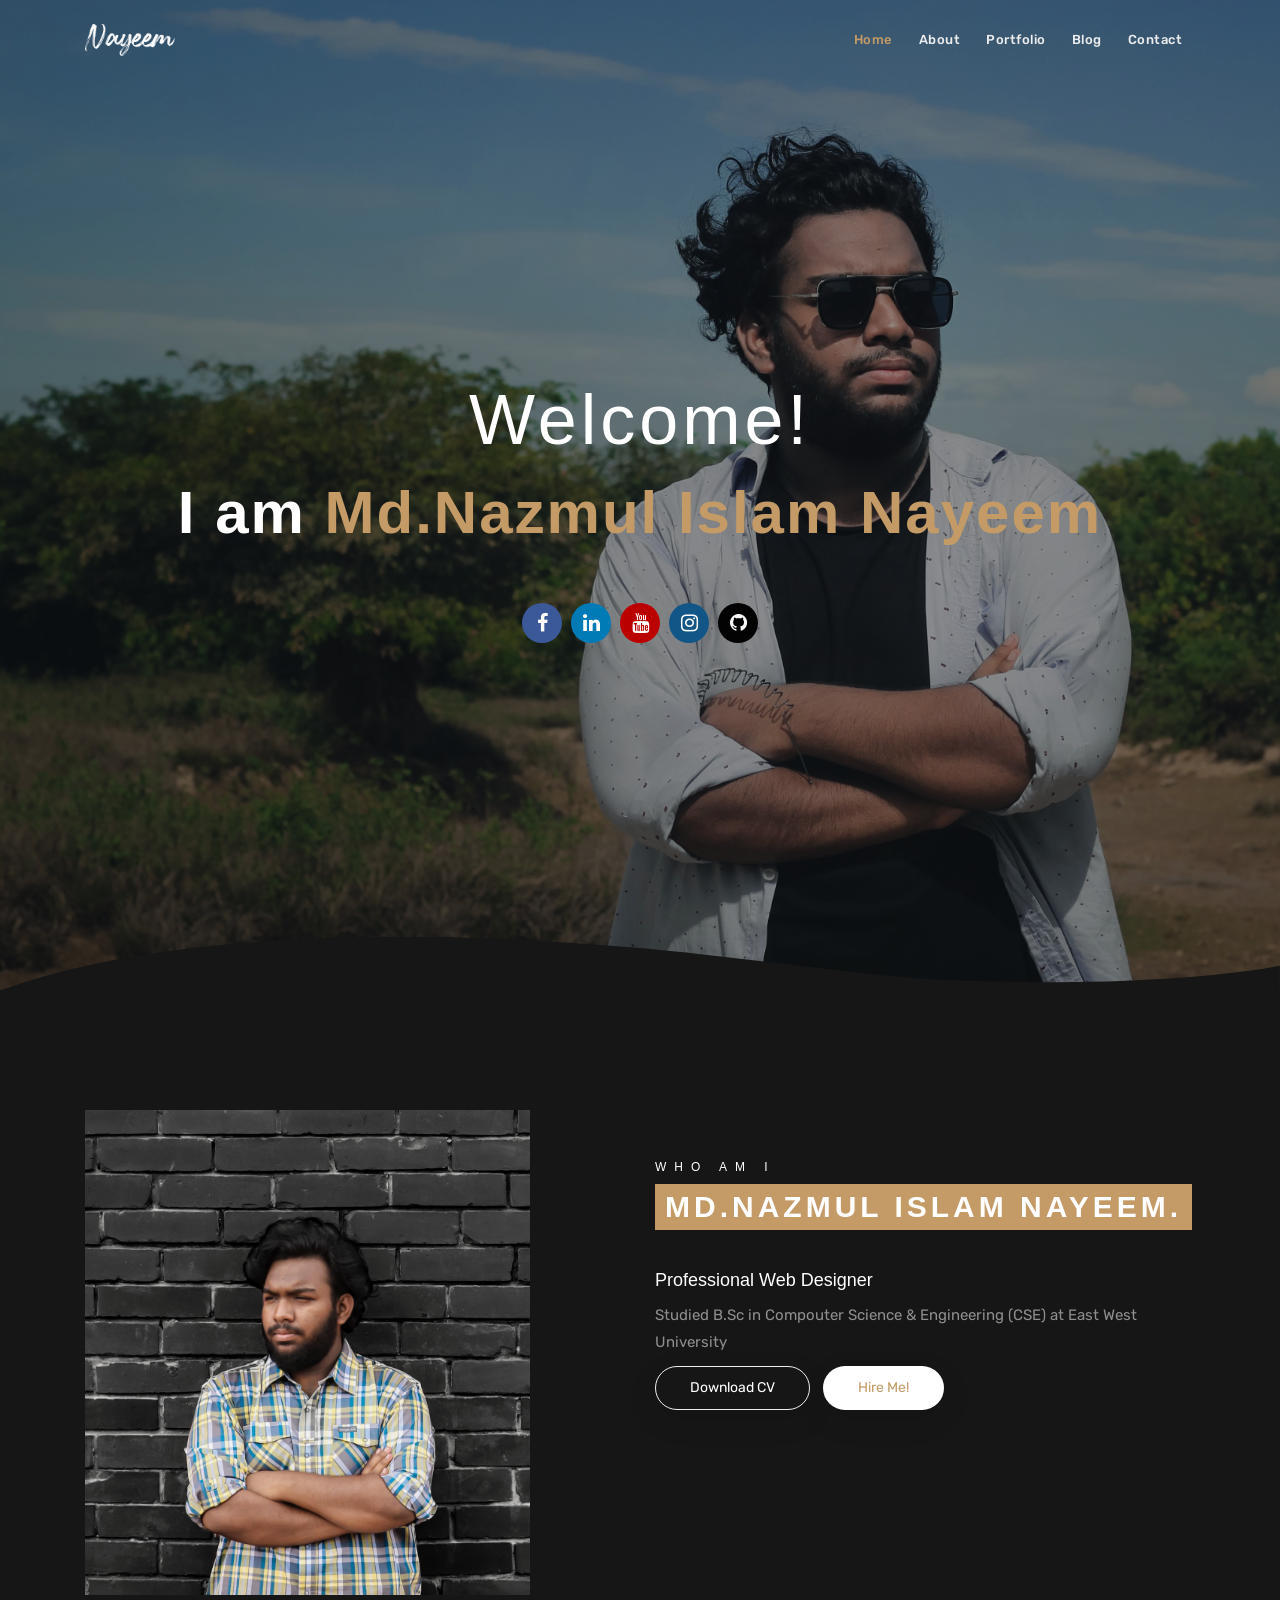
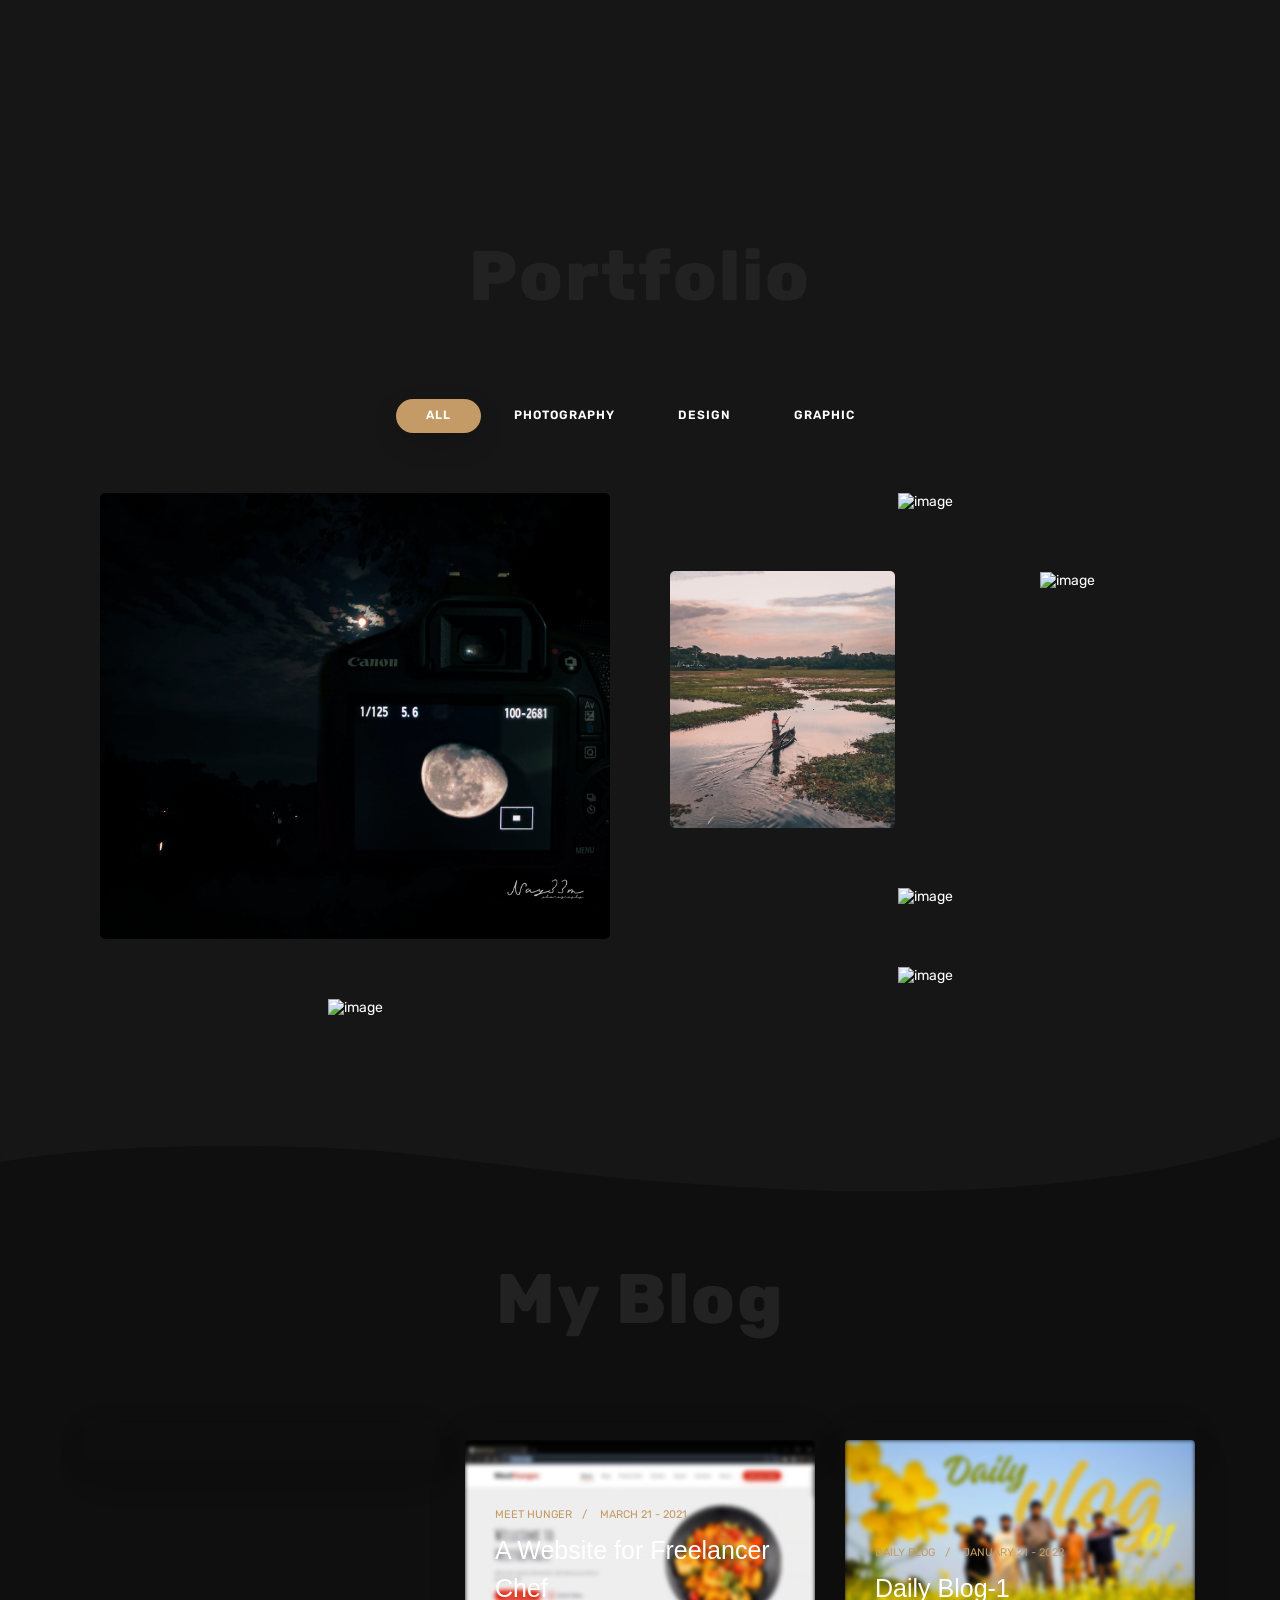
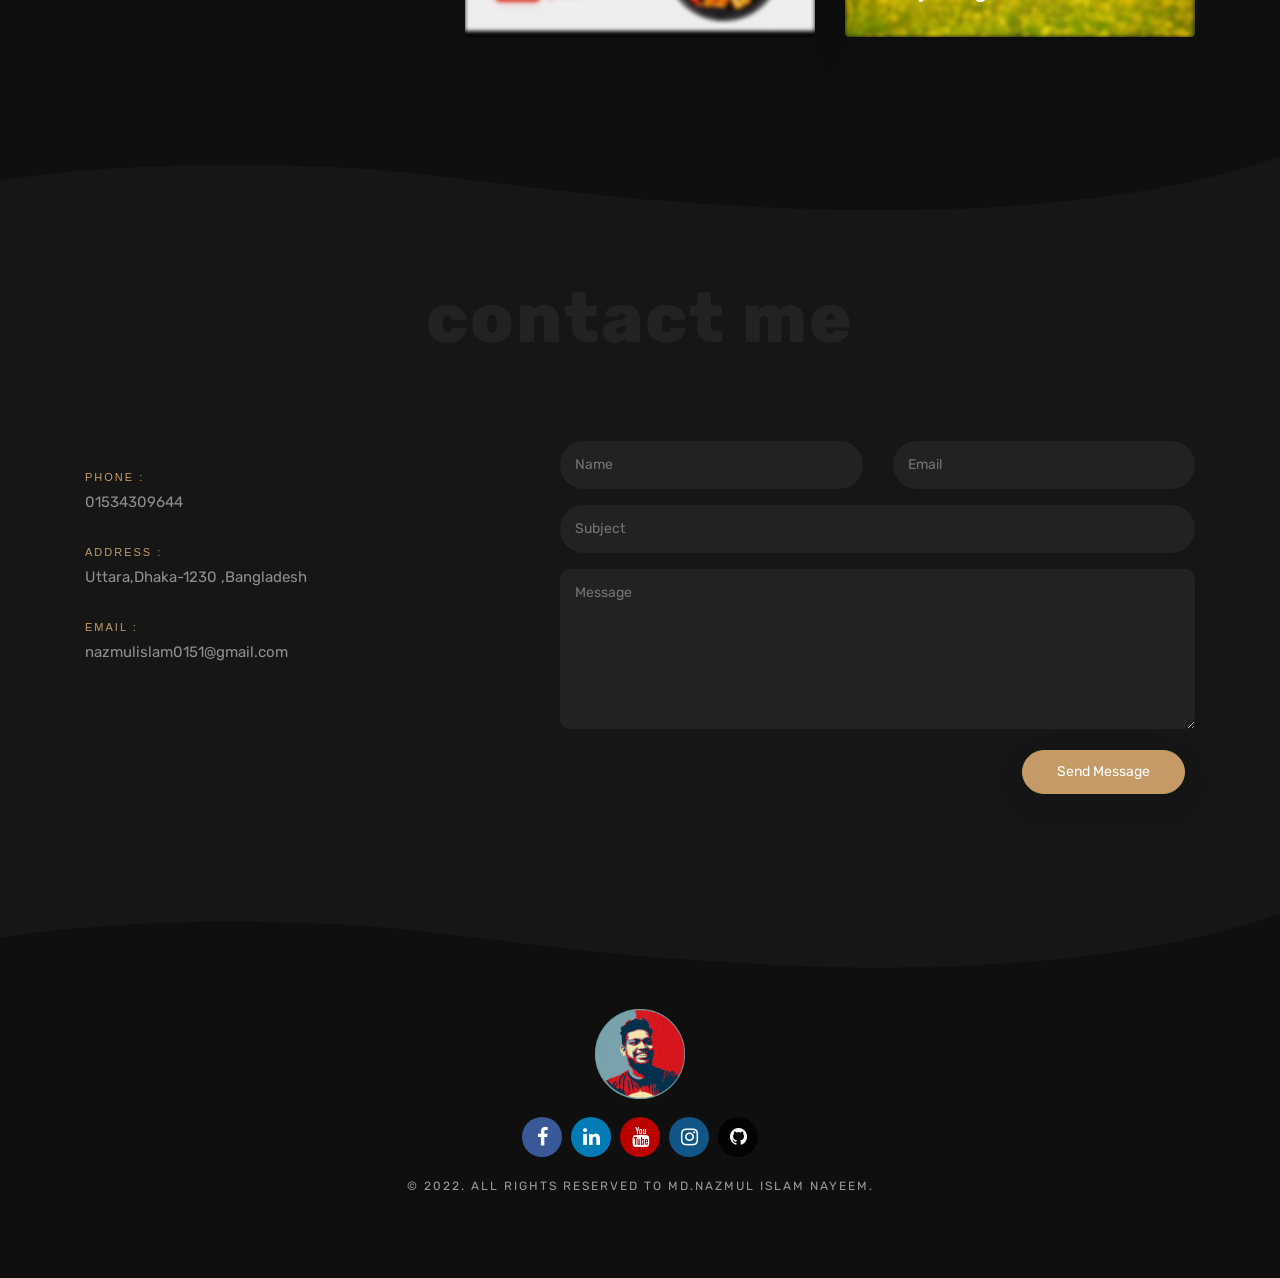
==== index.html @ 1ab44bba "Update and rename nayeem.html to index.html" ====
<!DOCTYPE html>
<html lang="zxx">

   <head>

       <!-- Metas -->
       <meta charset="utf-8">
       <meta http-equiv="X-UA-Compatible" content="IE=edge" />
       <meta name="viewport" content="width=device-width, initial-scale=1, maximum-scale=1" />
       
       <meta name="author" content="" />

       <!-- Title  -->
       <title>Md.Nazmul Islam Nayeem</title>

       <!-- Favicon -->
       <link rel="shortcut icon" href="img/logo.png" />

       <!-- Google Fonts -->
       <link href="https://fonts.googleapis.com/css?family=Raleway:200,300,400,500,600,700,800" rel="stylesheet">
       <link href="https://fonts.googleapis.com/css?family=Rubik:300,400,500,700,900" rel="stylesheet">

       <!-- Plugins -->
       <link rel="stylesheet" href="css/plugins.css" />

       <!-- Core Style Css -->
       <link rel="stylesheet" href="css/style.css" />

       <meta name="viewport" content="width=device-width, initial-scale=1">
       <link rel="stylesheet" href="https://cdnjs.cloudflare.com/ajax/libs/font-awesome/4.7.0/css/font-awesome.min.css">



       <!-- social media css-->
       <style>

       .fa {
        padding: 10px;
        font-size: 20px;
        width: 40px;
        text-align: center;
        text-decoration: none;
        margin: 3px 3px;
        border-radius: 50%;
      }
      
      .fa:hover {
          opacity: 0.7;
      }
      .fa-facebook {
        background: #3B5998;
        color: white;
      }
      
      .fa-linkedin {
        background: #007bb5;
        color: white;
      }
      
      .fa-youtube {
        background: #bb0000;
        color: white;
      }
      
      .fa-instagram {
        background: #125688;
        color: white;
      }
      .fa-github {
         background: #030303;
        color: rgba(255, 255, 255, 0.986);
}
    </style>



       

   </head>

   <body>

       <!-- =====================================
       ==== Start Loading -->

       <div class="loading">
           <div class="gooey">
             <span class="dot"></span>
             <div class="dots">
               <span></span>
               <span></span>
               <span></span>
             </div>
           </div>
       </div>
       
       <!-- End Loading ====
       ======================================= -->

      
       <!-- =====================================
       ==== Start Navbar -->

       <nav class="navbar navbar-expand-lg">
           <div class="container">

           <!-- Logo -->


           <a class="logo" href="#">
            <img src="img/signature-1.png" alt="logo" >  
           </a>

             <button class="navbar-toggler" type="button" data-toggle="collapse" data-target="#navbarSupportedContent" aria-controls="navbarSupportedContent" aria-expanded="false" aria-label="Toggle navigation">
               <span class="icon-bar"><i class="fas fa-bars"></i></span>
             </button>

             <!-- navbar links -->
             <div class="collapse navbar-collapse" id="navbarSupportedContent">
               <ul class="navbar-nav ml-auto">
                 <li class="nav-item">
                   <a class="nav-link active" href="#" data-scroll-nav="0">Home</a>
                 </li>
                 <li class="nav-item">
                   <a class="nav-link" href="#" data-scroll-nav="1">About</a>
                 </li>
                 
                 <li class="nav-item">
                   <a class="nav-link" href="#" data-scroll-nav="3">Portfolio</a>
                 </li>
                 <li class="nav-item">
                   <a class="nav-link" href="#" data-scroll-nav="4">Blog</a>
                 </li>
                 <li class="nav-item">
                   <a class="nav-link" href="#" data-scroll-nav="5">Contact</a>
                 </li>
               </ul>
             </div>
           </div>
       </nav>

       <!-- End Navbar ====
       ======================================= -->


       <!-- =====================================
       ==== Start Header -->

       <header class="header valign bg-img position-re" data-scroll-index="0" data-overlay-dark="4" data-background="img/1.jpeg" data-stellar-background-ratio="0.5">

           <div class="container">
               <div class="row">
                   <div class="full-width text-center caption mt-50">
                       <h2>Welcome!</h2>
                       <h1 class="cd-headline push">
                           <span class="blc">I am</span>
                           <span class="cd-words-wrapper">
                             <b class="is-visible">Md.Nazmul Islam Nayeem</b>
                             <b>Web Designer</b>
                             <b>Photographer</b>
                           </span>
                       </h1><br> <br>


                       <div class="social_profile">
                        <ul>
                            <a href="https://www.facebook.com/nazmulislam.official/" class="fa fa-facebook"></a>
                            <a href="https://bd.linkedin.com/in/md-nazmul-islam-nayeem-6153521b5?original_referer=https%3A%2F%2Fwww.google.com%2F" class="fa fa-linkedin"></a>
                            <a href="https://www.youtube.com/channel/UCap7Z4wvBPZeysIOkpzOXEA?app=desktop" class="fa fa-youtube"></a>
                            <a href="https://www.instagram.com/nazmulislam.official/?hl=en" class="fa fa-instagram"></a>
                            <a href="https://github.com/scorpionn69" class="fa fa-github"></a>
                        </ul>
                    </div>
                       
                   </div>
               </div>
           </div>
       </header>

       <!-- End Header ====
       ======================================= -->



       <!-- =====================================
       ==== Start Hero -->

       <section class="hero section-padding position-re" data-scroll-index="1">
           <div class="container">
               <div class="row">
                   
                   <div class="col-lg-5">
                       <div class="hero-img">
                           <img src="img/me.jpeg" alt="">
                       </div>
                   </div>

                   <div class="offset-lg-1 col-lg-6">
                       <div class="content">
                           <h6>Who am i</h6>
                           <h4>Md.Nazmul Islam Nayeem.</h4>
                           <h5>Professional Web Designer</h5>
                           <p class="mb-10">Studied B.Sc in Compouter Science & Engineering (CSE) at East West University</p>

                           <a href="nayeem.html" class="butn butn-bord" target="_blank">
                               <span>Download CV</span>
                           </a>
                           <a href="#0" class="butn butn-light" data-scroll-nav="5">
                               <span>Hire Me!</span>
                           </a>
                       </div>
                   </div>

               </div>
           </div>

           <svg class="wave" version="1.1" xmlns="http://www.w3.org/2000/svg" xmlns:xlink="http://www.w3.org/1999/xlink" x="0px" y="0px" viewBox="0 0 1920 81.717" enable-background="new 0 0 1920 81.717" xml:space="preserve"><path style="" d="M1920,0c0,0-109.246,46.107-316.333,67.334C1343.5,94,1137.095,77.238,999.167,67.5C854,57.25,637.662,24.697,541.709,18.834C375.334,8.666,147,11,0,37.875V0H1920L1920,0z"></path></svg>
       </section>

       <!-- End Hero ====
       ======================================= -->

       <!-- =====================================
       ==== Start Portfolio -->

       <section class="portfolio section-padding position-re" data-scroll-index="3">
           <div class="container">
               <div class="row">

                   <div class="section-head text-center col-lg-8 offset-lg-2 col-md-10 offset-md-1">
                       <h4>Portfolio</h4>
                   </div>

                   <!-- filter links -->
                   <div class="filtering text-center col-sm-12">
                       <span data-filter='*' class="active">All</span>
                       <span data-filter='.brand'>Photography</span>
                       <span data-filter='.web'>Design</span>
                       <span data-filter='.graphic'>Graphic</span>
                   </div>

                   <div class="clearfix"></div>

                   <!-- gallery -->
                   <div class="gallery text-center full-width">

                       <!-- gallery item -->
                       <div class="items graphic">
                           <div class="item-img">
                               <img src="img/n8.jpg" alt="image">
                               <div class="item-img-overlay valign">
                                   <div class="overlay-info full-width vertical-center">
                                       <h6>My Photography</h6>
                                       <p>All Rights Reserved To Md.Nazmul Islam Nayeem.</p>
                                   </div>
                                   <a href="img/n7.jpg" class="popimg">
                                       <i class="icofont icofont-image"></i>
                                   </a>
                               </div>
                           </div>
                       </div>

                       <!-- gallery item -->
                       <div class="items web">
                           <div class="item-img">
                               <img src="img/n6.jpg" alt="image">
                               <div class="item-img-overlay valign">
                                   <div class="overlay-info full-width vertical-center">
                                       <h6>My Photography</h6>
                                       <p>All Rights Reserved To Md.Nazmul Islam Nayeem.</p>
                                   </div>
                                   <a href="img/n5.jpg" class="popimg">
                                       <i class="icofont icofont-image"></i>
                                   </a>
                               </div>
                           </div>
                       </div>

                       <!-- gallery item -->
                       <div class="items width2 graphic">
                           <div class="item-img">
                               <img src="img/n4.jpg" alt="image">
                               <div class="item-img-overlay valign">
                                   <div class="overlay-info full-width vertical-center">
                                       <h6>My Photography</h6>
                                       <p>All Rights Reserved To Md.Nazmul Islam Nayeem.</p>
                                   </div>
                                   <a href="img/n3.jpg" class="popimg">
                                       <i class="icofont icofont-image"></i>
                                   </a>
                               </div>
                           </div>
                       </div>

                       <!-- gallery item -->
                       <div class="items width2 brand">
                           <div class="item-img">
                               <img src="img/n2.jpg" alt="image">
                               <div class="item-img-overlay valign">
                                   <div class="overlay-info full-width vertical-center">
                                       <h6>My Photography</h6>
                                       <p>All Rights Reserved To Md.Nazmul Islam Nayeem.</p>
                                   </div>
                                   <a href="img/n1.jpg" class="popimg">
                                       <i class="icofont icofont-image"></i>
                                   </a>
                               </div>
                           </div>
                       </div>

                       <!-- gallery item -->
                       <div class="items brand">
                           <div class="item-img">
                               <img src="img/n10.jpg" alt="image">
                               <div class="item-img-overlay valign">
                                   <div class="overlay-info full-width vertical-center">
                                       <h6>My Photography</h6>
                                       <p>All Rights Reserved To Md.Nazmul Islam Nayeem.</p>
                                   </div>
                                   <a href="img/n11.jpg class="popimg">
                                       <i class="icofont icofont-image"></i>
                                   </a>
                               </div>
                           </div>
                       </div>

                       <!-- gallery item -->
                       <div class="items web">
                           <div class="item-img">
                               <img src="img/n12.jpg" alt="image">
                               <div class="item-img-overlay valign">
                                   <div class="overlay-info full-width vertical-center">
                                       <h6>My Photography</h6>
                                       <p>All Rights Reserved To Md.Nazmul Islam Nayeem.</p>
                                   </div>
                                   <a href="img/n9.jpg" class="popimg">
                                       <i class="icofont icofont-image"></i>
                                   </a>
                               </div>
                           </div>
                       </div>

                       <!-- gallery item -->
                       <div class="items brand">
                           <div class="item-img">
                               <img src="img/n.jpg" alt="image">
                               <div class="item-img-overlay valign">
                                <div class="overlay-info full-width vertical-center">
                                    <h6>My Photography</h6>
                                    <p>All Rights Reserved To Md.Nazmul Islam Nayeem.</p>
                                </div>
                                <a href="img/Nayeem_Logo.png" class="popimg">
                                    <i class="icofont icofont-image"></i>
                                </a>
                           </div>
                       </div>

                   </div>

               </div>
           </div>
           
       </section>

       <!-- End Portfolio ====
       ======================================= -->



       <!-- =====================================
       ==== Start Blog -->

       <section class="blog section-padding bg-dark position-re" data-scroll-index="4">
           <div class="container">
               <div class="row">
                   
                   <div class="section-head text-center col-lg-8 offset-lg-2 col-md-10 offset-md-1">
                       <h4>My Blog</h4>
                   </div>
                   <div class="clearfix full-width"></div>

                   <div class="col-lg-4">
                       <div class="item mb-md50">
                           <div class="post-img position-re o-hidden">
                               <img src="img/Arial Bil Blog thumbnail.jpg" alt="">
                           </div>
                           <div class="content">
                               <span class="data">
                                   <a href="https://youtu.be/TaSiWWqMAgs" class="undecro">Arial Beel (আড়িয়াল বিল)</a>
                                   <a href="https://youtu.be/TaSiWWqMAgs" class="undecro">July 10,2022</a>
                               </span>
                               <h5><a href="https://youtu.be/TaSiWWqMAgs" class="undecro">A Tour to Arial Beel</a></h5>

                               <a href="https://youtu.be/TaSiWWqMAgs" class="more mt-30">
                                   <span>Read More</span>
                               </a>
                           </div>
                       </div>
                   </div>

                   <div class="col-lg-4">
                       <div class="item mb-md50">
                           <div class="post-img position-re o-hidden">
                               <img src="img/FINAL .jpg" alt="">
                           </div>
                           <div class="content">
                               <span class="data">
                                   <a href="https://youtu.be/hETws1rPIH4" class="undecro">Tour De Sylhet</a>
                                   <a href="https://youtu.be/hETws1rPIH4" class="undecro">May 28, 2023</a>
                               </span>
                               <h5><a href="https://youtu.be/hETws1rPIH4" class="undecro">A tour with my Friends</a></h5>

                               <a href="https://youtu.be/hETws1rPIH4" class="more mt-30">
                                   <span>Read More</span>
                               </a>
                           </div>
                       </div>
                   </div>

                   <div class="col-lg-4">
                       <div class="item">
                           <div class="post-img position-re o-hidden">
                               <img src="img/Shitakundo.jpg" alt="">
                           </div>
                           <div class="content">
                               <span class="data">
                                   <a href="https://youtu.be/QRCoRY2yldY" class="undecro">Shitakundo Tour</a>
                                   <a href="https://youtu.be/QRCoRY2yldY" class="undecro">November 26, 2022</a>
                               </span>
                               <h5><a href="https://youtu.be/QRCoRY2yldY" class="undecro">Chandranath Hill Tracking</a></h5>

                               <a href="https://youtu.be/QRCoRY2yldY" class="more mt-30">
                                   <span>Read More</span>
                               </a>
                           </div>
                       </div>
                   </div>
                   
                   <div class="col-lg-4">
                    <div class="item mb-md50">
                        <div class="post-img position-re o-hidden">
                            <img src="img/Sylhet.jpg" alt="">
                        </div>
                        <div class="content">
                            <span class="data">
                                <a href="https://youtu.be/AbqbV3fk6go" class="undecro">A Tour with University frinds cirle</a>
                                <a href="https://youtu.be/AbqbV3fk6go" class="undecro">october 26 -2021</a>
                            </span>
                            <h5><a href="https://youtu.be/AbqbV3fk6go" class="undecro">A Tour to Sylhet</a></h5>

                            <a href="https://youtu.be/AbqbV3fk6go" class="more mt-30">
                                <span>Read More</span>
                            </a>
                        </div>
                    </div>
                </div>

                <div class="col-lg-4">
                    <div class="item mb-md50">
                        <div class="post-img position-re o-hidden">
                            <img src="img/MeetHunger.png" alt="">
                        </div>
                        <div class="content">
                            <span class="data">
                                <a href="https://youtu.be/YZcbgRwLXJ8" class="undecro">Meet Hunger</a>
                                <a href="https://youtu.be/YZcbgRwLXJ8" class="undecro">March 21 - 2021</a>
                            </span>
                            <h5><a href="https://youtu.be/YZcbgRwLXJ8" class="undecro">A Website for Freelancer Chef</a></h5>

                            <a href="https://youtu.be/YZcbgRwLXJ8" class="more mt-30">
                                <span>Read More</span>
                            </a>
                        </div>
                    </div>
                </div>

                <div class="col-lg-4">
                    <div class="item">
                        <div class="post-img position-re o-hidden">
                            <img src="img/daily blog.jpg" alt="">
                        </div>
                        <div class="content">
                            <span class="data">
                                <a href="https://youtu.be/hViN5M0K7pY" class="undecro">Daily Blog</a>
                                <a href="https://youtu.be/hViN5M0K7pY" class="undecro">january 21 - 2022</a>
                            </span>
                            <h5><a href="https://youtu.be/hViN5M0K7pY" class="undecro">Daily Blog-1</a></h5>

                            <a href="https://youtu.be/hViN5M0K7pY" class="more mt-30">
                                <span>Read More</span>
                            </a>
                        </div>
                    </div>
                </div>

               </div>
           </div>
           
           <svg class="wave" version="1.1" xmlns="http://www.w3.org/2000/svg" xmlns:xlink="http://www.w3.org/1999/xlink" x="0px" y="0px" viewBox="0 0 1920 81.717" enable-background="new 0 0 1920 81.717" xml:space="preserve"><path style="" d="M1920,0c0,0-109.246,46.107-316.333,67.334C1343.5,94,1137.095,77.238,999.167,67.5C854,57.25,637.662,24.697,541.709,18.834C375.334,8.666,147,11,0,37.875V0H1920L1920,0z"></path></svg>
       </section>

       <!-- End Blog ====
       ======================================= -->



       <!-- =====================================
       ==== Start Contact -->

    

       <section class="contact section-padding position-re" data-scroll-index="5">
           <div class="container">
               <div class="row">

                   <div class="section-head text-center col-lg-8 offset-lg-2 col-md-10 offset-md-1">
                       <h4>contact me</h4>
                   </div>

                   <div class="col-lg-5">
                       <div class="info bg-img mb-md50" data-background="map.png">
                           <div class="item">
                               <div class="cont">
                                   <h6>Phone : </h6>
                                   <p>01534309644</p>
                               </div>
                           </div>
                           <div class="item">
                               <div class="cont">
                                   <h6>Address : </h6>
                                   <p>Uttara,Dhaka-1230 ,Bangladesh</p>
                               </div>
                           </div>
                           <div class="item">
                               <div class="cont">
                                   <h6>Email : </h6>
                                   <p>nazmulislam0151@gmail.com</p>
                               </div>
                           </div>
                       </div>
                   </div>
                   
                   <div class="col-lg-7">

                       <form class="form" id="contact-form" method="post" action="contact.php">

                           <div class="messages"></div>

                           <div class="controls">

                               <div class="row">

                                   <div class="col-md-6">
                                       <div class="form-group">
                                           <input id="form_name" type="text" name="name" placeholder="Name" required="required">
                                       </div>
                                   </div>
                                   <div class="col-md-6">
                                       <div class="form-group">
                                           <input id="form_email" type="email" name="email" placeholder="Email" required="required">
                                       </div>
                                   </div>
                                   <div class="col-md-12">
                                       <div class="form-group">
                                           <input id="form_subject" type="text" name="subject" placeholder="Subject">
                                       </div>
                                   </div>
                                   <div class="col-md-12">
                                       <div class="form-group">
                                           <textarea id="form_message" name="message" placeholder="Message" rows="4" required="required"></textarea>
                                       </div>
                                   </div>

                                   <div class="col-md-12 text-center">
                                       <button type="submit" class="butn butn-bg"><span>Send Message</span></button>
                                   </div>

                               </div>                             
                           </div>
                       </form>
                   </div>

               </div>
           </div>
           
           <svg class="wave dark" version="1.1" xmlns="http://www.w3.org/2000/svg" xmlns:xlink="http://www.w3.org/1999/xlink" x="0px" y="0px" viewBox="0 0 1920 81.717" enable-background="new 0 0 1920 81.717" xml:space="preserve"><path style="" d="M1920,0c0,0-109.246,46.107-316.333,67.334C1343.5,94,1137.095,77.238,999.167,67.5C854,57.25,637.662,24.697,541.709,18.834C375.334,8.666,147,11,0,37.875V0H1920L1920,0z"></path></svg>
       </section>

       <!-- End Contact ====
       ======================================= -->


       <!-- =====================================
       ==== Start Footer -->

       <footer class="text-center bg-dark position-re">
           <div class="container">

               <!-- Logo -->
               <a class="logo" href="nayeem.html">
                   <img src="img/Nayeem_Logo.png" alt="logo">          
               </a>
               
               <div class="social_profile">
                <ul>
                    <a href="https://www.facebook.com/nazmulislam.official/" class="fa fa-facebook"></a>
                    <a href="https://bd.linkedin.com/in/md-nazmul-islam-nayeem-6153521b5?original_referer=https%3A%2F%2Fwww.google.com%2F" class="fa fa-linkedin"></a>
                    <a href="https://www.youtube.com/channel/UCap7Z4wvBPZeysIOkpzOXEA?app=desktop" class="fa fa-youtube"></a>
                    <a href="https://www.instagram.com/nazmulislam.official/?hl=en" class="fa fa-instagram"></a>
                    <a href="https://github.com/scorpionn69" class="fa fa-github"></a>
                </ul>
            </div>

               <p>&copy; 2022. All Rights Reserved To Md.Nazmul Islam Nayeem.</p>

           </div>

           <svg class="wave" version="1.1" xmlns="http://www.w3.org/2000/svg" xmlns:xlink="http://www.w3.org/1999/xlink" x="0px" y="0px" viewBox="0 0 1920 81.717" enable-background="new 0 0 1920 81.717" xml:space="preserve"><path style="" d="M1920,0c0,0-109.246,46.107-316.333,67.334C1343.5,94,1137.095,77.238,999.167,67.5C854,57.25,637.662,24.697,541.709,18.834C375.334,8.666,147,11,0,37.875V0H1920L1920,0z"></path></svg>
       </footer>

       <!-- End Footer ====
       ======================================= -->




      
       <!-- jQuery -->
       <script src="js/jquery-3.0.0.min.js"></script>
       <script src="js/jquery-migrate-3.0.0.min.js"></script>

       <!-- popper.min -->
       <script src="js/popper.min.js"></script>

       <!-- bootstrap -->
       <script src="js/bootstrap.min.js"></script>

       <!-- scrollIt -->
       <script src="js/scrollIt.min.js"></script>

       <!-- animated.headline -->
       <script src="js/animated.headline.js"></script>

       <!-- jquery.magnific-popup js -->
       <script src="js/jquery.magnific-popup.min.js"></script>

       <!-- stellar js -->
       <script src="js/jquery.stellar.min.js"></script>

       <!-- isotope.pkgd.min js -->
       <script src="js/isotope.pkgd.min.js"></script>

       <!-- validator js -->
       <script src="js/validator.js"></script>

       <!-- custom scripts -->
       <script src="js/scripts.js"></script>

   </body>
</html>
---- css/plugins.css ----
/*-----------------------------------------------------------------------------------

	Theme Name: Zain
	Theme URI: http://
	Description: The Multi-Purpose Onepage Template
	Author: ui-themez
	Author URI: http://themeforest.net/user/ui-themez
	Version: 1.0

-----------------------------------------------------------------------------------*/

/* ----------------------------------------------------------------
			[ All Css Plugins & Helper Classes File ]
-----------------------------------------------------------------*/

/* == bootstrap == */
@import url("plugins/bootstrap.min.css");

/* == animate Headline == */
@import url("plugins/animate.min.css");

/* == icofont icon font == */
@import url("plugins/icofont.css");

/* == fontawesome icon font == */
@import url("plugins/fontawesome-all.min.css");

/* == magnific-popup == */
@import url("plugins/magnific-popup.css");

/* == helper classes == */
@import url("plugins/helper.css");
---- css/style.css ----
/*-----------------------------------------------------------------------------------

 Theme Name: Zain
 Theme URI: http://
 Description: The Multi-Purpose Onepage Template
 Author: ui-themez
 Author URI: http://themeforest.net/user/ui-themez
 Version: 1.0

 Main Color   : #f1c30f
 main Font    : Rubik , Raleway

-----------------------------------------------------------------------------------*/
/* ----------------------------------------------------------------

 == Table Of Content

	01 Basics
	02 Buttons
	03 Navbar
	04 Header
	05 Hero
	06 Services
	07 Portfolio
	08 Blog
	09 Contact
	10 Footer
	11 Responsive
 

---------------------------------------------------------------- */
/* ----------------------------------------------------------------
     [ 01 Start Basics ]
-----------------------------------------------------------------*/
* {
  margin: 0;
  padding: 0;
  -webkit-box-sizing: border-box;
          box-sizing: border-box;
  outline: none;
  list-style: none;
  word-wrap: break-word;
}

body {
  color: #fff;
  background: #161617;
  line-height: 1.3;
  font-weight: 400;
  font-size: 14px;
  font-family: 'Rubik', sans-serif;
  overflow-x: hidden !important;
}

h1, h2, h3, h4, h5, h6 {
  font-family: 'Josefin Sans', sans-serif;
}

p {
  font-size: 15px;
  color: #8f8f8f;
  line-height: 1.8;
  margin: 0;
}

img {
  width: 100%;
  height: auto;
}

span, a, a:hover {
  display: inline-block;
  text-decoration: none;
  color: inherit;
}

.section-padding {
  padding: 120px 0;
}

.section-head {
  margin-bottom: 80px;
  position: relative;
}
.section-head h4 {
  font-size: 70px;
  font-weight: 800;
  font-family: inherit;
  letter-spacing: 2px;
  color: #222;
  -webkit-transition: all .4s;
  transition: all .4s;
}

section:hover .section-head h4 {
  color: transparent;
  -webkit-text-stroke: 1px #333;
}

.wave {
  position: absolute;
  width: 100%;
  left: 0;
  top: -1px;
  fill: #161617;
}
.wave.dark {
  fill: #0F0F0F;
}

.bg-dark {
  background: #0F0F0F !important;
}

.o-hidden {
  overflow: hidden;
}

.position-re {
  position: relative;
}

.full-width {
  width: 100% !important;
}

.lg-line-height {
  line-height: 1.5;
}

.bg-img {
  background-size: cover;
  background-repeat: no-repeat;
}

.bg-fixed {
  background-attachment: fixed;
}

.valign {
  display: -webkit-box;
  display: -ms-flexbox;
  display: flex;
  -webkit-box-align: center;
  -ms-flex-align: center;
  align-items: center;
}

.v-middle {
  position: absolute;
  width: 100%;
  top: 50%;
  left: 0;
  -webkit-transform: translate(0%, -50%);
  transform: translate(0%, -50%);
}

.cd-headline {
  line-height: 1.2;
}

.cd-words-wrapper {
  display: inline-block;
  position: relative;
  text-align: center;
}

.cd-words-wrapper b {
  font-weight: inherit;
  color: #c49b66;
  display: inline-block;
  position: absolute;
  white-space: nowrap;
  left: 0;
  top: 0;
}

.cd-words-wrapper b.is-visible {
  position: relative;
}

.no-js .cd-words-wrapper b {
  opacity: 0;
}

.no-js .cd-words-wrapper b.is-visible {
  opacity: 1;
}

.cd-headline.push b {
  opacity: 0;
}

.cd-headline.push b.is-visible {
  opacity: 1;
  -webkit-animation: push-in 0.6s;
  animation: push-in 0.6s;
}

.cd-headline.push b.is-hidden {
  -webkit-animation: push-out 0.6s;
  animation: push-out 0.6s;
}

@-webkit-keyframes push-in {
  0% {
    opacity: 0;
    -webkit-transform: translateX(-100%);
  }
  60% {
    opacity: 1;
    -webkit-transform: translateX(10%);
  }
  100% {
    opacity: 1;
    -webkit-transform: translateX(0);
  }
}
@keyframes push-in {
  0% {
    opacity: 0;
    -webkit-transform: translateX(-100%);
    transform: translateX(-100%);
  }
  60% {
    opacity: 1;
    -webkit-transform: translateX(10%);
    transform: translateX(10%);
  }
  100% {
    opacity: 1;
    -webkit-transform: translateX(0);
    transform: translateX(0);
  }
}
@-webkit-keyframes push-out {
  0% {
    opacity: 1;
    -webkit-transform: translateX(0);
  }
  60% {
    opacity: 0;
    -webkit-transform: translateX(110%);
  }
  100% {
    opacity: 0;
    -webkit-transform: translateX(100%);
  }
}
@keyframes push-out {
  0% {
    opacity: 1;
    -webkit-transform: translateX(0);
    transform: translateX(0);
  }
  60% {
    opacity: 0;
    -webkit-transform: translateX(110%);
    transform: translateX(110%);
  }
  100% {
    opacity: 0;
    -webkit-transform: translateX(100%);
    transform: translateX(100%);
  }
}
/* ----------------------------------------------------------------
     [ End Basics ]
-----------------------------------------------------------------*/
/* ----------------------------------------------------------------
     [ 02 Start Buttons ]
-----------------------------------------------------------------*/
.butn {
  padding: 12px 34px;
  background: #fff;
  border-radius: 30px;
  border: 1px solid transparent;
  position: relative;
  z-index: 3;
  margin-left: 10px;
  margin-right: 10px;
  -webkit-box-shadow: 0px 10px 30px rgba(0, 0, 0, 0.1);
          box-shadow: 0px 10px 30px rgba(0, 0, 0, 0.1);
  -webkit-transition: all .4s;
  transition: all .4s;
  cursor: pointer;
  outline: none !important;
  overflow: hidden;
}
.butn span {
  position: relative;
  z-index: 2;
  -webkit-transition-delay: 0s;
          transition-delay: 0s;
}
.butn:before, .butn:after {
  content: '';
  width: 0;
  height: 100%;
  background: #fff;
  position: absolute;
  left: 0;
  top: 0;
  -webkit-transition: width 0.4s;
  transition: width 0.4s;
  z-index: 1;
  opacity: .4;
}
.butn:after {
  -webkit-transition-delay: 0s;
          transition-delay: 0s;
  background: #fff;
  opacity: 1;
}
.butn:hover:before, .butn:hover:after {
  width: 100%;
}
.butn:hover:after {
  -webkit-transition-delay: .2s;
          transition-delay: .2s;
}
.butn:hover span {
  -webkit-transition-delay: .2s;
          transition-delay: .2s;
}

.butn-bg {
  background: #c49b66;
  border-color: #c49b66;
  color: #fff;
}
.butn-bg:hover span {
  color: #c49b66;
}

.butn-light {
  background: #fff;
}
.butn-light:before, .butn-light:after {
  background: #c49b66;
}
.butn-light:hover span {
  color: #fff;
}
.butn-light span {
  color: #c49b66;
}

.butn-bord {
  background: transparent;
  border: 1px solid #eee;
}
.butn-bord:before, .butn-bord:after {
  background: #c49b66;
}
.butn-bord:hover {
  border-color: #c49b66;
}
.butn-bord:hover span {
  color: #fff;
}

/* ----------------------------------------------------------------
     [ End Buttons ]
-----------------------------------------------------------------*/
/* ----------------------------------------------------------------
     [ 03 Start Navbar ]
-----------------------------------------------------------------*/
.navbar {
  position: absolute;
  left: 0;
  top: 0;
  width: 100%;
  background: transparent;
  z-index: 9;
  min-height: 80px;
}
.navbar .icon-bar {
  color: #fff;
}
.navbar .navbar-nav .nav-link {
  font-size: 13px;
  font-weight: 500;
  color: #eee;
  letter-spacing: .5px;
  margin: 15px 5px;
  -webkit-transition: all .5s;
  transition: all .5s;
}
.navbar .navbar-nav .active {
  color: #c49b66 !important;
}

.nav-scroll {
  background: #222;
  padding: 0;
  position: fixed;
  top: -100px;
  left: 0;
  width: 100%;
  -webkit-transition: -webkit-transform .5s;
  transition: -webkit-transform .5s;
  transition: transform .5s;
  transition: transform .5s, -webkit-transform .5s;
  -webkit-transform: translateY(100px);
          transform: translateY(100px);
}

.logo {
  padding: 15px 0;
  width: 90px;
}

/* ----------------------------------------------------------------
     [ End Navbar ]
-----------------------------------------------------------------*/
/* ----------------------------------------------------------------
     [ 04 Start Header ]
-----------------------------------------------------------------*/
.header {
  min-height: 110vh;
}
.header .caption .o-hidden {
  display: inline-block;
}
.header .caption h2 {
  font-size: 70px;
  font-weight: 300;
  letter-spacing: 4px;
}
.header .caption h1 {
  margin: 15px 0;
  font-size: 60px;
  font-weight: 700;
  letter-spacing: 2px;
}
.header .caption .social {
  display: inline-block;
  padding: 10px 20px;
  border-radius: 30px;
  background-color: rgba(200, 200, 200, 0.05);
}
.header .caption .social a {
  padding: 0 15px;
  font-size: 14px;
}
.header .caption .social a:hover {
  color: #c49b66;
}

/* ----------------------------------------------------------------
     [ End Header ]
-----------------------------------------------------------------*/
/* ----------------------------------------------------------------
     [ 05 Start Hero ]
-----------------------------------------------------------------*/
.about .skills {
  padding: 100px 0;
}
.about .skills h6 {
  font-size: 14px;
  font-weight: 400;
  margin-bottom: 10px;
}
.about .skills .skill-progress {
  height: 8px;
  width: 100%;
  background-color: #333;
  border-radius: 20px;
  position: relative;
}
.about .skills .skill-progress .progres {
  width: 10%;
  height: 100%;
  position: absolute;
  top: 0;
  left: 0;
  border-radius: 20px;
  background-color: #c49b66;
  -webkit-transition: all 1.5s;
  transition: all 1.5s;
}
.about .skills .skill-progress .progres:after {
  content: attr(data-value);
  position: absolute;
  top: -15px;
  right: 0;
  font-size: 10px;
}
.about .hero-img {
  background-position: 50% 50%;
}
.about .content {
  padding: 100px 0;
}
.about .content h6 {
  font-size: 12px;
  font-weight: 300;
  text-transform: uppercase;
  letter-spacing: 8px;
  margin-bottom: 10px;
}
.about .content h4 {
  display: inline-block;
  font-size: 30px;
  font-weight: 600;
  text-transform: uppercase;
  letter-spacing: 4px;
  color: #fff;
  background: #c49b66;
  padding: 5px 10px;
  margin-bottom: 40px;
}
.about .content h5 {
  font-size: 18px;
  margin-bottom: 10px;
}
.about .content .social span {
  position: relative;
  padding-right: 50px;
  color: #c49b66;
  font-size: 12px;
}
.about .content .social span:after {
  content: '';
  width: 40px;
  height: 1px;
  background-color: #eee;
  position: absolute;
  right: 0;
  top: 50%;
}
.about .content .social a {
  font-size: 12px;
  margin: 0 10px;
}
.about .content .social a:hover {
  color: #c49b66;
}

.hero {
  z-index: 3;
}
.hero .wave {
  -webkit-transform: rotate(180deg) translateY(100%);
          transform: rotate(180deg) translateY(100%);
  top: 1px;
}
.hero .content {
  padding-top: 50px;
}
.hero .content h6 {
  font-size: 12px;
  font-weight: 300;
  text-transform: uppercase;
  letter-spacing: 8px;
  margin-bottom: 10px;
}
.hero .content h4 {
  display: inline-block;
  font-size: 30px;
  font-weight: 600;
  text-transform: uppercase;
  letter-spacing: 4px;
  color: #fff;
  background: #c49b66;
  padding: 5px 10px;
  margin-bottom: 40px;
}
.hero .content h5 {
  font-size: 18px;
  margin-bottom: 10px;
}
.hero .content .social span {
  position: relative;
  padding-right: 50px;
  color: #c49b66;
  font-size: 12px;
}
.hero .content .social span:after {
  content: '';
  width: 40px;
  height: 1px;
  background-color: #eee;
  position: absolute;
  right: 0;
  top: 50%;
}
.hero .content .social a {
  font-size: 12px;
  margin: 0 10px;
}
.hero .content .social a:hover {
  color: #c49b66;
}
.hero .content .butn {
  margin-left: 0;
}

/* ----------------------------------------------------------------
     [ End Hero ]
-----------------------------------------------------------------*/
/* ----------------------------------------------------------------
     [ 06 Start Services ]
-----------------------------------------------------------------*/
.services .item {
  text-align: center;
  padding: 50px 20px;
  background: #0a0a0c;
}
.services .item:hover .icon {
  color: #fff;
}
.services .item:hover .icon:after {
  background: #c49b66;
  -webkit-transform: rotate(0deg);
          transform: rotate(0deg);
}
.services .item .icon {
  display: inline-block;
  color: #c49b66;
  font-size: 45px;
  width: 85px;
  height: 85px;
  line-height: 85px;
  margin-bottom: 30px;
  position: relative;
  -webkit-transition: all .4s;
  transition: all .4s;
  z-index: 3;
}
.services .item .icon:after {
  content: '';
  width: 100%;
  height: 100%;
  top: 0;
  left: 0;
  position: absolute;
  border-radius: 30px;
  background: rgba(200, 200, 200, 0.05);
  z-index: -1;
  -webkit-transform: rotate(45deg);
          transform: rotate(45deg);
  -webkit-transition: all .4s;
  transition: all .4s;
}
.services .item h6 {
  font-weight: 400;
  font-size: 16px;
  margin-bottom: 15px;
}
.services .item p {
  font-size: 14px;
}

/* ----------------------------------------------------------------
     [ End Services ]
-----------------------------------------------------------------*/
/* ----------------------------------------------------------------
     [ 07 Start Portfolio ]
-----------------------------------------------------------------*/
.portfolio {
  overflow: hidden;
}
.portfolio .filtering span {
  padding: 9px 30px;
  border-radius: 30px;
  letter-spacing: 1px;
  font-weight: 600;
  font-size: 12px;
  text-transform: uppercase;
  cursor: pointer;
}
.portfolio .filtering .active {
  background: #c49b66;
  color: #fff;
  -webkit-box-shadow: 0px 10px 30px -4px rgba(0, 0, 0, 0.2);
          box-shadow: 0px 10px 30px -4px rgba(0, 0, 0, 0.2);
}
.portfolio .items {
  padding: 0 30px;
  margin-top: 60px;
  width: 50%;
}
.portfolio .items.width2 {
  width: 25%;
}
.portfolio .item-img {
  position: relative;
  overflow: hidden;
  border-radius: 5px;
  overflow: hidden;
}
.portfolio .item-img:hover .item-img-overlay {
  opacity: 1;
  -webkit-transform: translateY(0);
          transform: translateY(0);
}
.portfolio .item-img:hover h6 {
  -webkit-transform: translateY(0);
          transform: translateY(0);
}
.portfolio .item-img h6 {
  position: relative;
  margin-bottom: 8px;
  -webkit-transform: translateY(-15px);
          transform: translateY(-15px);
  -webkit-transition: all .5s;
  transition: all .5s;
}
.portfolio .item-img-overlay {
  position: absolute;
  top: 5px;
  left: 5px;
  right: 5px;
  bottom: 5px;
  background: rgba(0, 0, 0, 0.9);
  color: #fff;
  opacity: 0;
  -webkit-transition: all .5s;
  transition: all .5s;
  z-index: 2;
  -webkit-transform: translateY(10px);
          transform: translateY(10px);
}
.portfolio .item-img-overlay a {
  font-size: 30px;
  position: absolute;
  bottom: 15px;
  right: 15px;
  color: #c49b66;
}

/* ----------------------------------------------------------------
     [ End Portfolio ]
-----------------------------------------------------------------*/
/* ----------------------------------------------------------------
     [ 08 Start Blog ]
-----------------------------------------------------------------*/
.blog .item {
  -webkit-box-shadow: 0px 15px 40px rgba(0, 0, 0, 0.1);
          box-shadow: 0px 15px 40px rgba(0, 0, 0, 0.1);
  position: relative;
  border-radius: 4px;
  overflow: hidden;
}
.blog .item:hover img {
  -webkit-filter: none;
  filter: none;
  -webkit-transform: scale(1.05, 1.05);
          transform: scale(1.05, 1.05);
}
.blog .item:hover .content {
  bottom: 0;
}
.blog .item img {
  filter: blur(2px);
  -webkit-filter: blur(2px);
  -webkit-transition: all .5s;
  transition: all .5s;
}
.blog .item .content {
  padding: 30px;
  position: absolute;
  bottom: -60px;
  left: 0;
  width: 100%;
  -webkit-transition: all .3s;
  transition: all .3s;
}
.blog .item .content .data {
  color: #c49b66;
  font-size: 11px;
  text-transform: uppercase;
  margin-bottom: 10px;
}
.blog .item .content .data a {
  margin-right: 10px;
  position: relative;
}
.blog .item .content .data a:after {
  content: '/';
  position: relative;
  margin-left: 10px;
}
.blog .item .content .data a:last-child {
  margin-right: 0;
}
.blog .item .content .data a:last-child:after {
  display: none;
}
.blog .item .content h5 {
  font-weight: 500;
  line-height: 1.5;
  color: #fff;
}
.blog .item .content .more {
  letter-spacing: 2px;
  font-weight: 500;
  padding-bottom: 10px;
  border-bottom: 1px solid #c49b66;
}
.blog .item .content .more:hover {
  color: #c49b66;
}

.half-header {
  min-height: 70vh;
}
.half-header .caption a {
  margin: 15px;
}
.half-header .caption a:hover {
  color: #c49b66;
}

.posts .post {
  padding: 0 15px;
}
.posts .post:hover img {
  -webkit-transform: scale(1.05, 1.05);
          transform: scale(1.05, 1.05);
}
.posts .post-img {
  position: relative;
}
.posts .post-img .img {
  overflow: hidden;
}
.posts .post-img img {
  -webkit-transition: all .7s;
  transition: all .7s;
}
.posts .post-img .date {
  position: absolute;
  top: 25px;
  left: -25px;
  padding: 10px;
  background-color: #222;
  -webkit-transform: rotate(90deg);
          transform: rotate(90deg);
  font-size: 11px;
  text-transform: uppercase;
  letter-spacing: 2px;
  font-weight: 400;
}
.posts .post-img .date:after {
  content: '';
  width: 30px;
  height: 1px;
  position: absolute;
  bottom: 50%;
  right: -25px;
  background-color: #eee;
}
.posts .post-content {
  margin-top: 30px;
}
.posts .post-content h5 {
  font-size: 18px;
  margin-bottom: 15px;
}
.posts .post-content .tags a {
  font-size: 13px;
  color: #999;
}
.posts .post-content .more {
  margin-top: 30px;
  font-size: 12px;
  text-transform: uppercase;
  border-bottom: 1px solid #c49b66;
}
.posts .post-content .more:hover {
  color: #c49b66;
}

.posts-blog .item {
  -webkit-box-shadow: 0px 15px 40px -10px rgba(0, 0, 0, 0.1);
          box-shadow: 0px 15px 40px -10px rgba(0, 0, 0, 0.1);
  background-color: #fff;
}
.posts-blog .item .row {
  padding: 0;
  margin: 0 !important;
}
.posts-blog .item .cont {
  padding: 50px 30px;
}
.posts-blog .item .cont h6 {
  font-weight: 800;
  font-size: 22px;
  line-height: 1.5;
  margin-bottom: 10px;
}
.posts-blog .item .cont p {
  font-size: 14px;
}
.posts-blog .item .info {
  font-size: 10px;
  color: #999;
  font-style: italic;
  margin-bottom: 10px;
}
.posts-blog .item .info a {
  margin-right: 10px;
}
.posts-blog .item .info a:last-child {
  margin-right: 0;
}
.posts-blog .item .info .tag {
  padding: 4px;
  background-color: #c49b66;
  color: #fff;
  float: right;
  line-height: 1;
}
.posts-blog .item .more {
  font-size: 13px;
  font-weight: 600;
  color: #c49b66;
  margin-top: 15px;
}
.posts-blog .item .more:hover {
  color: #c49b66;
}
.posts-blog .item .more:hover i {
  opacity: 1;
  -webkit-transform: translateX(0);
          transform: translateX(0);
}
.posts-blog .item .more i {
  font-size: 10px;
  -webkit-transform: translateX(-15px);
          transform: translateX(-15px);
  opacity: 0;
  -webkit-transition: all .2s;
  transition: all .2s;
}

.posts-blog .item {
  margin-bottom: 30px;
}
.posts-blog .item .post-img {
  position: relative;
}
.posts-blog .item .tag {
  position: absolute;
  right: 15px;
  bottom: 15px;
  font-size: 10px;
  font-weight: 500;
  color: #fff;
}
.posts-blog .item .tag a {
  background-color: #c49b66;
  padding: 5px 10px;
  border-radius: 20px;
  -webkit-box-shadow: 0px 10px 20px rgba(0, 0, 0, 0.2);
          box-shadow: 0px 10px 20px rgba(0, 0, 0, 0.2);
}
.posts-blog .item .tag .icon {
  font-size: 8px;
}
.posts-blog .item .spical {
  margin: 15px;
  padding: 15px;
  border-left: 4px solid #c49b66;
}
.posts-blog .info {
  margin-top: 15px;
  padding-top: 15px;
  border-top: 1px solid #eee;
}
.posts-blog .info a {
  color: #999;
  font-weight: 600;
  font-size: 11px;
}
.posts-blog .info a .author {
  width: 20px;
  height: 20px;
  border-radius: 50%;
  overflow: hidden;
  margin: 0 5px -6px 0;
  position: relative;
}
.posts-blog .info a .icon {
  font-size: 12px;
  margin-right: 2px;
}
.posts-blog .info .right {
  float: right;
}
.posts-blog .title {
  font-size: 14px;
  padding-bottom: 10px;
  border-bottom: 1px solid #eee;
  margin-bottom: 30px;
}
.posts-blog .comments, .posts-blog .add-comment {
  padding: 30px 15px;
  -webkit-box-shadow: 0px 20px 30px rgba(0, 0, 0, 0.05);
          box-shadow: 0px 20px 30px rgba(0, 0, 0, 0.05);
  background: #fff;
  border-radius: 5px;
}
.posts-blog .comments .com, .posts-blog .add-comment .com {
  margin-bottom: 30px;
}
.posts-blog .comments .com:last-child, .posts-blog .add-comment .com:last-child {
  margin-bottom: 0;
}
.posts-blog .comments .com:nth-child(odd), .posts-blog .add-comment .com:nth-child(odd) {
  margin-left: 50px;
}
.posts-blog .comments .img, .posts-blog .add-comment .img {
  width: 60px;
  height: 60px;
  float: left;
  border-radius: 50%;
  border: 1px solid #eee;
  overflow: hidden;
}
.posts-blog .comments .cont, .posts-blog .add-comment .cont {
  margin-left: 75px;
}
.posts-blog .comments .cont h6, .posts-blog .add-comment .cont h6 {
  font-size: 12px;
  margin-bottom: 5px;
}
.posts-blog .comments .cont span, .posts-blog .add-comment .cont span {
  color: #999;
  font-size: 11px;
  font-style: italic;
  margin-bottom: 10px;
}
.posts-blog .comments .cont .reply, .posts-blog .add-comment .cont .reply {
  float: right;
  margin-right: 15px;
  margin-top: -15px;
}
.posts-blog .comments .cont .reply:hover, .posts-blog .add-comment .cont .reply:hover {
  color: #c49b66;
}
.posts-blog form input, .posts-blog form textarea {
  width: 100%;
  padding: 15px;
  background-color: #fafafa;
  border: 0;
}
.posts-blog form textarea {
  height: 140px;
  max-height: 140px;
  max-width: 100%;
  margin-bottom: 10px;
}
.posts-blog form .butn {
  margin: 30px 0 0 0;
  border: 0;
  cursor: pointer;
}

.pagination {
  text-align: center;
}
.pagination ul {
  margin: auto;
}
.pagination li {
  float: left;
  margin: 0 5px;
}
.pagination li a {
  width: 30px;
  height: 30px;
  line-height: 30px;
  border-radius: 50%;
  background-color: #fff;
}
.pagination .active a {
  background-color: #c49b66;
  color: #fff;
}

.side-bar .widget {
  padding: 30px 15px;
  border-radius: 5px;
  background-color: #fff;
  -webkit-box-shadow: 0px 20px 30px rgba(0, 0, 0, 0.05);
          box-shadow: 0px 20px 30px rgba(0, 0, 0, 0.05);
  margin-bottom: 30px;
  overflow: hidden;
}
.side-bar .widget ul {
  margin-bottom: 0;
}
.side-bar .widget ul li {
  margin-bottom: 10px;
  color: #444;
  font-size: 13px;
}
.side-bar .widget ul li:last-child {
  margin-bottom: 0;
}
.side-bar .widget ul li i {
  font-size: 10px;
  margin-right: 10px;
}
.side-bar .widget .recent li {
  display: block;
  overflow: hidden;
}
.side-bar .widget .recent .thum {
  width: 50px;
  height: 50px;
  border-radius: 50%;
  overflow: hidden;
  float: left;
}
.side-bar .widget .recent a {
  display: block;
  margin-left: 60px;
  line-height: 1.7;
}
.side-bar .widget-title {
  margin-bottom: 30px;
}
.side-bar .widget-title h6 {
  font-size: 12px;
  text-transform: uppercase;
  background-color: #fff;
  padding-bottom: 10px;
  border-bottom: 1px solid #eee;
}
.side-bar .search form {
  position: relative;
}
.side-bar .search form input {
  width: 100%;
  padding: 10px;
  border: 0;
  border-bottom: 1px solid #eee;
}
.side-bar .search form button {
  position: absolute;
  right: 0;
  top: 0;
  background-color: transparent;
  color: #999;
  border: 0;
  padding: 10px;
  cursor: pointer;
}
.side-bar .gallery li {
  width: 33.33333%;
  float: left;
  border: 5px solid #fff;
}
.side-bar .tags li {
  font-size: 12px;
  margin: 2px !important;
  padding: 5px 10px;
  background-color: #c49b66;
  color: #fff !important;
  border-radius: 4px;
  float: left;
}
.side-bar .tags li:hover {
  background-color: #222;
}

/* ----------------------------------------------------------------
     [ End Blog ]
-----------------------------------------------------------------*/
/* ----------------------------------------------------------------
     [ 09 Start Contact ]
-----------------------------------------------------------------*/
.contact .info {
  padding-top: 30px;
}
.contact .info .item {
  overflow-wrap: break-word;
  word-wrap: break-word;
  margin-bottom: 30px;
}
.contact .info .item .cont h6 {
  color: #c49b66;
  margin-bottom: 5px;
  font-size: 11px;
  font-weight: 400;
  text-transform: uppercase;
  letter-spacing: 2px;
}
.contact .form input, .contact .form textarea {
  color: #fff;
  width: 100%;
  padding: 15px;
  border: 0;
  background: #222;
  border-radius: 30px;
}
.contact .form textarea {
  height: 160px;
  max-height: 160px;
  max-width: 100%;
  border-radius: 10px;
}
.contact .form .butn {
  float: right;
  overflow: hidden;
  cursor: pointer;
}
.contact .form .butn:hover {
  border-color: #c49b66;
}

/* ----------------------------------------------------------------
     [ End Contact ]
-----------------------------------------------------------------*/
/* ----------------------------------------------------------------
     [ 10 Start Footer ]
-----------------------------------------------------------------*/
footer {
  padding: 80px 0;
}
footer .social a {
  color: #c49b66;
  width: 40px;
  height: 40px;
  line-height: 40px;
  margin: 15px 10px;
  position: relative;
  z-index: 2;
}
footer .social a:after {
  content: '';
  width: 100%;
  height: 100%;
  position: absolute;
  top: 0;
  left: 0;
  border-radius: 10px;
  -webkit-transform: rotate(45deg);
          transform: rotate(45deg);
  background-color: #222;
  z-index: -1;
  -webkit-transition: all .4s;
  transition: all .4s;
}
footer .social a:hover {
  color: #fff;
}
footer .social a:hover:after {
  background: #c49b66;
  -webkit-transform: rotate(0deg);
          transform: rotate(0deg);
}
footer p {
  color: #999;
  font-weight: 400;
  font-size: 12px;
  text-transform: uppercase;
  letter-spacing: 2px;
}

/* ----------------------------------------------------------------
     [ End Footer ]
-----------------------------------------------------------------*/
/* ----------------------------------------------------------------
 	 [ 11 Responsive ]
-----------------------------------------------------------------*/
@media screen and (max-width: 991px) {
  .mb-md50 {
    margin-bottom: 50px;
  }

  .mb-md30 {
    margin-bottom: 30px;
  }

  .mb-md0 {
    margin-bottom: 0;
  }

  .bg-fixed {
    background-attachment: scroll !important;
  }

  .navbar {
    padding-left: 15px;
  }
  .navbar .navbar-collapse {
    max-height: 340px;
    overflow: auto;
    background: #111;
    text-align: center;
    padding: 10px 0;
  }
  .navbar .nav-link {
    margin: 10px auto !important;
  }

  .nav-scroll .navbar-collapse .nav-link {
    color: #fff !important;
  }
  .nav-scroll .navbar-collapse .active {
    color: #c49b66 !important;
  }

  .header {
    background-attachment: scroll !important;
    background-position: 50% 0% !important;
  }
  .header .caption h2 {
    font-size: 30px;
  }
  .header .caption h1 {
    font-size: 45px;
    line-height: 1.4;
  }

  .about .section-head {
    text-align: center;
  }
  .about .hero-img {
    height: 400px;
  }

  .portfolio .items.width2 {
    width: 50%;
  }
}
@media screen and (max-width: 767px) {
  .mb-sm50 {
    margin-bottom: 50px;
  }

  .mb-sm30 {
    margin-bottom: 30px;
  }

  .section-head h4 {
    font-size: 40px;
  }

  .butn {
    margin: 0 2px;
  }

  .header .caption h4 {
    font-size: 20px;
  }
  .header .caption h1 {
    font-size: 25px;
    line-height: 1.4;
  }

  .portfolio .filtering span {
    padding: 9px 12px;
    font-weight: 400;
    margin: 0;
  }

  .portfolio .items.width2, .portfolio .items {
    width: 100%;
  }
}
@media screen and (max-width: 480px) {
  .header .caption h2 {
    font-size: 16px;
  }
  .header .caption h1 {
    font-size: 20px;
    line-height: 1.4;
  }

  .portfolio .filtering span {
    margin-bottom: 10px;
  }
}

/*# sourceMappingURL=style.css.map */
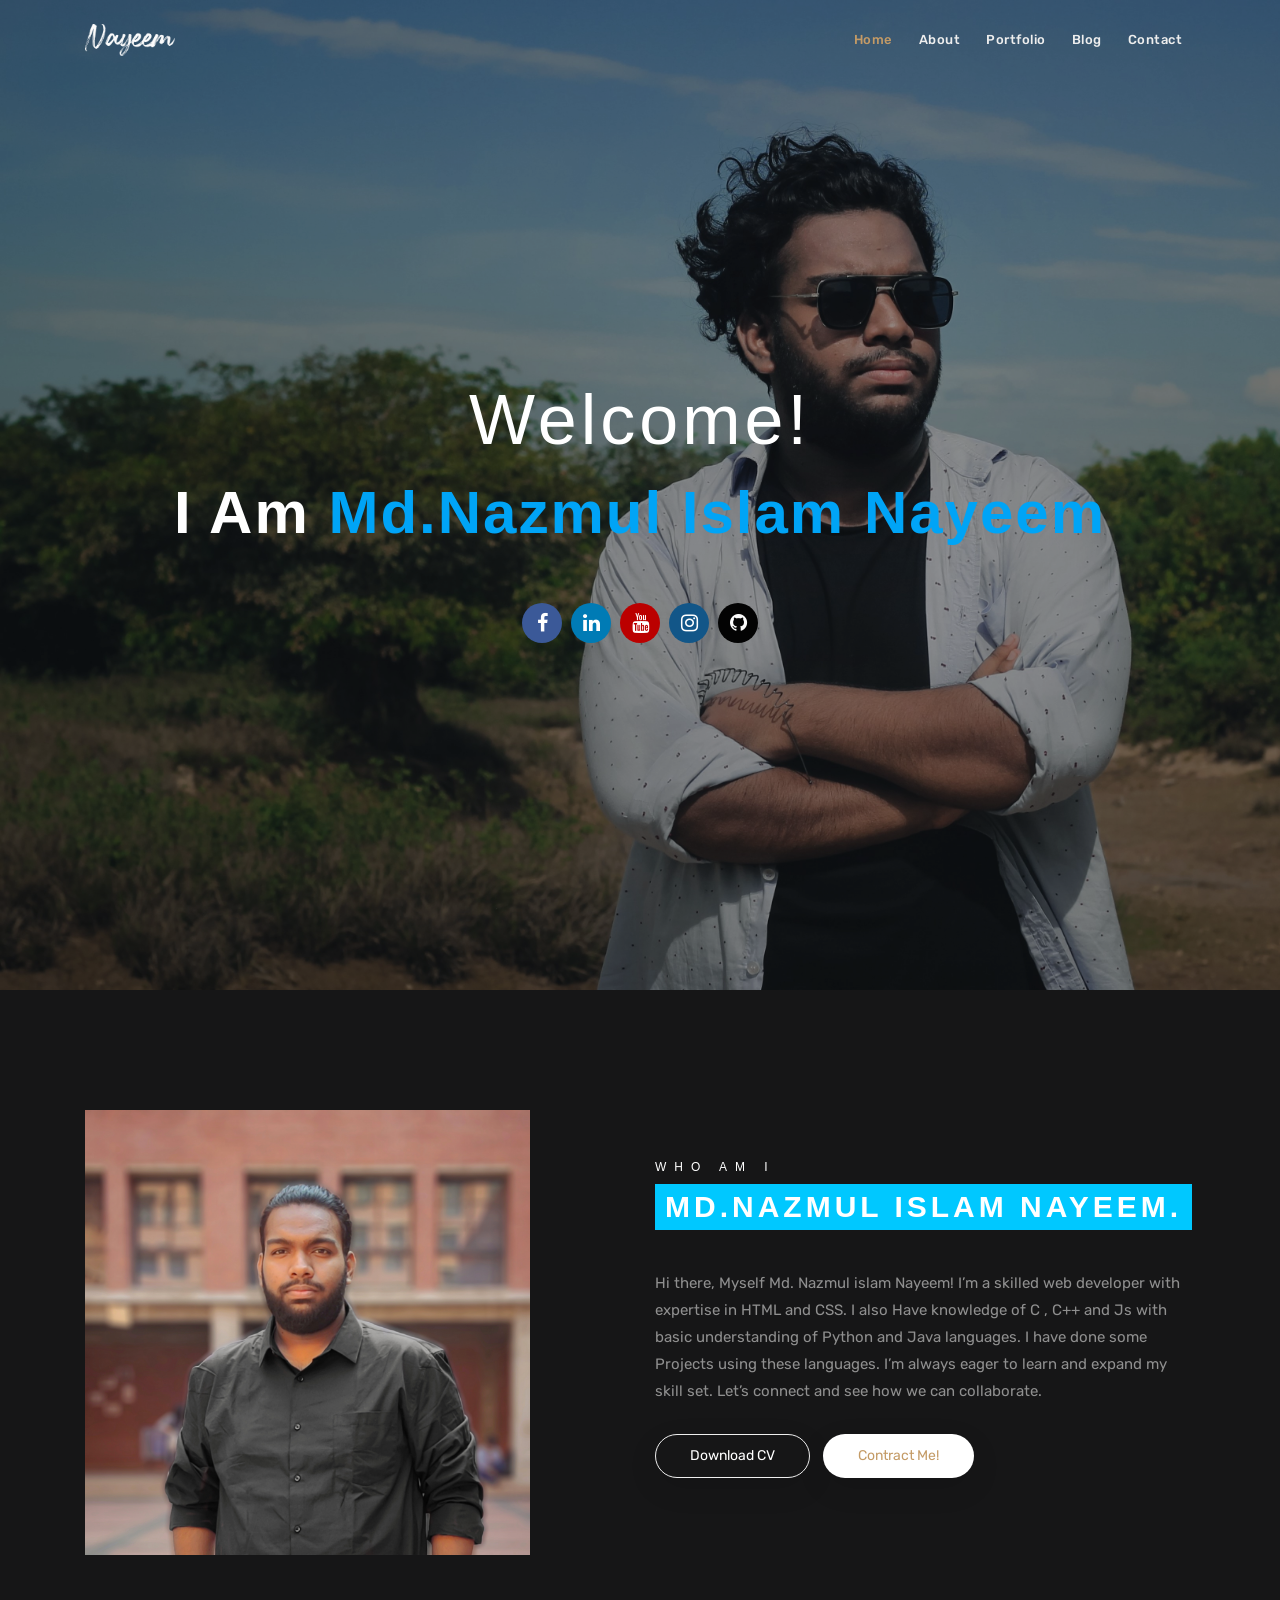
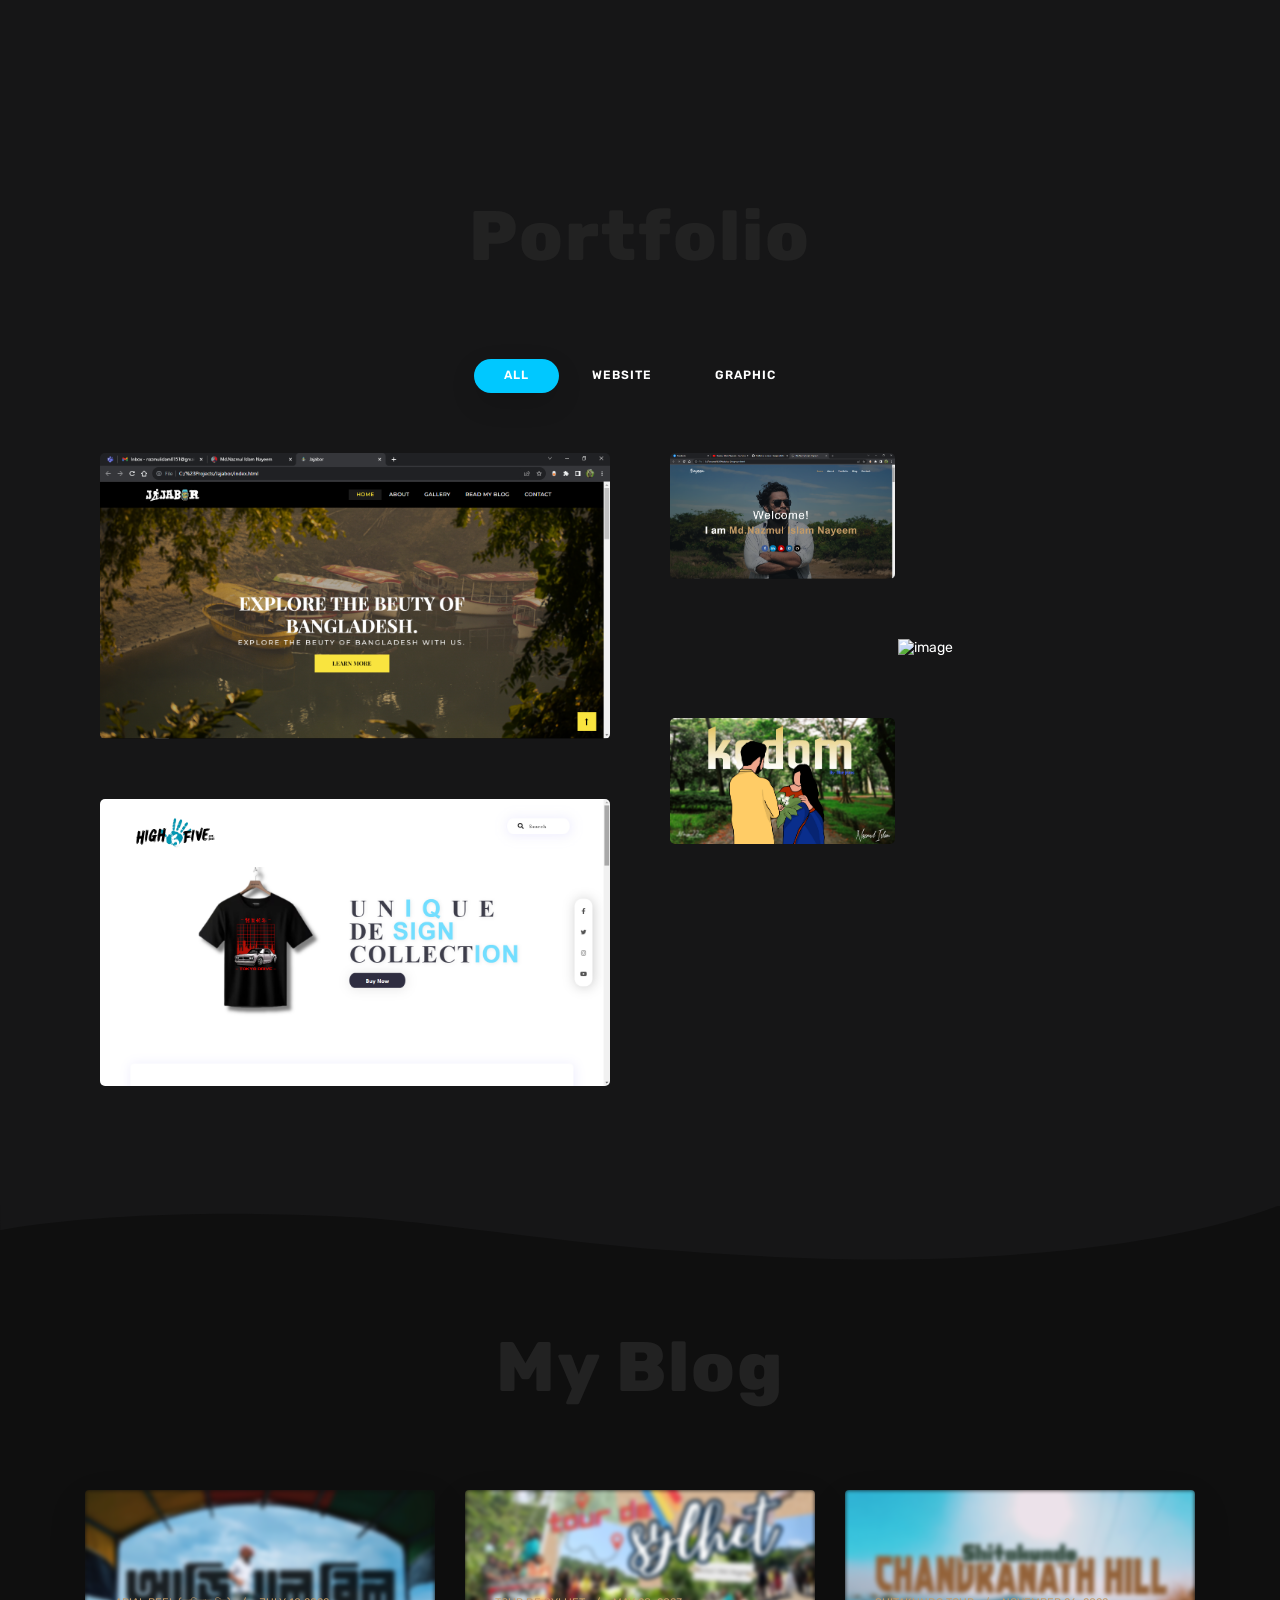
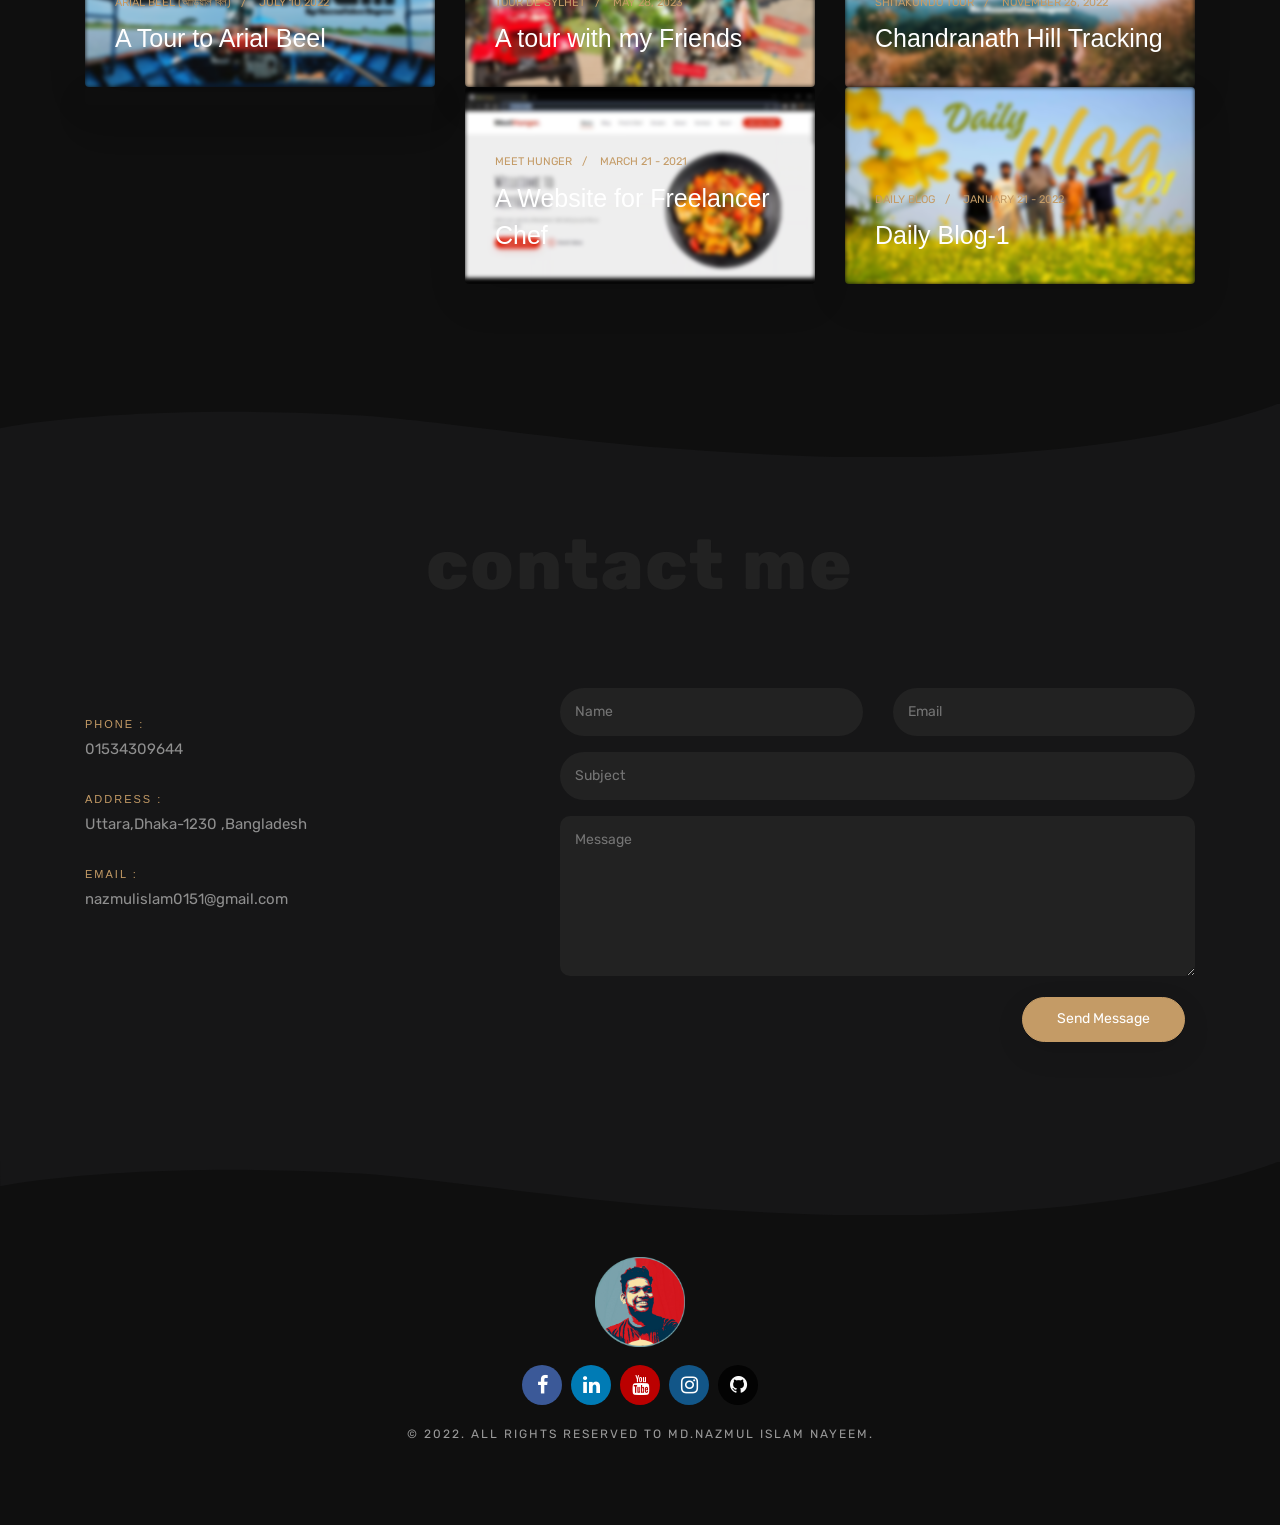
==== commit cb6353d1: "first commit" ====
--- a/index.html
+++ b/index.html
@@ -1,661 +1,697 @@
-
-<!DOCTYPE html>
-<html lang="zxx">
-
-   <head>
-
-       <!-- Metas -->
-       <meta charset="utf-8">
-       <meta http-equiv="X-UA-Compatible" content="IE=edge" />
-       <meta name="viewport" content="width=device-width, initial-scale=1, maximum-scale=1" />
-       
-       <meta name="author" content="" />
-
-       <!-- Title  -->
-       <title>Md.Nazmul Islam Nayeem</title>
-
-       <!-- Favicon -->
-       <link rel="shortcut icon" href="img/logo.png" />
-
-       <!-- Google Fonts -->
-       <link href="https://fonts.googleapis.com/css?family=Raleway:200,300,400,500,600,700,800" rel="stylesheet">
-       <link href="https://fonts.googleapis.com/css?family=Rubik:300,400,500,700,900" rel="stylesheet">
-
-       <!-- Plugins -->
-       <link rel="stylesheet" href="css/plugins.css" />
-
-       <!-- Core Style Css -->
-       <link rel="stylesheet" href="css/style.css" />
-
-       <meta name="viewport" content="width=device-width, initial-scale=1">
-       <link rel="stylesheet" href="https://cdnjs.cloudflare.com/ajax/libs/font-awesome/4.7.0/css/font-awesome.min.css">
-
-
-
-       <!-- social media css-->
-       <style>
-
-       .fa {
-        padding: 10px;
-        font-size: 20px;
-        width: 40px;
-        text-align: center;
-        text-decoration: none;
-        margin: 3px 3px;
-        border-radius: 50%;
-      }
-      
-      .fa:hover {
-          opacity: 0.7;
-      }
-      .fa-facebook {
-        background: #3B5998;
-        color: white;
-      }
-      
-      .fa-linkedin {
-        background: #007bb5;
-        color: white;
-      }
-      
-      .fa-youtube {
-        background: #bb0000;
-        color: white;
-      }
-      
-      .fa-instagram {
-        background: #125688;
-        color: white;
-      }
-      .fa-github {
-         background: #030303;
-        color: rgba(255, 255, 255, 0.986);
-}
-    </style>
-
-
-
-       
-
-   </head>
-
-   <body>
-
-       <!-- =====================================
-       ==== Start Loading -->
-
-       <div class="loading">
-           <div class="gooey">
-             <span class="dot"></span>
-             <div class="dots">
-               <span></span>
-               <span></span>
-               <span></span>
-             </div>
-           </div>
-       </div>
-       
-       <!-- End Loading ====
-       ======================================= -->
-
-      
-       <!-- =====================================
-       ==== Start Navbar -->
-
-       <nav class="navbar navbar-expand-lg">
-           <div class="container">
-
-           <!-- Logo -->
-
-
-           <a class="logo" href="#">
-            <img src="img/signature-1.png" alt="logo" >  
-           </a>
-
-             <button class="navbar-toggler" type="button" data-toggle="collapse" data-target="#navbarSupportedContent" aria-controls="navbarSupportedContent" aria-expanded="false" aria-label="Toggle navigation">
-               <span class="icon-bar"><i class="fas fa-bars"></i></span>
-             </button>
-
-             <!-- navbar links -->
-             <div class="collapse navbar-collapse" id="navbarSupportedContent">
-               <ul class="navbar-nav ml-auto">
-                 <li class="nav-item">
-                   <a class="nav-link active" href="#" data-scroll-nav="0">Home</a>
-                 </li>
-                 <li class="nav-item">
-                   <a class="nav-link" href="#" data-scroll-nav="1">About</a>
-                 </li>
-                 
-                 <li class="nav-item">
-                   <a class="nav-link" href="#" data-scroll-nav="3">Portfolio</a>
-                 </li>
-                 <li class="nav-item">
-                   <a class="nav-link" href="#" data-scroll-nav="4">Blog</a>
-                 </li>
-                 <li class="nav-item">
-                   <a class="nav-link" href="#" data-scroll-nav="5">Contact</a>
-                 </li>
-               </ul>
-             </div>
-           </div>
-       </nav>
-
-       <!-- End Navbar ====
-       ======================================= -->
-
-
-       <!-- =====================================
-       ==== Start Header -->
-
-       <header class="header valign bg-img position-re" data-scroll-index="0" data-overlay-dark="4" data-background="img/1.jpeg" data-stellar-background-ratio="0.5">
-
-           <div class="container">
-               <div class="row">
-                   <div class="full-width text-center caption mt-50">
-                       <h2>Welcome!</h2>
-                       <h1 class="cd-headline push">
-                           <span class="blc">I am</span>
-                           <span class="cd-words-wrapper">
-                             <b class="is-visible">Md.Nazmul Islam Nayeem</b>
-                             <b>Web Designer</b>
-                             <b>Photographer</b>
-                           </span>
-                       </h1><br> <br>
-
-
-                       <div class="social_profile">
-                        <ul>
-                            <a href="https://www.facebook.com/nazmulislam.official/" class="fa fa-facebook"></a>
-                            <a href="https://bd.linkedin.com/in/md-nazmul-islam-nayeem-6153521b5?original_referer=https%3A%2F%2Fwww.google.com%2F" class="fa fa-linkedin"></a>
-                            <a href="https://www.youtube.com/channel/UCap7Z4wvBPZeysIOkpzOXEA?app=desktop" class="fa fa-youtube"></a>
-                            <a href="https://www.instagram.com/nazmulislam.official/?hl=en" class="fa fa-instagram"></a>
-                            <a href="https://github.com/scorpionn69" class="fa fa-github"></a>
-                        </ul>
-                    </div>
-                       
-                   </div>
-               </div>
-           </div>
-       </header>
-
-       <!-- End Header ====
-       ======================================= -->
-
-
-
-       <!-- =====================================
-       ==== Start Hero -->
-
-       <section class="hero section-padding position-re" data-scroll-index="1">
-           <div class="container">
-               <div class="row">
-                   
-                   <div class="col-lg-5">
-                       <div class="hero-img">
-                           <img src="img/me.jpeg" alt="">
-                       </div>
-                   </div>
-
-                   <div class="offset-lg-1 col-lg-6">
-                       <div class="content">
-                           <h6>Who am i</h6>
-                           <h4>Md.Nazmul Islam Nayeem.</h4>
-                           <h5>Professional Web Designer</h5>
-                           <p class="mb-10">Studied B.Sc in Compouter Science & Engineering (CSE) at East West University</p>
-
-                           <a href="nayeem.html" class="butn butn-bord" target="_blank">
-                               <span>Download CV</span>
-                           </a>
-                           <a href="#0" class="butn butn-light" data-scroll-nav="5">
-                               <span>Hire Me!</span>
-                           </a>
-                       </div>
-                   </div>
-
-               </div>
-           </div>
-
-           <svg class="wave" version="1.1" xmlns="http://www.w3.org/2000/svg" xmlns:xlink="http://www.w3.org/1999/xlink" x="0px" y="0px" viewBox="0 0 1920 81.717" enable-background="new 0 0 1920 81.717" xml:space="preserve"><path style="" d="M1920,0c0,0-109.246,46.107-316.333,67.334C1343.5,94,1137.095,77.238,999.167,67.5C854,57.25,637.662,24.697,541.709,18.834C375.334,8.666,147,11,0,37.875V0H1920L1920,0z"></path></svg>
-       </section>
-
-       <!-- End Hero ====
-       ======================================= -->
-
-       <!-- =====================================
-       ==== Start Portfolio -->
-
-       <section class="portfolio section-padding position-re" data-scroll-index="3">
-           <div class="container">
-               <div class="row">
-
-                   <div class="section-head text-center col-lg-8 offset-lg-2 col-md-10 offset-md-1">
-                       <h4>Portfolio</h4>
-                   </div>
-
-                   <!-- filter links -->
-                   <div class="filtering text-center col-sm-12">
-                       <span data-filter='*' class="active">All</span>
-                       <span data-filter='.brand'>Photography</span>
-                       <span data-filter='.web'>Design</span>
-                       <span data-filter='.graphic'>Graphic</span>
-                   </div>
-
-                   <div class="clearfix"></div>
-
-                   <!-- gallery -->
-                   <div class="gallery text-center full-width">
-
-                       <!-- gallery item -->
-                       <div class="items graphic">
-                           <div class="item-img">
-                               <img src="img/n8.jpg" alt="image">
-                               <div class="item-img-overlay valign">
-                                   <div class="overlay-info full-width vertical-center">
-                                       <h6>My Photography</h6>
-                                       <p>All Rights Reserved To Md.Nazmul Islam Nayeem.</p>
-                                   </div>
-                                   <a href="img/n7.jpg" class="popimg">
-                                       <i class="icofont icofont-image"></i>
-                                   </a>
-                               </div>
-                           </div>
-                       </div>
-
-                       <!-- gallery item -->
-                       <div class="items web">
-                           <div class="item-img">
-                               <img src="img/n6.jpg" alt="image">
-                               <div class="item-img-overlay valign">
-                                   <div class="overlay-info full-width vertical-center">
-                                       <h6>My Photography</h6>
-                                       <p>All Rights Reserved To Md.Nazmul Islam Nayeem.</p>
-                                   </div>
-                                   <a href="img/n5.jpg" class="popimg">
-                                       <i class="icofont icofont-image"></i>
-                                   </a>
-                               </div>
-                           </div>
-                       </div>
-
-                       <!-- gallery item -->
-                       <div class="items width2 graphic">
-                           <div class="item-img">
-                               <img src="img/n4.jpg" alt="image">
-                               <div class="item-img-overlay valign">
-                                   <div class="overlay-info full-width vertical-center">
-                                       <h6>My Photography</h6>
-                                       <p>All Rights Reserved To Md.Nazmul Islam Nayeem.</p>
-                                   </div>
-                                   <a href="img/n3.jpg" class="popimg">
-                                       <i class="icofont icofont-image"></i>
-                                   </a>
-                               </div>
-                           </div>
-                       </div>
-
-                       <!-- gallery item -->
-                       <div class="items width2 brand">
-                           <div class="item-img">
-                               <img src="img/n2.jpg" alt="image">
-                               <div class="item-img-overlay valign">
-                                   <div class="overlay-info full-width vertical-center">
-                                       <h6>My Photography</h6>
-                                       <p>All Rights Reserved To Md.Nazmul Islam Nayeem.</p>
-                                   </div>
-                                   <a href="img/n1.jpg" class="popimg">
-                                       <i class="icofont icofont-image"></i>
-                                   </a>
-                               </div>
-                           </div>
-                       </div>
-
-                       <!-- gallery item -->
-                       <div class="items brand">
-                           <div class="item-img">
-                               <img src="img/n10.jpg" alt="image">
-                               <div class="item-img-overlay valign">
-                                   <div class="overlay-info full-width vertical-center">
-                                       <h6>My Photography</h6>
-                                       <p>All Rights Reserved To Md.Nazmul Islam Nayeem.</p>
-                                   </div>
-                                   <a href="img/n11.jpg class="popimg">
-                                       <i class="icofont icofont-image"></i>
-                                   </a>
-                               </div>
-                           </div>
-                       </div>
-
-                       <!-- gallery item -->
-                       <div class="items web">
-                           <div class="item-img">
-                               <img src="img/n12.jpg" alt="image">
-                               <div class="item-img-overlay valign">
-                                   <div class="overlay-info full-width vertical-center">
-                                       <h6>My Photography</h6>
-                                       <p>All Rights Reserved To Md.Nazmul Islam Nayeem.</p>
-                                   </div>
-                                   <a href="img/n9.jpg" class="popimg">
-                                       <i class="icofont icofont-image"></i>
-                                   </a>
-                               </div>
-                           </div>
-                       </div>
-
-                       <!-- gallery item -->
-                       <div class="items brand">
-                           <div class="item-img">
-                               <img src="img/n.jpg" alt="image">
-                               <div class="item-img-overlay valign">
-                                <div class="overlay-info full-width vertical-center">
-                                    <h6>My Photography</h6>
-                                    <p>All Rights Reserved To Md.Nazmul Islam Nayeem.</p>
-                                </div>
-                                <a href="img/Nayeem_Logo.png" class="popimg">
-                                    <i class="icofont icofont-image"></i>
-                                </a>
-                           </div>
-                       </div>
-
-                   </div>
-
-               </div>
-           </div>
-           
-       </section>
-
-       <!-- End Portfolio ====
-       ======================================= -->
-
-
-
-       <!-- =====================================
-       ==== Start Blog -->
-
-       <section class="blog section-padding bg-dark position-re" data-scroll-index="4">
-           <div class="container">
-               <div class="row">
-                   
-                   <div class="section-head text-center col-lg-8 offset-lg-2 col-md-10 offset-md-1">
-                       <h4>My Blog</h4>
-                   </div>
-                   <div class="clearfix full-width"></div>
-
-                   <div class="col-lg-4">
-                       <div class="item mb-md50">
-                           <div class="post-img position-re o-hidden">
-                               <img src="img/Arial Bil Blog thumbnail.jpg" alt="">
-                           </div>
-                           <div class="content">
-                               <span class="data">
-                                   <a href="https://youtu.be/TaSiWWqMAgs" class="undecro">Arial Beel (আড়িয়াল বিল)</a>
-                                   <a href="https://youtu.be/TaSiWWqMAgs" class="undecro">July 10,2022</a>
-                               </span>
-                               <h5><a href="https://youtu.be/TaSiWWqMAgs" class="undecro">A Tour to Arial Beel</a></h5>
-
-                               <a href="https://youtu.be/TaSiWWqMAgs" class="more mt-30">
-                                   <span>Read More</span>
-                               </a>
-                           </div>
-                       </div>
-                   </div>
-
-                   <div class="col-lg-4">
-                       <div class="item mb-md50">
-                           <div class="post-img position-re o-hidden">
-                               <img src="img/FINAL .jpg" alt="">
-                           </div>
-                           <div class="content">
-                               <span class="data">
-                                   <a href="https://youtu.be/hETws1rPIH4" class="undecro">Tour De Sylhet</a>
-                                   <a href="https://youtu.be/hETws1rPIH4" class="undecro">May 28, 2023</a>
-                               </span>
-                               <h5><a href="https://youtu.be/hETws1rPIH4" class="undecro">A tour with my Friends</a></h5>
-
-                               <a href="https://youtu.be/hETws1rPIH4" class="more mt-30">
-                                   <span>Read More</span>
-                               </a>
-                           </div>
-                       </div>
-                   </div>
-
-                   <div class="col-lg-4">
-                       <div class="item">
-                           <div class="post-img position-re o-hidden">
-                               <img src="img/Shitakundo.jpg" alt="">
-                           </div>
-                           <div class="content">
-                               <span class="data">
-                                   <a href="https://youtu.be/QRCoRY2yldY" class="undecro">Shitakundo Tour</a>
-                                   <a href="https://youtu.be/QRCoRY2yldY" class="undecro">November 26, 2022</a>
-                               </span>
-                               <h5><a href="https://youtu.be/QRCoRY2yldY" class="undecro">Chandranath Hill Tracking</a></h5>
-
-                               <a href="https://youtu.be/QRCoRY2yldY" class="more mt-30">
-                                   <span>Read More</span>
-                               </a>
-                           </div>
-                       </div>
-                   </div>
-                   
-                   <div class="col-lg-4">
-                    <div class="item mb-md50">
-                        <div class="post-img position-re o-hidden">
-                            <img src="img/Sylhet.jpg" alt="">
-                        </div>
-                        <div class="content">
-                            <span class="data">
-                                <a href="https://youtu.be/AbqbV3fk6go" class="undecro">A Tour with University frinds cirle</a>
-                                <a href="https://youtu.be/AbqbV3fk6go" class="undecro">october 26 -2021</a>
-                            </span>
-                            <h5><a href="https://youtu.be/AbqbV3fk6go" class="undecro">A Tour to Sylhet</a></h5>
-
-                            <a href="https://youtu.be/AbqbV3fk6go" class="more mt-30">
-                                <span>Read More</span>
-                            </a>
-                        </div>
-                    </div>
-                </div>
-
-                <div class="col-lg-4">
-                    <div class="item mb-md50">
-                        <div class="post-img position-re o-hidden">
-                            <img src="img/MeetHunger.png" alt="">
-                        </div>
-                        <div class="content">
-                            <span class="data">
-                                <a href="https://youtu.be/YZcbgRwLXJ8" class="undecro">Meet Hunger</a>
-                                <a href="https://youtu.be/YZcbgRwLXJ8" class="undecro">March 21 - 2021</a>
-                            </span>
-                            <h5><a href="https://youtu.be/YZcbgRwLXJ8" class="undecro">A Website for Freelancer Chef</a></h5>
-
-                            <a href="https://youtu.be/YZcbgRwLXJ8" class="more mt-30">
-                                <span>Read More</span>
-                            </a>
-                        </div>
-                    </div>
-                </div>
-
-                <div class="col-lg-4">
-                    <div class="item">
-                        <div class="post-img position-re o-hidden">
-                            <img src="img/daily blog.jpg" alt="">
-                        </div>
-                        <div class="content">
-                            <span class="data">
-                                <a href="https://youtu.be/hViN5M0K7pY" class="undecro">Daily Blog</a>
-                                <a href="https://youtu.be/hViN5M0K7pY" class="undecro">january 21 - 2022</a>
-                            </span>
-                            <h5><a href="https://youtu.be/hViN5M0K7pY" class="undecro">Daily Blog-1</a></h5>
-
-                            <a href="https://youtu.be/hViN5M0K7pY" class="more mt-30">
-                                <span>Read More</span>
-                            </a>
-                        </div>
-                    </div>
-                </div>
-
-               </div>
-           </div>
-           
-           <svg class="wave" version="1.1" xmlns="http://www.w3.org/2000/svg" xmlns:xlink="http://www.w3.org/1999/xlink" x="0px" y="0px" viewBox="0 0 1920 81.717" enable-background="new 0 0 1920 81.717" xml:space="preserve"><path style="" d="M1920,0c0,0-109.246,46.107-316.333,67.334C1343.5,94,1137.095,77.238,999.167,67.5C854,57.25,637.662,24.697,541.709,18.834C375.334,8.666,147,11,0,37.875V0H1920L1920,0z"></path></svg>
-       </section>
-
-       <!-- End Blog ====
-       ======================================= -->
-
-
-
-       <!-- =====================================
-       ==== Start Contact -->
-
-    
-
-       <section class="contact section-padding position-re" data-scroll-index="5">
-           <div class="container">
-               <div class="row">
-
-                   <div class="section-head text-center col-lg-8 offset-lg-2 col-md-10 offset-md-1">
-                       <h4>contact me</h4>
-                   </div>
-
-                   <div class="col-lg-5">
-                       <div class="info bg-img mb-md50" data-background="map.png">
-                           <div class="item">
-                               <div class="cont">
-                                   <h6>Phone : </h6>
-                                   <p>01534309644</p>
-                               </div>
-                           </div>
-                           <div class="item">
-                               <div class="cont">
-                                   <h6>Address : </h6>
-                                   <p>Uttara,Dhaka-1230 ,Bangladesh</p>
-                               </div>
-                           </div>
-                           <div class="item">
-                               <div class="cont">
-                                   <h6>Email : </h6>
-                                   <p>nazmulislam0151@gmail.com</p>
-                               </div>
-                           </div>
-                       </div>
-                   </div>
-                   
-                   <div class="col-lg-7">
-
-                       <form class="form" id="contact-form" method="post" action="contact.php">
-
-                           <div class="messages"></div>
-
-                           <div class="controls">
-
-                               <div class="row">
-
-                                   <div class="col-md-6">
-                                       <div class="form-group">
-                                           <input id="form_name" type="text" name="name" placeholder="Name" required="required">
-                                       </div>
-                                   </div>
-                                   <div class="col-md-6">
-                                       <div class="form-group">
-                                           <input id="form_email" type="email" name="email" placeholder="Email" required="required">
-                                       </div>
-                                   </div>
-                                   <div class="col-md-12">
-                                       <div class="form-group">
-                                           <input id="form_subject" type="text" name="subject" placeholder="Subject">
-                                       </div>
-                                   </div>
-                                   <div class="col-md-12">
-                                       <div class="form-group">
-                                           <textarea id="form_message" name="message" placeholder="Message" rows="4" required="required"></textarea>
-                                       </div>
-                                   </div>
-
-                                   <div class="col-md-12 text-center">
-                                       <button type="submit" class="butn butn-bg"><span>Send Message</span></button>
-                                   </div>
-
-                               </div>                             
-                           </div>
-                       </form>
-                   </div>
-
-               </div>
-           </div>
-           
-           <svg class="wave dark" version="1.1" xmlns="http://www.w3.org/2000/svg" xmlns:xlink="http://www.w3.org/1999/xlink" x="0px" y="0px" viewBox="0 0 1920 81.717" enable-background="new 0 0 1920 81.717" xml:space="preserve"><path style="" d="M1920,0c0,0-109.246,46.107-316.333,67.334C1343.5,94,1137.095,77.238,999.167,67.5C854,57.25,637.662,24.697,541.709,18.834C375.334,8.666,147,11,0,37.875V0H1920L1920,0z"></path></svg>
-       </section>
-
-       <!-- End Contact ====
-       ======================================= -->
-
-
-       <!-- =====================================
-       ==== Start Footer -->
-
-       <footer class="text-center bg-dark position-re">
-           <div class="container">
-
-               <!-- Logo -->
-               <a class="logo" href="nayeem.html">
-                   <img src="img/Nayeem_Logo.png" alt="logo">          
-               </a>
-               
-               <div class="social_profile">
-                <ul>
-                    <a href="https://www.facebook.com/nazmulislam.official/" class="fa fa-facebook"></a>
-                    <a href="https://bd.linkedin.com/in/md-nazmul-islam-nayeem-6153521b5?original_referer=https%3A%2F%2Fwww.google.com%2F" class="fa fa-linkedin"></a>
-                    <a href="https://www.youtube.com/channel/UCap7Z4wvBPZeysIOkpzOXEA?app=desktop" class="fa fa-youtube"></a>
-                    <a href="https://www.instagram.com/nazmulislam.official/?hl=en" class="fa fa-instagram"></a>
-                    <a href="https://github.com/scorpionn69" class="fa fa-github"></a>
-                </ul>
-            </div>
-
-               <p>&copy; 2022. All Rights Reserved To Md.Nazmul Islam Nayeem.</p>
-
-           </div>
-
-           <svg class="wave" version="1.1" xmlns="http://www.w3.org/2000/svg" xmlns:xlink="http://www.w3.org/1999/xlink" x="0px" y="0px" viewBox="0 0 1920 81.717" enable-background="new 0 0 1920 81.717" xml:space="preserve"><path style="" d="M1920,0c0,0-109.246,46.107-316.333,67.334C1343.5,94,1137.095,77.238,999.167,67.5C854,57.25,637.662,24.697,541.709,18.834C375.334,8.666,147,11,0,37.875V0H1920L1920,0z"></path></svg>
-       </footer>
-
-       <!-- End Footer ====
-       ======================================= -->
-
-
-
-
-      
-       <!-- jQuery -->
-       <script src="js/jquery-3.0.0.min.js"></script>
-       <script src="js/jquery-migrate-3.0.0.min.js"></script>
-
-       <!-- popper.min -->
-       <script src="js/popper.min.js"></script>
-
-       <!-- bootstrap -->
-       <script src="js/bootstrap.min.js"></script>
-
-       <!-- scrollIt -->
-       <script src="js/scrollIt.min.js"></script>
-
-       <!-- animated.headline -->
-       <script src="js/animated.headline.js"></script>
-
-       <!-- jquery.magnific-popup js -->
-       <script src="js/jquery.magnific-popup.min.js"></script>
-
-       <!-- stellar js -->
-       <script src="js/jquery.stellar.min.js"></script>
-
-       <!-- isotope.pkgd.min js -->
-       <script src="js/isotope.pkgd.min.js"></script>
-
-       <!-- validator js -->
-       <script src="js/validator.js"></script>
-
-       <!-- custom scripts -->
-       <script src="js/scripts.js"></script>
-
-   </body>
-</html>
+<!DOCTYPE html>
+<html lang="zxx">
+
+<head>
+
+    <!-- Metas -->
+    <meta charset="utf-8">
+    <meta http-equiv="X-UA-Compatible" content="IE=edge" />
+    <meta name="viewport" content="width=device-width, initial-scale=1, maximum-scale=1" />
+
+    <meta name="author" content="" />
+
+    <!-- Title  -->
+    <title>Md.Nazmul Islam Nayeem</title>
+
+    <!-- Favicon -->
+    <link rel="shortcut icon" href="img/Nayeem_Logo.png" />
+
+    <!-- Google Fonts -->
+    <link href="https://fonts.googleapis.com/css?family=Raleway:200,300,400,500,600,700,800" rel="stylesheet">
+    <link href="https://fonts.googleapis.com/css?family=Rubik:300,400,500,700,900" rel="stylesheet">
+
+    <!-- Plugins -->
+    <link rel="stylesheet" href="css/plugins.css" />
+
+    <!-- Core Style Css -->
+    <link rel="stylesheet" href="css/style.css" />
+
+    <meta name="viewport" content="width=device-width, initial-scale=1">
+    <link rel="stylesheet" href="https://cdnjs.cloudflare.com/ajax/libs/font-awesome/4.7.0/css/font-awesome.min.css">
+
+
+
+    <!-- social media css-->
+    <style>
+        .fa {
+            padding: 10px;
+            font-size: 20px;
+            width: 40px;
+            text-align: center;
+            text-decoration: none;
+            margin: 3px 3px;
+            border-radius: 50%;
+        }
+
+        .fa:hover {
+            opacity: 0.7;
+        }
+
+        .fa-facebook {
+            background: #3B5998;
+            color: white;
+        }
+
+        .fa-linkedin {
+            background: #007bb5;
+            color: white;
+        }
+
+        .fa-youtube {
+            background: #bb0000;
+            color: white;
+        }
+
+        .fa-instagram {
+            background: #125688;
+            color: white;
+        }
+
+        .fa-github {
+            background: #030303;
+            color: rgba(255, 255, 255, 0.986);
+        }
+    </style>
+
+
+
+
+
+</head>
+
+<body>
+
+    <!-- =====================================
+       ==== Start Loading -->
+
+    <div class="loading">
+        <div class="gooey">
+            <span class="dot"></span>
+            <div class="dots">
+                <span></span>
+                <span></span>
+                <span></span>
+            </div>
+        </div>
+    </div>
+
+    <!-- End Loading ====
+       ======================================= -->
+
+
+    <!-- =====================================
+       ==== Start Navbar -->
+
+    <nav class="navbar navbar-expand-lg">
+        <div class="container">
+
+            <!-- Logo -->
+
+
+            <a class="logo" href="#">
+                <img src="img/signature-1.png" alt="logo">
+            </a>
+
+            <button class="navbar-toggler" type="button" data-toggle="collapse" data-target="#navbarSupportedContent"
+                aria-controls="navbarSupportedContent" aria-expanded="false" aria-label="Toggle navigation">
+                <span class="icon-bar"><i class="fas fa-bars"></i></span>
+            </button>
+
+            <!-- navbar links -->
+            <div class="collapse navbar-collapse" id="navbarSupportedContent">
+                <ul class="navbar-nav ml-auto">
+                    <li class="nav-item">
+                        <a class="nav-link active" href="#" data-scroll-nav="0">Home</a>
+                    </li>
+                    <li class="nav-item">
+                        <a class="nav-link" href="#" data-scroll-nav="1">About</a>
+                    </li>
+
+                    <li class="nav-item">
+                        <a class="nav-link" href="#" data-scroll-nav="3">Portfolio</a>
+                    </li>
+                    <li class="nav-item">
+                        <a class="nav-link" href="#" data-scroll-nav="4">Blog</a>
+                    </li>
+                    <li class="nav-item">
+                        <a class="nav-link" href="#" data-scroll-nav="5">Contact</a>
+                    </li>
+                </ul>
+            </div>
+        </div>
+    </nav>
+
+    <!-- End Navbar ====
+       ======================================= -->
+
+
+    <!-- =====================================
+       ==== Start Header -->
+
+    <header class="header valign bg-img position-re" data-scroll-index="0" data-overlay-dark="4"
+        data-background="img/1.jpeg" data-stellar-background-ratio="0.5">
+
+        <div class="container">
+            <div class="row">
+                <div class="full-width text-center caption mt-50">
+                    <h2>Welcome!</h2>
+                    <h1 class="cd-headline push">
+                        <span class="blc">I Am</span>
+                        <span class="cd-words-wrapper">
+                            <b class="is-visible">Md.Nazmul Islam Nayeem</b>
+                            <b>UI/UX Designer</b>
+                            <b>A Web Developer</b>
+                        </span>
+                    </h1><br> <br>
+
+
+                    <div class="social_profile">
+                        <ul>
+                            <a href="https://www.facebook.com/nazmulislam.official/" class="fa fa-facebook"></a>
+                            <a href="https://bd.linkedin.com/in/md-nazmul-islam-nayeem-6153521b5?original_referer=https%3A%2F%2Fwww.google.com%2F"
+                                class="fa fa-linkedin"></a>
+                            <a href="https://www.youtube.com/channel/UCap7Z4wvBPZeysIOkpzOXEA?app=desktop"
+                                class="fa fa-youtube"></a>
+                            <a href="https://www.instagram.com/nazmulislam.official/?hl=en" class="fa fa-instagram"></a>
+                            <a href="https://github.com/scorpionn69" class="fa fa-github"></a>
+                        </ul>
+                    </div>
+
+                </div>
+            </div>
+        </div>
+    </header>
+
+    <!-- End Header ====
+       ======================================= -->
+
+
+
+    <!-- =====================================
+       ==== Start Hero -->
+
+    <section class="hero section-padding position-re" data-scroll-index="1">
+        <div class="container">
+            <div class="row">
+
+                <div class="col-lg-5">
+                    <div class="hero-img">
+                        <img src="img/Md Nazmul Islam Nayeem.jpeg" alt="">
+                    </div>
+                </div>
+
+                <div class="offset-lg-1 col-lg-6">
+                    <div class="content">
+                        <h6>Who am i</h6>
+                        <h4>Md.Nazmul Islam Nayeem.</h4>
+                        <!-- <h5>Professional Web Designer</h5> -->
+                        <p class="mb-10">Hi there, Myself Md. Nazmul islam Nayeem! I’m a skilled web developer with
+                            expertise in HTML and CSS. I also Have knowledge of C , C++ and Js with basic understanding
+                            of Python and Java languages. I have done some Projects using these languages. I’m always
+                            eager to learn and expand my skill set. Let’s connect and see how we can collaborate.</p>
+                        <br>
+
+                        <a href="nayeem.html" class="butn butn-bord" target="_blank">
+                            <span>Download CV</span>
+                        </a>
+                        <a href="#0" class="butn butn-light" data-scroll-nav="5">
+                            <span>Contract Me!</span>
+                        </a>
+                    </div>
+                </div>
+
+            </div>
+        </div>
+
+        <!--  <svg class="wave" version="1.1" xmlns="http://www.w3.org/2000/svg" xmlns:xlink="http://www.w3.org/1999/xlink" x="0px" y="0px" viewBox="0 0 1920 81.717" enable-background="new 0 0 1920 81.717" xml:space="preserve"><path style="" d="M1920,0c0,0-109.246,46.107-316.333,67.334C1343.5,94,1137.095,77.238,999.167,67.5C854,57.25,637.662,24.697,541.709,18.834C375.334,8.666,147,11,0,37.875V0H1920L1920,0z"></path></svg>-->
+    </section>
+
+    <!-- End Hero ====
+       ======================================= -->
+
+    <!-- =====================================
+       ==== Start Portfolio -->
+
+    <section class="portfolio section-padding position-re" data-scroll-index="3">
+        <div class="container">
+            <div class="row">
+
+                <div class="section-head text-center col-lg-8 offset-lg-2 col-md-10 offset-md-1">
+                    <h4>Portfolio</h4>
+                </div>
+
+                <!-- filter links -->
+                <div class="filtering text-center col-sm-12">
+                    <span data-filter='*' class="active">All</span>
+                    <span data-filter='.web'>Website</span>
+                    <span data-filter='.graphic'>Graphic</span>
+                </div>
+
+                <div class="clearfix"></div>
+
+                <!-- gallery -->
+                <div class="gallery text-center full-width">
+
+                    <!-- gallery item -->
+                    <div class="items web">
+                        <div class="item-img">
+                            <img src="img/output/jajabor.png" alt="image">
+                            <div class="item-img-overlay valign">
+                                <div class="overlay-info full-width vertical-center">
+                                    <h6>jajabor</h6>
+                                    <p>A personal Travel website page...</p>
+                                </div>
+                                <a href="img/output/jajabor.png" class="popimg">
+                                    <i class="icofont icofont-image"></i>
+                                </a>
+                            </div>
+                        </div>
+                    </div>
+
+                    <!-- gallery item -->
+                    <div class="items width2 web">
+                        <div class="item-img">
+                            <img src="img/output/1.png" alt="image">
+                            <div class="item-img-overlay valign">
+                                <div class="overlay-info full-width vertical-center">
+                                    <h6>Portfolio</h6>
+                                    <p>A personal website page...</p>
+                                </div>
+                                <a href="img/output/1.png" class="popimg">
+                                    <i class="icofont icofont-image"></i>
+                                </a>
+                            </div>
+                        </div>
+                    </div>
+
+                    <!-- gallery item -->
+                    <div class="items graphic">
+                        <div class="item-img">
+                            <img src="img/n1.jpg" alt="image">
+                            <div class="item-img-overlay valign">
+                                <div class="overlay-info full-width vertical-center">
+                                    <h6>My Photography</h6>
+                                    <p>All Rights Reserved To Md.Nazmul Islam Nayeem.</p>
+                                </div>
+                                <a href="img/n1.jpg" class="popimg">
+                                    <i class="icofont icofont-image"></i>
+                                </a>
+                            </div>
+                        </div>
+                    </div>
+
+                    <!-- gallery item -->
+                    <div class="items width2 graphic">
+                        <div class="item-img">
+                            <img src="img/kodom.jpg" alt="image">
+                            <div class="item-img-overlay valign">
+                                <div class="overlay-info full-width vertical-center">
+                                    <h6>YouTube Thumbnail</h6>
+                                    <p>A Thumbnail design for YouTube video...</p>
+                                </div>
+                                <a href="img/kodom.jpg" class="popimg">
+                                    <i class="icofont icofont-image"></i>
+                                </a>
+                            </div>
+                        </div>
+                    </div>
+
+                    <!-- gallery item -->
+                    <div class="items  web">
+                        <div class="item-img">
+                            <img src="img/output/HighFive.png" alt="image">
+                            <div class="item-img-overlay valign">
+                                <div class="overlay-info full-width vertical-center">
+                                    <h6>HighFive</h6>
+                                    <p>Online Clothing Brand Website...</p>
+                                </div>
+                                <a href="img/output/HighFive.png" class="popimg">
+                                    <i class="icofont icofont-image"></i>
+                                </a>
+                            </div>
+                        </div>
+                    </div>
+
+                </div>
+
+            </div>
+        </div>
+
+    </section>
+
+    <!-- End Portfolio ====
+       ======================================= -->
+
+
+
+    <!-- =====================================
+       ==== Start Blog -->
+
+    <section class="blog section-padding bg-dark position-re" data-scroll-index="4">
+        <div class="container">
+            <div class="row">
+
+                <div class="section-head text-center col-lg-8 offset-lg-2 col-md-10 offset-md-1">
+                    <h4>My Blog</h4>
+                </div>
+                <div class="clearfix full-width"></div>
+
+                <div class="col-lg-4">
+                    <div class="item mb-md50">
+                        <div class="post-img position-re o-hidden">
+                            <img src="img/Arial Bil Blog thumbnail.jpg" alt="">
+                        </div>
+                        <div class="content">
+                            <span class="data">
+                                <a href="https://youtu.be/TaSiWWqMAgs" class="undecro">Arial Beel (আড়িয়াল বিল)</a>
+                                <a href="https://youtu.be/TaSiWWqMAgs" class="undecro">July 10,2022</a>
+                            </span>
+                            <h5><a href="https://youtu.be/TaSiWWqMAgs" class="undecro">A Tour to Arial Beel</a></h5>
+
+                            <a href="https://youtu.be/TaSiWWqMAgs" class="more mt-30">
+                                <span>Read More</span>
+                            </a>
+                        </div>
+                    </div>
+                </div>
+
+                <div class="col-lg-4">
+                    <div class="item mb-md50">
+                        <div class="post-img position-re o-hidden">
+                            <img src="img/FINAL .jpg" alt="">
+                        </div>
+                        <div class="content">
+                            <span class="data">
+                                <a href="https://youtu.be/hETws1rPIH4" class="undecro">Tour De Sylhet</a>
+                                <a href="https://youtu.be/hETws1rPIH4" class="undecro">May 28, 2023</a>
+                            </span>
+                            <h5><a href="https://youtu.be/hETws1rPIH4" class="undecro">A tour with my Friends</a></h5>
+
+                            <a href="https://youtu.be/hETws1rPIH4" class="more mt-30">
+                                <span>Read More</span>
+                            </a>
+                        </div>
+                    </div>
+                </div>
+
+                <div class="col-lg-4">
+                    <div class="item">
+                        <div class="post-img position-re o-hidden">
+                            <img src="img/Shitakundo.jpg" alt="">
+                        </div>
+                        <div class="content">
+                            <span class="data">
+                                <a href="https://youtu.be/QRCoRY2yldY" class="undecro">Shitakundo Tour</a>
+                                <a href="https://youtu.be/QRCoRY2yldY" class="undecro">November 26, 2022</a>
+                            </span>
+                            <h5><a href="https://youtu.be/QRCoRY2yldY" class="undecro">Chandranath Hill Tracking</a>
+                            </h5>
+
+                            <a href="https://youtu.be/QRCoRY2yldY" class="more mt-30">
+                                <span>Read More</span>
+                            </a>
+                        </div>
+                    </div>
+                </div>
+
+                <div class="col-lg-4">
+                    <div class="item mb-md50">
+                        <div class="post-img position-re o-hidden">
+                            <img src="img/Sylhet.jpg" alt="">
+                        </div>
+                        <div class="content">
+                            <span class="data">
+                                <a href="https://youtu.be/AbqbV3fk6go" class="undecro">A Tour with University frinds
+                                    cirle</a>
+                                <a href="https://youtu.be/AbqbV3fk6go" class="undecro">october 26 -2021</a>
+                            </span>
+                            <h5><a href="https://youtu.be/AbqbV3fk6go" class="undecro">A Tour to Sylhet</a></h5>
+
+                            <a href="https://youtu.be/AbqbV3fk6go" class="more mt-30">
+                                <span>Read More</span>
+                            </a>
+                        </div>
+                    </div>
+                </div>
+
+                <div class="col-lg-4">
+                    <div class="item mb-md50">
+                        <div class="post-img position-re o-hidden">
+                            <img src="img/MeetHunger.png" alt="">
+                        </div>
+                        <div class="content">
+                            <span class="data">
+                                <a href="https://youtu.be/YZcbgRwLXJ8" class="undecro">Meet Hunger</a>
+                                <a href="https://youtu.be/YZcbgRwLXJ8" class="undecro">March 21 - 2021</a>
+                            </span>
+                            <h5><a href="https://youtu.be/YZcbgRwLXJ8" class="undecro">A Website for Freelancer Chef</a>
+                            </h5>
+
+                            <a href="https://youtu.be/YZcbgRwLXJ8" class="more mt-30">
+                                <span>Read More</span>
+                            </a>
+                        </div>
+                    </div>
+                </div>
+
+                <div class="col-lg-4">
+                    <div class="item">
+                        <div class="post-img position-re o-hidden">
+                            <img src="img/daily blog.jpg" alt="">
+                        </div>
+                        <div class="content">
+                            <span class="data">
+                                <a href="https://youtu.be/hViN5M0K7pY" class="undecro">Daily Blog</a>
+                                <a href="https://youtu.be/hViN5M0K7pY" class="undecro">january 21 - 2022</a>
+                            </span>
+                            <h5><a href="https://youtu.be/hViN5M0K7pY" class="undecro">Daily Blog-1</a></h5>
+
+                            <a href="https://youtu.be/hViN5M0K7pY" class="more mt-30">
+                                <span>Read More</span>
+                            </a>
+                        </div>
+                    </div>
+                </div>
+
+            </div>
+        </div>
+
+        <svg class="wave" version="1.1" xmlns="http://www.w3.org/2000/svg" xmlns:xlink="http://www.w3.org/1999/xlink"
+            x="0px" y="0px" viewBox="0 0 1920 81.717" enable-background="new 0 0 1920 81.717" xml:space="preserve">
+            <path style=""
+                d="M1920,0c0,0-109.246,46.107-316.333,67.334C1343.5,94,1137.095,77.238,999.167,67.5C854,57.25,637.662,24.697,541.709,18.834C375.334,8.666,147,11,0,37.875V0H1920L1920,0z">
+            </path>
+        </svg>
+    </section>
+
+    <!-- End Blog ====
+       ======================================= -->
+
+
+
+
+
+
+    <!-- Start Photography ====
+       ======================================= 
+
+    <section class="blog section-padding position-re" data-scroll-index="4">
+        <div class="container">
+            <div class="row">
+
+                <div class="section-head text-center col-lg-8 offset-lg-2 col-md-10 offset-md-1">
+                    <h4>Photography</h4>
+                </div>
+                <div class="clearfix full-width"></div>
+
+                <a href="https://unsplash.com/photos/a-couple-of-boats-floating-on-top-of-a-river-HS-5f43eVvE"
+                    data-toggle="lightbox" data-gallery="example-gallery" class="col-xl-6 col-md-4 box-1">
+                    <img src="img/1.jpeg" class="img-fluid">
+                </a>
+
+                <a href="https://unsplash.com/photos/a-couple-of-boats-floating-on-top-of-a-river-HS-5f43eVvE"
+                    data-toggle="lightbox" data-gallery="example-gallery" class="col-xl-6 col-md-4 box-1">
+                    <img src="img/kodom.jpg" class="img-fluid">
+                </a>
+
+            </div>
+
+    </section>
+
+    End Photography ====
+       ======================================= --> 
+
+
+
+    <!-- =====================================
+       ==== Start Contact -->
+
+
+
+    <section class="contact section-padding position-re" data-scroll-index="5">
+        <div class="container">
+            <div class="row">
+
+                <div class="section-head text-center col-lg-8 offset-lg-2 col-md-10 offset-md-1">
+                    <h4>contact me</h4>
+                </div>
+
+                <div class="col-lg-5">
+                    <div class="info bg-img mb-md50" data-background="map.png">
+                        <div class="item">
+                            <div class="cont">
+                                <h6>Phone : </h6>
+                                <p>01534309644</p>
+                            </div>
+                        </div>
+                        <div class="item">
+                            <div class="cont">
+                                <h6>Address : </h6>
+                                <p>Uttara,Dhaka-1230 ,Bangladesh</p>
+                            </div>
+                        </div>
+                        <div class="item">
+                            <div class="cont">
+                                <h6>Email : </h6>
+                                <p>nazmulislam0151@gmail.com</p>
+                            </div>
+                        </div>
+                    </div>
+                </div>
+
+                <div class="col-lg-7">
+
+                    <form class="form" id="contact-form" method="post" action="contact.php">
+
+                        <div class="messages"></div>
+
+                        <div class="controls">
+
+                            <div class="row">
+
+                                <div class="col-md-6">
+                                    <div class="form-group">
+                                        <input id="form_name" type="text" name="name" placeholder="Name"
+                                            required="required">
+                                    </div>
+                                </div>
+                                <div class="col-md-6">
+                                    <div class="form-group">
+                                        <input id="form_email" type="email" name="email" placeholder="Email"
+                                            required="required">
+                                    </div>
+                                </div>
+                                <div class="col-md-12">
+                                    <div class="form-group">
+                                        <input id="form_subject" type="text" name="subject" placeholder="Subject">
+                                    </div>
+                                </div>
+                                <div class="col-md-12">
+                                    <div class="form-group">
+                                        <textarea id="form_message" name="message" placeholder="Message" rows="4"
+                                            required="required"></textarea>
+                                    </div>
+                                </div>
+
+                                <div class="col-md-12 text-center">
+                                    <button type="submit" class="butn butn-bg"><span>Send
+                                            Message</span></button>
+                                </div>
+
+                            </div>
+                        </div>
+                    </form>
+                </div>
+
+            </div>
+        </div>
+
+        <svg class="wave dark" version="1.1" xmlns="http://www.w3.org/2000/svg"
+            xmlns:xlink="http://www.w3.org/1999/xlink" x="0px" y="0px" viewBox="0 0 1920 81.717"
+            enable-background="new 0 0 1920 81.717" xml:space="preserve">
+            <path style=""
+                d="M1920,0c0,0-109.246,46.107-316.333,67.334C1343.5,94,1137.095,77.238,999.167,67.5C854,57.25,637.662,24.697,541.709,18.834C375.334,8.666,147,11,0,37.875V0H1920L1920,0z">
+            </path>
+        </svg>
+    </section>
+
+    <!-- End Contact ====
+       ======================================= -->
+
+
+    <!-- =====================================
+       ==== Start Footer -->
+
+    <footer class="text-center bg-dark position-re">
+        <div class="container">
+
+            <!-- Logo -->
+            <a class="logo" href="nayeem.html">
+                <img src="img/Nayeem_Logo.png" alt="logo">
+            </a>
+
+            <div class="social_profile">
+                <ul>
+                    <a href="https://www.facebook.com/nazmulislam.official/" class="fa fa-facebook"></a>
+                    <a href="https://bd.linkedin.com/in/md-nazmul-islam-nayeem-6153521b5?original_referer=https%3A%2F%2Fwww.google.com%2F"
+                        class="fa fa-linkedin"></a>
+                    <a href="https://www.youtube.com/channel/UCap7Z4wvBPZeysIOkpzOXEA?app=desktop"
+                        class="fa fa-youtube"></a>
+                    <a href="https://www.instagram.com/nazmulislam.official/?hl=en" class="fa fa-instagram"></a>
+                    <a href="https://github.com/scorpionn69" class="fa fa-github"></a>
+                </ul>
+            </div>
+
+            <p>&copy; 2022. All Rights Reserved To Md.Nazmul Islam Nayeem.</p>
+
+        </div>
+
+        <svg class="wave" version="1.1" xmlns="http://www.w3.org/2000/svg" xmlns:xlink="http://www.w3.org/1999/xlink"
+            x="0px" y="0px" viewBox="0 0 1920 81.717" enable-background="new 0 0 1920 81.717" xml:space="preserve">
+            <path style=""
+                d="M1920,0c0,0-109.246,46.107-316.333,67.334C1343.5,94,1137.095,77.238,999.167,67.5C854,57.25,637.662,24.697,541.709,18.834C375.334,8.666,147,11,0,37.875V0H1920L1920,0z">
+            </path>
+        </svg>
+    </footer>
+
+    <!-- End Footer ====
+       ======================================= -->
+
+
+
+
+
+    <!-- jQuery -->
+    <script src="js/jquery-3.0.0.min.js"></script>
+    <script src="js/jquery-migrate-3.0.0.min.js"></script>
+
+    <!-- popper.min -->
+    <script src="js/popper.min.js"></script>
+
+    <!-- bootstrap -->
+    <script src="js/bootstrap.min.js"></script>
+
+    <!-- scrollIt -->
+    <script src="js/scrollIt.min.js"></script>
+
+    <!-- animated.headline -->
+    <script src="js/animated.headline.js"></script>
+
+    <!-- jquery.magnific-popup js -->
+    <script src="js/jquery.magnific-popup.min.js"></script>
+
+    <!-- stellar js -->
+    <script src="js/jquery.stellar.min.js"></script>
+
+    <!-- isotope.pkgd.min js -->
+    <script src="js/isotope.pkgd.min.js"></script>
+
+    <!-- validator js -->
+    <script src="js/validator.js"></script>
+
+    <!-- custom scripts -->
+    <script src="js/scripts.js"></script>
+
+</body>
+
+</html>
--- a/css/plugins.css
+++ b/css/plugins.css
@@ -1,32 +1,32 @@
-/*-----------------------------------------------------------------------------------
-
-	Theme Name: Zain
-	Theme URI: http://
-	Description: The Multi-Purpose Onepage Template
-	Author: ui-themez
-	Author URI: http://themeforest.net/user/ui-themez
-	Version: 1.0
-
------------------------------------------------------------------------------------*/
-
-/* ----------------------------------------------------------------
-			[ All Css Plugins & Helper Classes File ]
------------------------------------------------------------------*/
-
-/* == bootstrap == */
-@import url("plugins/bootstrap.min.css");
-
-/* == animate Headline == */
-@import url("plugins/animate.min.css");
-
-/* == icofont icon font == */
-@import url("plugins/icofont.css");
-
-/* == fontawesome icon font == */
-@import url("plugins/fontawesome-all.min.css");
-
-/* == magnific-popup == */
-@import url("plugins/magnific-popup.css");
-
-/* == helper classes == */
+/*-----------------------------------------------------------------------------------
+
+	Theme Name: Zain
+	Theme URI: http://
+	Description: The Multi-Purpose Onepage Template
+	Author: ui-themez
+	Author URI: http://themeforest.net/user/ui-themez
+	Version: 1.0
+
+-----------------------------------------------------------------------------------*/
+
+/* ----------------------------------------------------------------
+			[ All Css Plugins & Helper Classes File ]
+-----------------------------------------------------------------*/
+
+/* == bootstrap == */
+@import url("plugins/bootstrap.min.css");
+
+/* == animate Headline == */
+@import url("plugins/animate.min.css");
+
+/* == icofont icon font == */
+@import url("plugins/icofont.css");
+
+/* == fontawesome icon font == */
+@import url("plugins/fontawesome-all.min.css");
+
+/* == magnific-popup == */
+@import url("plugins/magnific-popup.css");
+
+/* == helper classes == */
 @import url("plugins/helper.css");
--- a/css/style.css
+++ b/css/style.css
@@ -1,1382 +1,1382 @@
-/*-----------------------------------------------------------------------------------
-
- Theme Name: Zain
- Theme URI: http://
- Description: The Multi-Purpose Onepage Template
- Author: ui-themez
- Author URI: http://themeforest.net/user/ui-themez
- Version: 1.0
-
- Main Color   : #f1c30f
- main Font    : Rubik , Raleway
-
------------------------------------------------------------------------------------*/
-/* ----------------------------------------------------------------
-
- == Table Of Content
-
-	01 Basics
-	02 Buttons
-	03 Navbar
-	04 Header
-	05 Hero
-	06 Services
-	07 Portfolio
-	08 Blog
-	09 Contact
-	10 Footer
-	11 Responsive
- 
-
----------------------------------------------------------------- */
-/* ----------------------------------------------------------------
-     [ 01 Start Basics ]
------------------------------------------------------------------*/
-* {
-  margin: 0;
-  padding: 0;
-  -webkit-box-sizing: border-box;
-          box-sizing: border-box;
-  outline: none;
-  list-style: none;
-  word-wrap: break-word;
-}
-
-body {
-  color: #fff;
-  background: #161617;
-  line-height: 1.3;
-  font-weight: 400;
-  font-size: 14px;
-  font-family: 'Rubik', sans-serif;
-  overflow-x: hidden !important;
-}
-
-h1, h2, h3, h4, h5, h6 {
-  font-family: 'Josefin Sans', sans-serif;
-}
-
-p {
-  font-size: 15px;
-  color: #8f8f8f;
-  line-height: 1.8;
-  margin: 0;
-}
-
-img {
-  width: 100%;
-  height: auto;
-}
-
-span, a, a:hover {
-  display: inline-block;
-  text-decoration: none;
-  color: inherit;
-}
-
-.section-padding {
-  padding: 120px 0;
-}
-
-.section-head {
-  margin-bottom: 80px;
-  position: relative;
-}
-.section-head h4 {
-  font-size: 70px;
-  font-weight: 800;
-  font-family: inherit;
-  letter-spacing: 2px;
-  color: #222;
-  -webkit-transition: all .4s;
-  transition: all .4s;
-}
-
-section:hover .section-head h4 {
-  color: transparent;
-  -webkit-text-stroke: 1px #333;
-}
-
-.wave {
-  position: absolute;
-  width: 100%;
-  left: 0;
-  top: -1px;
-  fill: #161617;
-}
-.wave.dark {
-  fill: #0F0F0F;
-}
-
-.bg-dark {
-  background: #0F0F0F !important;
-}
-
-.o-hidden {
-  overflow: hidden;
-}
-
-.position-re {
-  position: relative;
-}
-
-.full-width {
-  width: 100% !important;
-}
-
-.lg-line-height {
-  line-height: 1.5;
-}
-
-.bg-img {
-  background-size: cover;
-  background-repeat: no-repeat;
-}
-
-.bg-fixed {
-  background-attachment: fixed;
-}
-
-.valign {
-  display: -webkit-box;
-  display: -ms-flexbox;
-  display: flex;
-  -webkit-box-align: center;
-  -ms-flex-align: center;
-  align-items: center;
-}
-
-.v-middle {
-  position: absolute;
-  width: 100%;
-  top: 50%;
-  left: 0;
-  -webkit-transform: translate(0%, -50%);
-  transform: translate(0%, -50%);
-}
-
-.cd-headline {
-  line-height: 1.2;
-}
-
-.cd-words-wrapper {
-  display: inline-block;
-  position: relative;
-  text-align: center;
-}
-
-.cd-words-wrapper b {
-  font-weight: inherit;
-  color: #c49b66;
-  display: inline-block;
-  position: absolute;
-  white-space: nowrap;
-  left: 0;
-  top: 0;
-}
-
-.cd-words-wrapper b.is-visible {
-  position: relative;
-}
-
-.no-js .cd-words-wrapper b {
-  opacity: 0;
-}
-
-.no-js .cd-words-wrapper b.is-visible {
-  opacity: 1;
-}
-
-.cd-headline.push b {
-  opacity: 0;
-}
-
-.cd-headline.push b.is-visible {
-  opacity: 1;
-  -webkit-animation: push-in 0.6s;
-  animation: push-in 0.6s;
-}
-
-.cd-headline.push b.is-hidden {
-  -webkit-animation: push-out 0.6s;
-  animation: push-out 0.6s;
-}
-
-@-webkit-keyframes push-in {
-  0% {
-    opacity: 0;
-    -webkit-transform: translateX(-100%);
-  }
-  60% {
-    opacity: 1;
-    -webkit-transform: translateX(10%);
-  }
-  100% {
-    opacity: 1;
-    -webkit-transform: translateX(0);
-  }
-}
-@keyframes push-in {
-  0% {
-    opacity: 0;
-    -webkit-transform: translateX(-100%);
-    transform: translateX(-100%);
-  }
-  60% {
-    opacity: 1;
-    -webkit-transform: translateX(10%);
-    transform: translateX(10%);
-  }
-  100% {
-    opacity: 1;
-    -webkit-transform: translateX(0);
-    transform: translateX(0);
-  }
-}
-@-webkit-keyframes push-out {
-  0% {
-    opacity: 1;
-    -webkit-transform: translateX(0);
-  }
-  60% {
-    opacity: 0;
-    -webkit-transform: translateX(110%);
-  }
-  100% {
-    opacity: 0;
-    -webkit-transform: translateX(100%);
-  }
-}
-@keyframes push-out {
-  0% {
-    opacity: 1;
-    -webkit-transform: translateX(0);
-    transform: translateX(0);
-  }
-  60% {
-    opacity: 0;
-    -webkit-transform: translateX(110%);
-    transform: translateX(110%);
-  }
-  100% {
-    opacity: 0;
-    -webkit-transform: translateX(100%);
-    transform: translateX(100%);
-  }
-}
-/* ----------------------------------------------------------------
-     [ End Basics ]
------------------------------------------------------------------*/
-/* ----------------------------------------------------------------
-     [ 02 Start Buttons ]
------------------------------------------------------------------*/
-.butn {
-  padding: 12px 34px;
-  background: #fff;
-  border-radius: 30px;
-  border: 1px solid transparent;
-  position: relative;
-  z-index: 3;
-  margin-left: 10px;
-  margin-right: 10px;
-  -webkit-box-shadow: 0px 10px 30px rgba(0, 0, 0, 0.1);
-          box-shadow: 0px 10px 30px rgba(0, 0, 0, 0.1);
-  -webkit-transition: all .4s;
-  transition: all .4s;
-  cursor: pointer;
-  outline: none !important;
-  overflow: hidden;
-}
-.butn span {
-  position: relative;
-  z-index: 2;
-  -webkit-transition-delay: 0s;
-          transition-delay: 0s;
-}
-.butn:before, .butn:after {
-  content: '';
-  width: 0;
-  height: 100%;
-  background: #fff;
-  position: absolute;
-  left: 0;
-  top: 0;
-  -webkit-transition: width 0.4s;
-  transition: width 0.4s;
-  z-index: 1;
-  opacity: .4;
-}
-.butn:after {
-  -webkit-transition-delay: 0s;
-          transition-delay: 0s;
-  background: #fff;
-  opacity: 1;
-}
-.butn:hover:before, .butn:hover:after {
-  width: 100%;
-}
-.butn:hover:after {
-  -webkit-transition-delay: .2s;
-          transition-delay: .2s;
-}
-.butn:hover span {
-  -webkit-transition-delay: .2s;
-          transition-delay: .2s;
-}
-
-.butn-bg {
-  background: #c49b66;
-  border-color: #c49b66;
-  color: #fff;
-}
-.butn-bg:hover span {
-  color: #c49b66;
-}
-
-.butn-light {
-  background: #fff;
-}
-.butn-light:before, .butn-light:after {
-  background: #c49b66;
-}
-.butn-light:hover span {
-  color: #fff;
-}
-.butn-light span {
-  color: #c49b66;
-}
-
-.butn-bord {
-  background: transparent;
-  border: 1px solid #eee;
-}
-.butn-bord:before, .butn-bord:after {
-  background: #c49b66;
-}
-.butn-bord:hover {
-  border-color: #c49b66;
-}
-.butn-bord:hover span {
-  color: #fff;
-}
-
-/* ----------------------------------------------------------------
-     [ End Buttons ]
------------------------------------------------------------------*/
-/* ----------------------------------------------------------------
-     [ 03 Start Navbar ]
------------------------------------------------------------------*/
-.navbar {
-  position: absolute;
-  left: 0;
-  top: 0;
-  width: 100%;
-  background: transparent;
-  z-index: 9;
-  min-height: 80px;
-}
-.navbar .icon-bar {
-  color: #fff;
-}
-.navbar .navbar-nav .nav-link {
-  font-size: 13px;
-  font-weight: 500;
-  color: #eee;
-  letter-spacing: .5px;
-  margin: 15px 5px;
-  -webkit-transition: all .5s;
-  transition: all .5s;
-}
-.navbar .navbar-nav .active {
-  color: #c49b66 !important;
-}
-
-.nav-scroll {
-  background: #222;
-  padding: 0;
-  position: fixed;
-  top: -100px;
-  left: 0;
-  width: 100%;
-  -webkit-transition: -webkit-transform .5s;
-  transition: -webkit-transform .5s;
-  transition: transform .5s;
-  transition: transform .5s, -webkit-transform .5s;
-  -webkit-transform: translateY(100px);
-          transform: translateY(100px);
-}
-
-.logo {
-  padding: 15px 0;
-  width: 90px;
-}
-
-/* ----------------------------------------------------------------
-     [ End Navbar ]
------------------------------------------------------------------*/
-/* ----------------------------------------------------------------
-     [ 04 Start Header ]
------------------------------------------------------------------*/
-.header {
-  min-height: 110vh;
-}
-.header .caption .o-hidden {
-  display: inline-block;
-}
-.header .caption h2 {
-  font-size: 70px;
-  font-weight: 300;
-  letter-spacing: 4px;
-}
-.header .caption h1 {
-  margin: 15px 0;
-  font-size: 60px;
-  font-weight: 700;
-  letter-spacing: 2px;
-}
-.header .caption .social {
-  display: inline-block;
-  padding: 10px 20px;
-  border-radius: 30px;
-  background-color: rgba(200, 200, 200, 0.05);
-}
-.header .caption .social a {
-  padding: 0 15px;
-  font-size: 14px;
-}
-.header .caption .social a:hover {
-  color: #c49b66;
-}
-
-/* ----------------------------------------------------------------
-     [ End Header ]
------------------------------------------------------------------*/
-/* ----------------------------------------------------------------
-     [ 05 Start Hero ]
------------------------------------------------------------------*/
-.about .skills {
-  padding: 100px 0;
-}
-.about .skills h6 {
-  font-size: 14px;
-  font-weight: 400;
-  margin-bottom: 10px;
-}
-.about .skills .skill-progress {
-  height: 8px;
-  width: 100%;
-  background-color: #333;
-  border-radius: 20px;
-  position: relative;
-}
-.about .skills .skill-progress .progres {
-  width: 10%;
-  height: 100%;
-  position: absolute;
-  top: 0;
-  left: 0;
-  border-radius: 20px;
-  background-color: #c49b66;
-  -webkit-transition: all 1.5s;
-  transition: all 1.5s;
-}
-.about .skills .skill-progress .progres:after {
-  content: attr(data-value);
-  position: absolute;
-  top: -15px;
-  right: 0;
-  font-size: 10px;
-}
-.about .hero-img {
-  background-position: 50% 50%;
-}
-.about .content {
-  padding: 100px 0;
-}
-.about .content h6 {
-  font-size: 12px;
-  font-weight: 300;
-  text-transform: uppercase;
-  letter-spacing: 8px;
-  margin-bottom: 10px;
-}
-.about .content h4 {
-  display: inline-block;
-  font-size: 30px;
-  font-weight: 600;
-  text-transform: uppercase;
-  letter-spacing: 4px;
-  color: #fff;
-  background: #c49b66;
-  padding: 5px 10px;
-  margin-bottom: 40px;
-}
-.about .content h5 {
-  font-size: 18px;
-  margin-bottom: 10px;
-}
-.about .content .social span {
-  position: relative;
-  padding-right: 50px;
-  color: #c49b66;
-  font-size: 12px;
-}
-.about .content .social span:after {
-  content: '';
-  width: 40px;
-  height: 1px;
-  background-color: #eee;
-  position: absolute;
-  right: 0;
-  top: 50%;
-}
-.about .content .social a {
-  font-size: 12px;
-  margin: 0 10px;
-}
-.about .content .social a:hover {
-  color: #c49b66;
-}
-
-.hero {
-  z-index: 3;
-}
-.hero .wave {
-  -webkit-transform: rotate(180deg) translateY(100%);
-          transform: rotate(180deg) translateY(100%);
-  top: 1px;
-}
-.hero .content {
-  padding-top: 50px;
-}
-.hero .content h6 {
-  font-size: 12px;
-  font-weight: 300;
-  text-transform: uppercase;
-  letter-spacing: 8px;
-  margin-bottom: 10px;
-}
-.hero .content h4 {
-  display: inline-block;
-  font-size: 30px;
-  font-weight: 600;
-  text-transform: uppercase;
-  letter-spacing: 4px;
-  color: #fff;
-  background: #c49b66;
-  padding: 5px 10px;
-  margin-bottom: 40px;
-}
-.hero .content h5 {
-  font-size: 18px;
-  margin-bottom: 10px;
-}
-.hero .content .social span {
-  position: relative;
-  padding-right: 50px;
-  color: #c49b66;
-  font-size: 12px;
-}
-.hero .content .social span:after {
-  content: '';
-  width: 40px;
-  height: 1px;
-  background-color: #eee;
-  position: absolute;
-  right: 0;
-  top: 50%;
-}
-.hero .content .social a {
-  font-size: 12px;
-  margin: 0 10px;
-}
-.hero .content .social a:hover {
-  color: #c49b66;
-}
-.hero .content .butn {
-  margin-left: 0;
-}
-
-/* ----------------------------------------------------------------
-     [ End Hero ]
------------------------------------------------------------------*/
-/* ----------------------------------------------------------------
-     [ 06 Start Services ]
------------------------------------------------------------------*/
-.services .item {
-  text-align: center;
-  padding: 50px 20px;
-  background: #0a0a0c;
-}
-.services .item:hover .icon {
-  color: #fff;
-}
-.services .item:hover .icon:after {
-  background: #c49b66;
-  -webkit-transform: rotate(0deg);
-          transform: rotate(0deg);
-}
-.services .item .icon {
-  display: inline-block;
-  color: #c49b66;
-  font-size: 45px;
-  width: 85px;
-  height: 85px;
-  line-height: 85px;
-  margin-bottom: 30px;
-  position: relative;
-  -webkit-transition: all .4s;
-  transition: all .4s;
-  z-index: 3;
-}
-.services .item .icon:after {
-  content: '';
-  width: 100%;
-  height: 100%;
-  top: 0;
-  left: 0;
-  position: absolute;
-  border-radius: 30px;
-  background: rgba(200, 200, 200, 0.05);
-  z-index: -1;
-  -webkit-transform: rotate(45deg);
-          transform: rotate(45deg);
-  -webkit-transition: all .4s;
-  transition: all .4s;
-}
-.services .item h6 {
-  font-weight: 400;
-  font-size: 16px;
-  margin-bottom: 15px;
-}
-.services .item p {
-  font-size: 14px;
-}
-
-/* ----------------------------------------------------------------
-     [ End Services ]
------------------------------------------------------------------*/
-/* ----------------------------------------------------------------
-     [ 07 Start Portfolio ]
------------------------------------------------------------------*/
-.portfolio {
-  overflow: hidden;
-}
-.portfolio .filtering span {
-  padding: 9px 30px;
-  border-radius: 30px;
-  letter-spacing: 1px;
-  font-weight: 600;
-  font-size: 12px;
-  text-transform: uppercase;
-  cursor: pointer;
-}
-.portfolio .filtering .active {
-  background: #c49b66;
-  color: #fff;
-  -webkit-box-shadow: 0px 10px 30px -4px rgba(0, 0, 0, 0.2);
-          box-shadow: 0px 10px 30px -4px rgba(0, 0, 0, 0.2);
-}
-.portfolio .items {
-  padding: 0 30px;
-  margin-top: 60px;
-  width: 50%;
-}
-.portfolio .items.width2 {
-  width: 25%;
-}
-.portfolio .item-img {
-  position: relative;
-  overflow: hidden;
-  border-radius: 5px;
-  overflow: hidden;
-}
-.portfolio .item-img:hover .item-img-overlay {
-  opacity: 1;
-  -webkit-transform: translateY(0);
-          transform: translateY(0);
-}
-.portfolio .item-img:hover h6 {
-  -webkit-transform: translateY(0);
-          transform: translateY(0);
-}
-.portfolio .item-img h6 {
-  position: relative;
-  margin-bottom: 8px;
-  -webkit-transform: translateY(-15px);
-          transform: translateY(-15px);
-  -webkit-transition: all .5s;
-  transition: all .5s;
-}
-.portfolio .item-img-overlay {
-  position: absolute;
-  top: 5px;
-  left: 5px;
-  right: 5px;
-  bottom: 5px;
-  background: rgba(0, 0, 0, 0.9);
-  color: #fff;
-  opacity: 0;
-  -webkit-transition: all .5s;
-  transition: all .5s;
-  z-index: 2;
-  -webkit-transform: translateY(10px);
-          transform: translateY(10px);
-}
-.portfolio .item-img-overlay a {
-  font-size: 30px;
-  position: absolute;
-  bottom: 15px;
-  right: 15px;
-  color: #c49b66;
-}
-
-/* ----------------------------------------------------------------
-     [ End Portfolio ]
------------------------------------------------------------------*/
-/* ----------------------------------------------------------------
-     [ 08 Start Blog ]
------------------------------------------------------------------*/
-.blog .item {
-  -webkit-box-shadow: 0px 15px 40px rgba(0, 0, 0, 0.1);
-          box-shadow: 0px 15px 40px rgba(0, 0, 0, 0.1);
-  position: relative;
-  border-radius: 4px;
-  overflow: hidden;
-}
-.blog .item:hover img {
-  -webkit-filter: none;
-  filter: none;
-  -webkit-transform: scale(1.05, 1.05);
-          transform: scale(1.05, 1.05);
-}
-.blog .item:hover .content {
-  bottom: 0;
-}
-.blog .item img {
-  filter: blur(2px);
-  -webkit-filter: blur(2px);
-  -webkit-transition: all .5s;
-  transition: all .5s;
-}
-.blog .item .content {
-  padding: 30px;
-  position: absolute;
-  bottom: -60px;
-  left: 0;
-  width: 100%;
-  -webkit-transition: all .3s;
-  transition: all .3s;
-}
-.blog .item .content .data {
-  color: #c49b66;
-  font-size: 11px;
-  text-transform: uppercase;
-  margin-bottom: 10px;
-}
-.blog .item .content .data a {
-  margin-right: 10px;
-  position: relative;
-}
-.blog .item .content .data a:after {
-  content: '/';
-  position: relative;
-  margin-left: 10px;
-}
-.blog .item .content .data a:last-child {
-  margin-right: 0;
-}
-.blog .item .content .data a:last-child:after {
-  display: none;
-}
-.blog .item .content h5 {
-  font-weight: 500;
-  line-height: 1.5;
-  color: #fff;
-}
-.blog .item .content .more {
-  letter-spacing: 2px;
-  font-weight: 500;
-  padding-bottom: 10px;
-  border-bottom: 1px solid #c49b66;
-}
-.blog .item .content .more:hover {
-  color: #c49b66;
-}
-
-.half-header {
-  min-height: 70vh;
-}
-.half-header .caption a {
-  margin: 15px;
-}
-.half-header .caption a:hover {
-  color: #c49b66;
-}
-
-.posts .post {
-  padding: 0 15px;
-}
-.posts .post:hover img {
-  -webkit-transform: scale(1.05, 1.05);
-          transform: scale(1.05, 1.05);
-}
-.posts .post-img {
-  position: relative;
-}
-.posts .post-img .img {
-  overflow: hidden;
-}
-.posts .post-img img {
-  -webkit-transition: all .7s;
-  transition: all .7s;
-}
-.posts .post-img .date {
-  position: absolute;
-  top: 25px;
-  left: -25px;
-  padding: 10px;
-  background-color: #222;
-  -webkit-transform: rotate(90deg);
-          transform: rotate(90deg);
-  font-size: 11px;
-  text-transform: uppercase;
-  letter-spacing: 2px;
-  font-weight: 400;
-}
-.posts .post-img .date:after {
-  content: '';
-  width: 30px;
-  height: 1px;
-  position: absolute;
-  bottom: 50%;
-  right: -25px;
-  background-color: #eee;
-}
-.posts .post-content {
-  margin-top: 30px;
-}
-.posts .post-content h5 {
-  font-size: 18px;
-  margin-bottom: 15px;
-}
-.posts .post-content .tags a {
-  font-size: 13px;
-  color: #999;
-}
-.posts .post-content .more {
-  margin-top: 30px;
-  font-size: 12px;
-  text-transform: uppercase;
-  border-bottom: 1px solid #c49b66;
-}
-.posts .post-content .more:hover {
-  color: #c49b66;
-}
-
-.posts-blog .item {
-  -webkit-box-shadow: 0px 15px 40px -10px rgba(0, 0, 0, 0.1);
-          box-shadow: 0px 15px 40px -10px rgba(0, 0, 0, 0.1);
-  background-color: #fff;
-}
-.posts-blog .item .row {
-  padding: 0;
-  margin: 0 !important;
-}
-.posts-blog .item .cont {
-  padding: 50px 30px;
-}
-.posts-blog .item .cont h6 {
-  font-weight: 800;
-  font-size: 22px;
-  line-height: 1.5;
-  margin-bottom: 10px;
-}
-.posts-blog .item .cont p {
-  font-size: 14px;
-}
-.posts-blog .item .info {
-  font-size: 10px;
-  color: #999;
-  font-style: italic;
-  margin-bottom: 10px;
-}
-.posts-blog .item .info a {
-  margin-right: 10px;
-}
-.posts-blog .item .info a:last-child {
-  margin-right: 0;
-}
-.posts-blog .item .info .tag {
-  padding: 4px;
-  background-color: #c49b66;
-  color: #fff;
-  float: right;
-  line-height: 1;
-}
-.posts-blog .item .more {
-  font-size: 13px;
-  font-weight: 600;
-  color: #c49b66;
-  margin-top: 15px;
-}
-.posts-blog .item .more:hover {
-  color: #c49b66;
-}
-.posts-blog .item .more:hover i {
-  opacity: 1;
-  -webkit-transform: translateX(0);
-          transform: translateX(0);
-}
-.posts-blog .item .more i {
-  font-size: 10px;
-  -webkit-transform: translateX(-15px);
-          transform: translateX(-15px);
-  opacity: 0;
-  -webkit-transition: all .2s;
-  transition: all .2s;
-}
-
-.posts-blog .item {
-  margin-bottom: 30px;
-}
-.posts-blog .item .post-img {
-  position: relative;
-}
-.posts-blog .item .tag {
-  position: absolute;
-  right: 15px;
-  bottom: 15px;
-  font-size: 10px;
-  font-weight: 500;
-  color: #fff;
-}
-.posts-blog .item .tag a {
-  background-color: #c49b66;
-  padding: 5px 10px;
-  border-radius: 20px;
-  -webkit-box-shadow: 0px 10px 20px rgba(0, 0, 0, 0.2);
-          box-shadow: 0px 10px 20px rgba(0, 0, 0, 0.2);
-}
-.posts-blog .item .tag .icon {
-  font-size: 8px;
-}
-.posts-blog .item .spical {
-  margin: 15px;
-  padding: 15px;
-  border-left: 4px solid #c49b66;
-}
-.posts-blog .info {
-  margin-top: 15px;
-  padding-top: 15px;
-  border-top: 1px solid #eee;
-}
-.posts-blog .info a {
-  color: #999;
-  font-weight: 600;
-  font-size: 11px;
-}
-.posts-blog .info a .author {
-  width: 20px;
-  height: 20px;
-  border-radius: 50%;
-  overflow: hidden;
-  margin: 0 5px -6px 0;
-  position: relative;
-}
-.posts-blog .info a .icon {
-  font-size: 12px;
-  margin-right: 2px;
-}
-.posts-blog .info .right {
-  float: right;
-}
-.posts-blog .title {
-  font-size: 14px;
-  padding-bottom: 10px;
-  border-bottom: 1px solid #eee;
-  margin-bottom: 30px;
-}
-.posts-blog .comments, .posts-blog .add-comment {
-  padding: 30px 15px;
-  -webkit-box-shadow: 0px 20px 30px rgba(0, 0, 0, 0.05);
-          box-shadow: 0px 20px 30px rgba(0, 0, 0, 0.05);
-  background: #fff;
-  border-radius: 5px;
-}
-.posts-blog .comments .com, .posts-blog .add-comment .com {
-  margin-bottom: 30px;
-}
-.posts-blog .comments .com:last-child, .posts-blog .add-comment .com:last-child {
-  margin-bottom: 0;
-}
-.posts-blog .comments .com:nth-child(odd), .posts-blog .add-comment .com:nth-child(odd) {
-  margin-left: 50px;
-}
-.posts-blog .comments .img, .posts-blog .add-comment .img {
-  width: 60px;
-  height: 60px;
-  float: left;
-  border-radius: 50%;
-  border: 1px solid #eee;
-  overflow: hidden;
-}
-.posts-blog .comments .cont, .posts-blog .add-comment .cont {
-  margin-left: 75px;
-}
-.posts-blog .comments .cont h6, .posts-blog .add-comment .cont h6 {
-  font-size: 12px;
-  margin-bottom: 5px;
-}
-.posts-blog .comments .cont span, .posts-blog .add-comment .cont span {
-  color: #999;
-  font-size: 11px;
-  font-style: italic;
-  margin-bottom: 10px;
-}
-.posts-blog .comments .cont .reply, .posts-blog .add-comment .cont .reply {
-  float: right;
-  margin-right: 15px;
-  margin-top: -15px;
-}
-.posts-blog .comments .cont .reply:hover, .posts-blog .add-comment .cont .reply:hover {
-  color: #c49b66;
-}
-.posts-blog form input, .posts-blog form textarea {
-  width: 100%;
-  padding: 15px;
-  background-color: #fafafa;
-  border: 0;
-}
-.posts-blog form textarea {
-  height: 140px;
-  max-height: 140px;
-  max-width: 100%;
-  margin-bottom: 10px;
-}
-.posts-blog form .butn {
-  margin: 30px 0 0 0;
-  border: 0;
-  cursor: pointer;
-}
-
-.pagination {
-  text-align: center;
-}
-.pagination ul {
-  margin: auto;
-}
-.pagination li {
-  float: left;
-  margin: 0 5px;
-}
-.pagination li a {
-  width: 30px;
-  height: 30px;
-  line-height: 30px;
-  border-radius: 50%;
-  background-color: #fff;
-}
-.pagination .active a {
-  background-color: #c49b66;
-  color: #fff;
-}
-
-.side-bar .widget {
-  padding: 30px 15px;
-  border-radius: 5px;
-  background-color: #fff;
-  -webkit-box-shadow: 0px 20px 30px rgba(0, 0, 0, 0.05);
-          box-shadow: 0px 20px 30px rgba(0, 0, 0, 0.05);
-  margin-bottom: 30px;
-  overflow: hidden;
-}
-.side-bar .widget ul {
-  margin-bottom: 0;
-}
-.side-bar .widget ul li {
-  margin-bottom: 10px;
-  color: #444;
-  font-size: 13px;
-}
-.side-bar .widget ul li:last-child {
-  margin-bottom: 0;
-}
-.side-bar .widget ul li i {
-  font-size: 10px;
-  margin-right: 10px;
-}
-.side-bar .widget .recent li {
-  display: block;
-  overflow: hidden;
-}
-.side-bar .widget .recent .thum {
-  width: 50px;
-  height: 50px;
-  border-radius: 50%;
-  overflow: hidden;
-  float: left;
-}
-.side-bar .widget .recent a {
-  display: block;
-  margin-left: 60px;
-  line-height: 1.7;
-}
-.side-bar .widget-title {
-  margin-bottom: 30px;
-}
-.side-bar .widget-title h6 {
-  font-size: 12px;
-  text-transform: uppercase;
-  background-color: #fff;
-  padding-bottom: 10px;
-  border-bottom: 1px solid #eee;
-}
-.side-bar .search form {
-  position: relative;
-}
-.side-bar .search form input {
-  width: 100%;
-  padding: 10px;
-  border: 0;
-  border-bottom: 1px solid #eee;
-}
-.side-bar .search form button {
-  position: absolute;
-  right: 0;
-  top: 0;
-  background-color: transparent;
-  color: #999;
-  border: 0;
-  padding: 10px;
-  cursor: pointer;
-}
-.side-bar .gallery li {
-  width: 33.33333%;
-  float: left;
-  border: 5px solid #fff;
-}
-.side-bar .tags li {
-  font-size: 12px;
-  margin: 2px !important;
-  padding: 5px 10px;
-  background-color: #c49b66;
-  color: #fff !important;
-  border-radius: 4px;
-  float: left;
-}
-.side-bar .tags li:hover {
-  background-color: #222;
-}
-
-/* ----------------------------------------------------------------
-     [ End Blog ]
------------------------------------------------------------------*/
-/* ----------------------------------------------------------------
-     [ 09 Start Contact ]
------------------------------------------------------------------*/
-.contact .info {
-  padding-top: 30px;
-}
-.contact .info .item {
-  overflow-wrap: break-word;
-  word-wrap: break-word;
-  margin-bottom: 30px;
-}
-.contact .info .item .cont h6 {
-  color: #c49b66;
-  margin-bottom: 5px;
-  font-size: 11px;
-  font-weight: 400;
-  text-transform: uppercase;
-  letter-spacing: 2px;
-}
-.contact .form input, .contact .form textarea {
-  color: #fff;
-  width: 100%;
-  padding: 15px;
-  border: 0;
-  background: #222;
-  border-radius: 30px;
-}
-.contact .form textarea {
-  height: 160px;
-  max-height: 160px;
-  max-width: 100%;
-  border-radius: 10px;
-}
-.contact .form .butn {
-  float: right;
-  overflow: hidden;
-  cursor: pointer;
-}
-.contact .form .butn:hover {
-  border-color: #c49b66;
-}
-
-/* ----------------------------------------------------------------
-     [ End Contact ]
------------------------------------------------------------------*/
-/* ----------------------------------------------------------------
-     [ 10 Start Footer ]
------------------------------------------------------------------*/
-footer {
-  padding: 80px 0;
-}
-footer .social a {
-  color: #c49b66;
-  width: 40px;
-  height: 40px;
-  line-height: 40px;
-  margin: 15px 10px;
-  position: relative;
-  z-index: 2;
-}
-footer .social a:after {
-  content: '';
-  width: 100%;
-  height: 100%;
-  position: absolute;
-  top: 0;
-  left: 0;
-  border-radius: 10px;
-  -webkit-transform: rotate(45deg);
-          transform: rotate(45deg);
-  background-color: #222;
-  z-index: -1;
-  -webkit-transition: all .4s;
-  transition: all .4s;
-}
-footer .social a:hover {
-  color: #fff;
-}
-footer .social a:hover:after {
-  background: #c49b66;
-  -webkit-transform: rotate(0deg);
-          transform: rotate(0deg);
-}
-footer p {
-  color: #999;
-  font-weight: 400;
-  font-size: 12px;
-  text-transform: uppercase;
-  letter-spacing: 2px;
-}
-
-/* ----------------------------------------------------------------
-     [ End Footer ]
------------------------------------------------------------------*/
-/* ----------------------------------------------------------------
- 	 [ 11 Responsive ]
------------------------------------------------------------------*/
-@media screen and (max-width: 991px) {
-  .mb-md50 {
-    margin-bottom: 50px;
-  }
-
-  .mb-md30 {
-    margin-bottom: 30px;
-  }
-
-  .mb-md0 {
-    margin-bottom: 0;
-  }
-
-  .bg-fixed {
-    background-attachment: scroll !important;
-  }
-
-  .navbar {
-    padding-left: 15px;
-  }
-  .navbar .navbar-collapse {
-    max-height: 340px;
-    overflow: auto;
-    background: #111;
-    text-align: center;
-    padding: 10px 0;
-  }
-  .navbar .nav-link {
-    margin: 10px auto !important;
-  }
-
-  .nav-scroll .navbar-collapse .nav-link {
-    color: #fff !important;
-  }
-  .nav-scroll .navbar-collapse .active {
-    color: #c49b66 !important;
-  }
-
-  .header {
-    background-attachment: scroll !important;
-    background-position: 50% 0% !important;
-  }
-  .header .caption h2 {
-    font-size: 30px;
-  }
-  .header .caption h1 {
-    font-size: 45px;
-    line-height: 1.4;
-  }
-
-  .about .section-head {
-    text-align: center;
-  }
-  .about .hero-img {
-    height: 400px;
-  }
-
-  .portfolio .items.width2 {
-    width: 50%;
-  }
-}
-@media screen and (max-width: 767px) {
-  .mb-sm50 {
-    margin-bottom: 50px;
-  }
-
-  .mb-sm30 {
-    margin-bottom: 30px;
-  }
-
-  .section-head h4 {
-    font-size: 40px;
-  }
-
-  .butn {
-    margin: 0 2px;
-  }
-
-  .header .caption h4 {
-    font-size: 20px;
-  }
-  .header .caption h1 {
-    font-size: 25px;
-    line-height: 1.4;
-  }
-
-  .portfolio .filtering span {
-    padding: 9px 12px;
-    font-weight: 400;
-    margin: 0;
-  }
-
-  .portfolio .items.width2, .portfolio .items {
-    width: 100%;
-  }
-}
-@media screen and (max-width: 480px) {
-  .header .caption h2 {
-    font-size: 16px;
-  }
-  .header .caption h1 {
-    font-size: 20px;
-    line-height: 1.4;
-  }
-
-  .portfolio .filtering span {
-    margin-bottom: 10px;
-  }
-}
+/*-----------------------------------------------------------------------------------
+
+ Theme Name: Zain
+ Theme URI: http://
+ Description: The Multi-Purpose Onepage Template
+ Author: ui-themez
+ Author URI: http://themeforest.net/user/ui-themez
+ Version: 1.0
+
+ Main Color   : #f1c30f
+ main Font    : Rubik , Raleway
+
+-----------------------------------------------------------------------------------*/
+/* ----------------------------------------------------------------
+
+ == Table Of Content
+
+	01 Basics
+	02 Buttons
+	03 Navbar
+	04 Header
+	05 Hero
+	06 Services
+	07 Portfolio
+	08 Blog
+	09 Contact
+	10 Footer
+	11 Responsive
+ 
+
+---------------------------------------------------------------- */
+/* ----------------------------------------------------------------
+     [ 01 Start Basics ]
+-----------------------------------------------------------------*/
+* {
+  margin: 0;
+  padding: 0;
+  -webkit-box-sizing: border-box;
+          box-sizing: border-box;
+  outline: none;
+  list-style: none;
+  word-wrap: break-word;
+}
+
+body {
+  color: #fff;
+  background: #161617;
+  line-height: 1.3;
+  font-weight: 400;
+  font-size: 14px;
+  font-family: 'Rubik', sans-serif;
+  overflow-x: hidden !important;
+}
+
+h1, h2, h3, h4, h5, h6 {
+  font-family: 'Josefin Sans', sans-serif;
+}
+
+p {
+  font-size: 15px;
+  color: #8f8f8f;
+  line-height: 1.8;
+  margin: 0;
+}
+
+img {
+  width: 100%;
+  height: auto;
+}
+
+span, a, a:hover {
+  display: inline-block;
+  text-decoration: none;
+  color: inherit;
+}
+
+.section-padding {
+  padding: 120px 0;
+}
+
+.section-head {
+  margin-bottom: 80px;
+  position: relative;
+}
+.section-head h4 {
+  font-size: 70px;
+  font-weight: 800;
+  font-family: inherit;
+  letter-spacing: 2px;
+  color: #222;
+  -webkit-transition: all .4s;
+  transition: all .4s;
+}
+
+section:hover .section-head h4 {
+  color: transparent;
+  -webkit-text-stroke: 1px #333;
+}
+
+.wave {
+  position: absolute;
+  width: 100%;
+  left: 0;
+  top: -1px;
+  fill: #161617;
+}
+.wave.dark {
+  fill: #0F0F0F;
+}
+
+.bg-dark {
+  background: #0F0F0F !important;
+}
+
+.o-hidden {
+  overflow: hidden;
+}
+
+.position-re {
+  position: relative;
+}
+
+.full-width {
+  width: 100% !important;
+}
+
+.lg-line-height {
+  line-height: 1.5;
+}
+
+.bg-img {
+  background-size: cover;
+  background-repeat: no-repeat;
+}
+
+.bg-fixed {
+  background-attachment: fixed;
+}
+
+.valign {
+  display: -webkit-box;
+  display: -ms-flexbox;
+  display: flex;
+  -webkit-box-align: center;
+  -ms-flex-align: center;
+  align-items: center;
+}
+
+.v-middle {
+  position: absolute;
+  width: 100%;
+  top: 50%;
+  left: 0;
+  -webkit-transform: translate(0%, -50%);
+  transform: translate(0%, -50%);
+}
+
+.cd-headline {
+  line-height: 1.2;
+}
+
+.cd-words-wrapper {
+  display: inline-block;
+  position: relative;
+  text-align: center;
+}
+
+.cd-words-wrapper b {
+  font-weight: inherit;
+  color: #00a4f6;
+  display: inline-block;
+  position: absolute;
+  white-space: nowrap;
+  left: 0;
+  top: 0;
+}
+
+.cd-words-wrapper b.is-visible {
+  position: relative;
+}
+
+.no-js .cd-words-wrapper b {
+  opacity: 0;
+}
+
+.no-js .cd-words-wrapper b.is-visible {
+  opacity: 1;
+}
+
+.cd-headline.push b {
+  opacity: 0;
+}
+
+.cd-headline.push b.is-visible {
+  opacity: 1;
+  -webkit-animation: push-in 0.6s;
+  animation: push-in 0.6s;
+}
+
+.cd-headline.push b.is-hidden {
+  -webkit-animation: push-out 0.6s;
+  animation: push-out 0.6s;
+}
+
+@-webkit-keyframes push-in {
+  0% {
+    opacity: 0;
+    -webkit-transform: translateX(-100%);
+  }
+  60% {
+    opacity: 1;
+    -webkit-transform: translateX(10%);
+  }
+  100% {
+    opacity: 1;
+    -webkit-transform: translateX(0);
+  }
+}
+@keyframes push-in {
+  0% {
+    opacity: 0;
+    -webkit-transform: translateX(-100%);
+    transform: translateX(-100%);
+  }
+  60% {
+    opacity: 1;
+    -webkit-transform: translateX(10%);
+    transform: translateX(10%);
+  }
+  100% {
+    opacity: 1;
+    -webkit-transform: translateX(0);
+    transform: translateX(0);
+  }
+}
+@-webkit-keyframes push-out {
+  0% {
+    opacity: 1;
+    -webkit-transform: translateX(0);
+  }
+  60% {
+    opacity: 0;
+    -webkit-transform: translateX(110%);
+  }
+  100% {
+    opacity: 0;
+    -webkit-transform: translateX(100%);
+  }
+}
+@keyframes push-out {
+  0% {
+    opacity: 1;
+    -webkit-transform: translateX(0);
+    transform: translateX(0);
+  }
+  60% {
+    opacity: 0;
+    -webkit-transform: translateX(110%);
+    transform: translateX(110%);
+  }
+  100% {
+    opacity: 0;
+    -webkit-transform: translateX(100%);
+    transform: translateX(100%);
+  }
+}
+/* ----------------------------------------------------------------
+     [ End Basics ]
+-----------------------------------------------------------------*/
+/* ----------------------------------------------------------------
+     [ 02 Start Buttons ]
+-----------------------------------------------------------------*/
+.butn {
+  padding: 12px 34px;
+  background: #fff;
+  border-radius: 30px;
+  border: 1px solid transparent;
+  position: relative;
+  z-index: 3;
+  margin-left: 10px;
+  margin-right: 10px;
+  -webkit-box-shadow: 0px 10px 30px rgba(0, 0, 0, 0.1);
+          box-shadow: 0px 10px 30px rgba(0, 0, 0, 0.1);
+  -webkit-transition: all .4s;
+  transition: all .4s;
+  cursor: pointer;
+  outline: none !important;
+  overflow: hidden;
+}
+.butn span {
+  position: relative;
+  z-index: 2;
+  -webkit-transition-delay: 0s;
+          transition-delay: 0s;
+}
+.butn:before, .butn:after {
+  content: '';
+  width: 0;
+  height: 100%;
+  background: #fff;
+  position: absolute;
+  left: 0;
+  top: 0;
+  -webkit-transition: width 0.4s;
+  transition: width 0.4s;
+  z-index: 1;
+  opacity: .4;
+}
+.butn:after {
+  -webkit-transition-delay: 0s;
+          transition-delay: 0s;
+  background: #fff;
+  opacity: 1;
+}
+.butn:hover:before, .butn:hover:after {
+  width: 100%;
+}
+.butn:hover:after {
+  -webkit-transition-delay: .2s;
+          transition-delay: .2s;
+}
+.butn:hover span {
+  -webkit-transition-delay: .2s;
+          transition-delay: .2s;
+}
+
+.butn-bg {
+  background: #c49b66;
+  border-color: #c49b66;
+  color: #fff;
+}
+.butn-bg:hover span {
+  color: #c49b66;
+}
+
+.butn-light {
+  background: #fff;
+}
+.butn-light:before, .butn-light:after {
+  background: #c49b66;
+}
+.butn-light:hover span {
+  color: #fff;
+}
+.butn-light span {
+  color: #c49b66;
+}
+
+.butn-bord {
+  background: transparent;
+  border: 1px solid #eee;
+}
+.butn-bord:before, .butn-bord:after {
+  background: #c49b66;
+}
+.butn-bord:hover {
+  border-color: #c49b66;
+}
+.butn-bord:hover span {
+  color: #fff;
+}
+
+/* ----------------------------------------------------------------
+     [ End Buttons ]
+-----------------------------------------------------------------*/
+/* ----------------------------------------------------------------
+     [ 03 Start Navbar ]
+-----------------------------------------------------------------*/
+.navbar {
+  position: absolute;
+  left: 0;
+  top: 0;
+  width: 100%;
+  background: transparent;
+  z-index: 9;
+  min-height: 80px;
+}
+.navbar .icon-bar {
+  color: #fff;
+}
+.navbar .navbar-nav .nav-link {
+  font-size: 13px;
+  font-weight: 500;
+  color: #eee;
+  letter-spacing: .5px;
+  margin: 15px 5px;
+  -webkit-transition: all .5s;
+  transition: all .5s;
+}
+.navbar .navbar-nav .active {
+  color: #c49b66 !important;
+}
+
+.nav-scroll {
+  background: #222;
+  padding: 0;
+  position: fixed;
+  top: -100px;
+  left: 0;
+  width: 100%;
+  -webkit-transition: -webkit-transform .5s;
+  transition: -webkit-transform .5s;
+  transition: transform .5s;
+  transition: transform .5s, -webkit-transform .5s;
+  -webkit-transform: translateY(100px);
+          transform: translateY(100px);
+}
+
+.logo {
+  padding: 15px 0;
+  width: 90px;
+}
+
+/* ----------------------------------------------------------------
+     [ End Navbar ]
+-----------------------------------------------------------------*/
+/* ----------------------------------------------------------------
+     [ 04 Start Header ]
+-----------------------------------------------------------------*/
+.header {
+  min-height: 110vh;
+}
+.header .caption .o-hidden {
+  display: inline-block;
+}
+.header .caption h2 {
+  font-size: 70px;
+  font-weight: 300;
+  letter-spacing: 4px;
+}
+.header .caption h1 {
+  margin: 15px 0;
+  font-size: 60px;
+  font-weight: 700;
+  letter-spacing: 2px;
+}
+.header .caption .social {
+  display: inline-block;
+  padding: 10px 20px;
+  border-radius: 30px;
+  background-color: rgba(200, 200, 200, 0.05);
+}
+.header .caption .social a {
+  padding: 0 15px;
+  font-size: 14px;
+}
+.header .caption .social a:hover {
+  color: #c49b66;
+}
+
+/* ----------------------------------------------------------------
+     [ End Header ]
+-----------------------------------------------------------------*/
+/* ----------------------------------------------------------------
+     [ 05 Start Hero ]
+-----------------------------------------------------------------*/
+.about .skills {
+  padding: 100px 0;
+}
+.about .skills h6 {
+  font-size: 14px;
+  font-weight: 400;
+  margin-bottom: 10px;
+}
+.about .skills .skill-progress {
+  height: 8px;
+  width: 100%;
+  background-color: #333;
+  border-radius: 20px;
+  position: relative;
+}
+.about .skills .skill-progress .progres {
+  width: 10%;
+  height: 100%;
+  position: absolute;
+  top: 0;
+  left: 0;
+  border-radius: 20px;
+  background-color: #c49b66;
+  -webkit-transition: all 1.5s;
+  transition: all 1.5s;
+}
+.about .skills .skill-progress .progres:after {
+  content: attr(data-value);
+  position: absolute;
+  top: -15px;
+  right: 0;
+  font-size: 10px;
+}
+.about .hero-img {
+  background-position: 50% 50%;
+}
+.about .content {
+  padding: 100px 0;
+}
+.about .content h6 {
+  font-size: 12px;
+  font-weight: 300;
+  text-transform: uppercase;
+  letter-spacing: 8px;
+  margin-bottom: 10px;
+}
+.about .content h4 {
+  display: inline-block;
+  font-size: 30px;
+  font-weight: 600;
+  text-transform: uppercase;
+  letter-spacing: 4px;
+  color: #fff;
+  background: #00c8ff;
+  padding: 5px 10px;
+  margin-bottom: 40px;
+}
+.about .content h5 {
+  font-size: 18px;
+  margin-bottom: 10px;
+}
+.about .content .social span {
+  position: relative;
+  padding-right: 50px;
+  color: #00c8ff;
+  font-size: 12px;
+}
+.about .content .social span:after {
+  content: '';
+  width: 40px;
+  height: 1px;
+  background-color: #eee;
+  position: absolute;
+  right: 0;
+  top: 50%;
+}
+.about .content .social a {
+  font-size: 12px;
+  margin: 0 10px;
+}
+.about .content .social a:hover {
+  color: #00c8ff;
+}
+
+.hero {
+  z-index: 3;
+}
+.hero .wave {
+  -webkit-transform: rotate(180deg) translateY(100%);
+          transform: rotate(180deg) translateY(100%);
+  top: 1px;
+}
+.hero .content {
+  padding-top: 50px;
+}
+.hero .content h6 {
+  font-size: 12px;
+  font-weight: 300;
+  text-transform: uppercase;
+  letter-spacing: 8px;
+  margin-bottom: 10px;
+}
+.hero .content h4 {
+  display: inline-block;
+  font-size: 30px;
+  font-weight: 600;
+  text-transform: uppercase;
+  letter-spacing: 4px;
+  color: #fff;
+  background: #00c8ff;
+  padding: 5px 10px;
+  margin-bottom: 40px;
+}
+.hero .content h5 {
+  font-size: 18px;
+  margin-bottom: 10px;
+}
+.hero .content .social span {
+  position: relative;
+  padding-right: 50px;
+  color: #00c8ff;
+  font-size: 12px;
+}
+.hero .content .social span:after {
+  content: '';
+  width: 40px;
+  height: 1px;
+  background-color: #eee;
+  position: absolute;
+  right: 0;
+  top: 50%;
+}
+.hero .content .social a {
+  font-size: 12px;
+  margin: 0 10px;
+}
+.hero .content .social a:hover {
+  color: #00c8ff;
+}
+.hero .content .butn {
+  margin-left: 0;
+}
+
+/* ----------------------------------------------------------------
+     [ End Hero ]
+-----------------------------------------------------------------*/
+/* ----------------------------------------------------------------
+     [ 06 Start Services ]
+-----------------------------------------------------------------*/
+.services .item {
+  text-align: center;
+  padding: 50px 20px;
+  background: #0a0a0c;
+}
+.services .item:hover .icon {
+  color: #fff;
+}
+.services .item:hover .icon:after {
+  background: #00c8ff;
+  -webkit-transform: rotate(0deg);
+          transform: rotate(0deg);
+}
+.services .item .icon {
+  display: inline-block;
+  color: #00c8ff;
+  font-size: 45px;
+  width: 85px;
+  height: 85px;
+  line-height: 85px;
+  margin-bottom: 30px;
+  position: relative;
+  -webkit-transition: all .4s;
+  transition: all .4s;
+  z-index: 3;
+}
+.services .item .icon:after {
+  content: '';
+  width: 100%;
+  height: 100%;
+  top: 0;
+  left: 0;
+  position: absolute;
+  border-radius: 30px;
+  background: rgba(200, 200, 200, 0.05);
+  z-index: -1;
+  -webkit-transform: rotate(45deg);
+          transform: rotate(45deg);
+  -webkit-transition: all .4s;
+  transition: all .4s;
+}
+.services .item h6 {
+  font-weight: 400;
+  font-size: 16px;
+  margin-bottom: 15px;
+}
+.services .item p {
+  font-size: 14px;
+}
+
+/* ----------------------------------------------------------------
+     [ End Services ]
+-----------------------------------------------------------------*/
+/* ----------------------------------------------------------------
+     [ 07 Start Portfolio ]
+-----------------------------------------------------------------*/
+.portfolio {
+  overflow: hidden;
+}
+.portfolio .filtering span {
+  padding: 9px 30px;
+  border-radius: 30px;
+  letter-spacing: 1px;
+  font-weight: 600;
+  font-size: 12px;
+  text-transform: uppercase;
+  cursor: pointer;
+}
+.portfolio .filtering .active {
+  background: #00c8ff;
+  color: #fff;
+  -webkit-box-shadow: 0px 10px 30px -4px rgba(0, 0, 0, 0.2);
+          box-shadow: 0px 10px 30px -4px rgba(0, 0, 0, 0.2);
+}
+.portfolio .items {
+  padding: 0 30px;
+  margin-top: 60px;
+  width: 50%;
+}
+.portfolio .items.width2 {
+  width: 25%;
+}
+.portfolio .item-img {
+  position: relative;
+  overflow: hidden;
+  border-radius: 5px;
+  overflow: hidden;
+}
+.portfolio .item-img:hover .item-img-overlay {
+  opacity: 1;
+  -webkit-transform: translateY(0);
+          transform: translateY(0);
+}
+.portfolio .item-img:hover h6 {
+  -webkit-transform: translateY(0);
+          transform: translateY(0);
+}
+.portfolio .item-img h6 {
+  position: relative;
+  margin-bottom: 8px;
+  -webkit-transform: translateY(-15px);
+          transform: translateY(-15px);
+  -webkit-transition: all .5s;
+  transition: all .5s;
+}
+.portfolio .item-img-overlay {
+  position: absolute;
+  top: 5px;
+  left: 5px;
+  right: 5px;
+  bottom: 5px;
+  background: rgba(0, 0, 0, 0.9);
+  color: #fff;
+  opacity: 0;
+  -webkit-transition: all .5s;
+  transition: all .5s;
+  z-index: 2;
+  -webkit-transform: translateY(10px);
+          transform: translateY(10px);
+}
+.portfolio .item-img-overlay a {
+  font-size: 30px;
+  position: absolute;
+  bottom: 15px;
+  right: 15px;
+  color: #00c8ff;
+}
+
+/* ----------------------------------------------------------------
+     [ End Portfolio ]
+-----------------------------------------------------------------*/
+/* ----------------------------------------------------------------
+     [ 08 Start Blog ]
+-----------------------------------------------------------------*/
+.blog .item {
+  -webkit-box-shadow: 0px 15px 40px rgba(0, 0, 0, 0.1);
+          box-shadow: 0px 15px 40px rgba(0, 0, 0, 0.1);
+  position: relative;
+  border-radius: 4px;
+  overflow: hidden;
+}
+.blog .item:hover img {
+  -webkit-filter: none;
+  filter: none;
+  -webkit-transform: scale(1.05, 1.05);
+          transform: scale(1.05, 1.05);
+}
+.blog .item:hover .content {
+  bottom: 0;
+}
+.blog .item img {
+  filter: blur(2px);
+  -webkit-filter: blur(2px);
+  -webkit-transition: all .5s;
+  transition: all .5s;
+}
+.blog .item .content {
+  padding: 30px;
+  position: absolute;
+  bottom: -60px;
+  left: 0;
+  width: 100%;
+  -webkit-transition: all .3s;
+  transition: all .3s;
+}
+.blog .item .content .data {
+  color: #c49b66;
+  font-size: 11px;
+  text-transform: uppercase;
+  margin-bottom: 10px;
+}
+.blog .item .content .data a {
+  margin-right: 10px;
+  position: relative;
+}
+.blog .item .content .data a:after {
+  content: '/';
+  position: relative;
+  margin-left: 10px;
+}
+.blog .item .content .data a:last-child {
+  margin-right: 0;
+}
+.blog .item .content .data a:last-child:after {
+  display: none;
+}
+.blog .item .content h5 {
+  font-weight: 500;
+  line-height: 1.5;
+  color: #fff;
+}
+.blog .item .content .more {
+  letter-spacing: 2px;
+  font-weight: 500;
+  padding-bottom: 10px;
+  border-bottom: 1px solid #c49b66;
+}
+.blog .item .content .more:hover {
+  color: #c49b66;
+}
+
+.half-header {
+  min-height: 70vh;
+}
+.half-header .caption a {
+  margin: 15px;
+}
+.half-header .caption a:hover {
+  color: #c49b66;
+}
+
+.posts .post {
+  padding: 0 15px;
+}
+.posts .post:hover img {
+  -webkit-transform: scale(1.05, 1.05);
+          transform: scale(1.05, 1.05);
+}
+.posts .post-img {
+  position: relative;
+}
+.posts .post-img .img {
+  overflow: hidden;
+}
+.posts .post-img img {
+  -webkit-transition: all .7s;
+  transition: all .7s;
+}
+.posts .post-img .date {
+  position: absolute;
+  top: 25px;
+  left: -25px;
+  padding: 10px;
+  background-color: #222;
+  -webkit-transform: rotate(90deg);
+          transform: rotate(90deg);
+  font-size: 11px;
+  text-transform: uppercase;
+  letter-spacing: 2px;
+  font-weight: 400;
+}
+.posts .post-img .date:after {
+  content: '';
+  width: 30px;
+  height: 1px;
+  position: absolute;
+  bottom: 50%;
+  right: -25px;
+  background-color: #eee;
+}
+.posts .post-content {
+  margin-top: 30px;
+}
+.posts .post-content h5 {
+  font-size: 18px;
+  margin-bottom: 15px;
+}
+.posts .post-content .tags a {
+  font-size: 13px;
+  color: #999;
+}
+.posts .post-content .more {
+  margin-top: 30px;
+  font-size: 12px;
+  text-transform: uppercase;
+  border-bottom: 1px solid #c49b66;
+}
+.posts .post-content .more:hover {
+  color: #c49b66;
+}
+
+.posts-blog .item {
+  -webkit-box-shadow: 0px 15px 40px -10px rgba(0, 0, 0, 0.1);
+          box-shadow: 0px 15px 40px -10px rgba(0, 0, 0, 0.1);
+  background-color: #fff;
+}
+.posts-blog .item .row {
+  padding: 0;
+  margin: 0 !important;
+}
+.posts-blog .item .cont {
+  padding: 50px 30px;
+}
+.posts-blog .item .cont h6 {
+  font-weight: 800;
+  font-size: 22px;
+  line-height: 1.5;
+  margin-bottom: 10px;
+}
+.posts-blog .item .cont p {
+  font-size: 14px;
+}
+.posts-blog .item .info {
+  font-size: 10px;
+  color: #999;
+  font-style: italic;
+  margin-bottom: 10px;
+}
+.posts-blog .item .info a {
+  margin-right: 10px;
+}
+.posts-blog .item .info a:last-child {
+  margin-right: 0;
+}
+.posts-blog .item .info .tag {
+  padding: 4px;
+  background-color: #c49b66;
+  color: #fff;
+  float: right;
+  line-height: 1;
+}
+.posts-blog .item .more {
+  font-size: 13px;
+  font-weight: 600;
+  color: #c49b66;
+  margin-top: 15px;
+}
+.posts-blog .item .more:hover {
+  color: #c49b66;
+}
+.posts-blog .item .more:hover i {
+  opacity: 1;
+  -webkit-transform: translateX(0);
+          transform: translateX(0);
+}
+.posts-blog .item .more i {
+  font-size: 10px;
+  -webkit-transform: translateX(-15px);
+          transform: translateX(-15px);
+  opacity: 0;
+  -webkit-transition: all .2s;
+  transition: all .2s;
+}
+
+.posts-blog .item {
+  margin-bottom: 30px;
+}
+.posts-blog .item .post-img {
+  position: relative;
+}
+.posts-blog .item .tag {
+  position: absolute;
+  right: 15px;
+  bottom: 15px;
+  font-size: 10px;
+  font-weight: 500;
+  color: #fff;
+}
+.posts-blog .item .tag a {
+  background-color: #c49b66;
+  padding: 5px 10px;
+  border-radius: 20px;
+  -webkit-box-shadow: 0px 10px 20px rgba(0, 0, 0, 0.2);
+          box-shadow: 0px 10px 20px rgba(0, 0, 0, 0.2);
+}
+.posts-blog .item .tag .icon {
+  font-size: 8px;
+}
+.posts-blog .item .spical {
+  margin: 15px;
+  padding: 15px;
+  border-left: 4px solid #c49b66;
+}
+.posts-blog .info {
+  margin-top: 15px;
+  padding-top: 15px;
+  border-top: 1px solid #eee;
+}
+.posts-blog .info a {
+  color: #999;
+  font-weight: 600;
+  font-size: 11px;
+}
+.posts-blog .info a .author {
+  width: 20px;
+  height: 20px;
+  border-radius: 50%;
+  overflow: hidden;
+  margin: 0 5px -6px 0;
+  position: relative;
+}
+.posts-blog .info a .icon {
+  font-size: 12px;
+  margin-right: 2px;
+}
+.posts-blog .info .right {
+  float: right;
+}
+.posts-blog .title {
+  font-size: 14px;
+  padding-bottom: 10px;
+  border-bottom: 1px solid #eee;
+  margin-bottom: 30px;
+}
+.posts-blog .comments, .posts-blog .add-comment {
+  padding: 30px 15px;
+  -webkit-box-shadow: 0px 20px 30px rgba(0, 0, 0, 0.05);
+          box-shadow: 0px 20px 30px rgba(0, 0, 0, 0.05);
+  background: #fff;
+  border-radius: 5px;
+}
+.posts-blog .comments .com, .posts-blog .add-comment .com {
+  margin-bottom: 30px;
+}
+.posts-blog .comments .com:last-child, .posts-blog .add-comment .com:last-child {
+  margin-bottom: 0;
+}
+.posts-blog .comments .com:nth-child(odd), .posts-blog .add-comment .com:nth-child(odd) {
+  margin-left: 50px;
+}
+.posts-blog .comments .img, .posts-blog .add-comment .img {
+  width: 60px;
+  height: 60px;
+  float: left;
+  border-radius: 50%;
+  border: 1px solid #eee;
+  overflow: hidden;
+}
+.posts-blog .comments .cont, .posts-blog .add-comment .cont {
+  margin-left: 75px;
+}
+.posts-blog .comments .cont h6, .posts-blog .add-comment .cont h6 {
+  font-size: 12px;
+  margin-bottom: 5px;
+}
+.posts-blog .comments .cont span, .posts-blog .add-comment .cont span {
+  color: #999;
+  font-size: 11px;
+  font-style: italic;
+  margin-bottom: 10px;
+}
+.posts-blog .comments .cont .reply, .posts-blog .add-comment .cont .reply {
+  float: right;
+  margin-right: 15px;
+  margin-top: -15px;
+}
+.posts-blog .comments .cont .reply:hover, .posts-blog .add-comment .cont .reply:hover {
+  color: #c49b66;
+}
+.posts-blog form input, .posts-blog form textarea {
+  width: 100%;
+  padding: 15px;
+  background-color: #fafafa;
+  border: 0;
+}
+.posts-blog form textarea {
+  height: 140px;
+  max-height: 140px;
+  max-width: 100%;
+  margin-bottom: 10px;
+}
+.posts-blog form .butn {
+  margin: 30px 0 0 0;
+  border: 0;
+  cursor: pointer;
+}
+
+.pagination {
+  text-align: center;
+}
+.pagination ul {
+  margin: auto;
+}
+.pagination li {
+  float: left;
+  margin: 0 5px;
+}
+.pagination li a {
+  width: 30px;
+  height: 30px;
+  line-height: 30px;
+  border-radius: 50%;
+  background-color: #fff;
+}
+.pagination .active a {
+  background-color: #c49b66;
+  color: #fff;
+}
+
+.side-bar .widget {
+  padding: 30px 15px;
+  border-radius: 5px;
+  background-color: #fff;
+  -webkit-box-shadow: 0px 20px 30px rgba(0, 0, 0, 0.05);
+          box-shadow: 0px 20px 30px rgba(0, 0, 0, 0.05);
+  margin-bottom: 30px;
+  overflow: hidden;
+}
+.side-bar .widget ul {
+  margin-bottom: 0;
+}
+.side-bar .widget ul li {
+  margin-bottom: 10px;
+  color: #444;
+  font-size: 13px;
+}
+.side-bar .widget ul li:last-child {
+  margin-bottom: 0;
+}
+.side-bar .widget ul li i {
+  font-size: 10px;
+  margin-right: 10px;
+}
+.side-bar .widget .recent li {
+  display: block;
+  overflow: hidden;
+}
+.side-bar .widget .recent .thum {
+  width: 50px;
+  height: 50px;
+  border-radius: 50%;
+  overflow: hidden;
+  float: left;
+}
+.side-bar .widget .recent a {
+  display: block;
+  margin-left: 60px;
+  line-height: 1.7;
+}
+.side-bar .widget-title {
+  margin-bottom: 30px;
+}
+.side-bar .widget-title h6 {
+  font-size: 12px;
+  text-transform: uppercase;
+  background-color: #fff;
+  padding-bottom: 10px;
+  border-bottom: 1px solid #eee;
+}
+.side-bar .search form {
+  position: relative;
+}
+.side-bar .search form input {
+  width: 100%;
+  padding: 10px;
+  border: 0;
+  border-bottom: 1px solid #eee;
+}
+.side-bar .search form button {
+  position: absolute;
+  right: 0;
+  top: 0;
+  background-color: transparent;
+  color: #999;
+  border: 0;
+  padding: 10px;
+  cursor: pointer;
+}
+.side-bar .gallery li {
+  width: 33.33333%;
+  float: left;
+  border: 5px solid #fff;
+}
+.side-bar .tags li {
+  font-size: 12px;
+  margin: 2px !important;
+  padding: 5px 10px;
+  background-color: #c49b66;
+  color: #fff !important;
+  border-radius: 4px;
+  float: left;
+}
+.side-bar .tags li:hover {
+  background-color: #222;
+}
+
+/* ----------------------------------------------------------------
+     [ End Blog ]
+-----------------------------------------------------------------*/
+/* ----------------------------------------------------------------
+     [ 09 Start Contact ]
+-----------------------------------------------------------------*/
+.contact .info {
+  padding-top: 30px;
+}
+.contact .info .item {
+  overflow-wrap: break-word;
+  word-wrap: break-word;
+  margin-bottom: 30px;
+}
+.contact .info .item .cont h6 {
+  color: #c49b66;
+  margin-bottom: 5px;
+  font-size: 11px;
+  font-weight: 400;
+  text-transform: uppercase;
+  letter-spacing: 2px;
+}
+.contact .form input, .contact .form textarea {
+  color: #fff;
+  width: 100%;
+  padding: 15px;
+  border: 0;
+  background: #222;
+  border-radius: 30px;
+}
+.contact .form textarea {
+  height: 160px;
+  max-height: 160px;
+  max-width: 100%;
+  border-radius: 10px;
+}
+.contact .form .butn {
+  float: right;
+  overflow: hidden;
+  cursor: pointer;
+}
+.contact .form .butn:hover {
+  border-color: #c49b66;
+}
+
+/* ----------------------------------------------------------------
+     [ End Contact ]
+-----------------------------------------------------------------*/
+/* ----------------------------------------------------------------
+     [ 10 Start Footer ]
+-----------------------------------------------------------------*/
+footer {
+  padding: 80px 0;
+}
+footer .social a {
+  color: #c49b66;
+  width: 40px;
+  height: 40px;
+  line-height: 40px;
+  margin: 15px 10px;
+  position: relative;
+  z-index: 2;
+}
+footer .social a:after {
+  content: '';
+  width: 100%;
+  height: 100%;
+  position: absolute;
+  top: 0;
+  left: 0;
+  border-radius: 10px;
+  -webkit-transform: rotate(45deg);
+          transform: rotate(45deg);
+  background-color: #222;
+  z-index: -1;
+  -webkit-transition: all .4s;
+  transition: all .4s;
+}
+footer .social a:hover {
+  color: #fff;
+}
+footer .social a:hover:after {
+  background: #c49b66;
+  -webkit-transform: rotate(0deg);
+          transform: rotate(0deg);
+}
+footer p {
+  color: #999;
+  font-weight: 400;
+  font-size: 12px;
+  text-transform: uppercase;
+  letter-spacing: 2px;
+}
+
+/* ----------------------------------------------------------------
+     [ End Footer ]
+-----------------------------------------------------------------*/
+/* ----------------------------------------------------------------
+ 	 [ 11 Responsive ]
+-----------------------------------------------------------------*/
+@media screen and (max-width: 991px) {
+  .mb-md50 {
+    margin-bottom: 50px;
+  }
+
+  .mb-md30 {
+    margin-bottom: 30px;
+  }
+
+  .mb-md0 {
+    margin-bottom: 0;
+  }
+
+  .bg-fixed {
+    background-attachment: scroll !important;
+  }
+
+  .navbar {
+    padding-left: 15px;
+  }
+  .navbar .navbar-collapse {
+    max-height: 340px;
+    overflow: auto;
+    background: #111;
+    text-align: center;
+    padding: 10px 0;
+  }
+  .navbar .nav-link {
+    margin: 10px auto !important;
+  }
+
+  .nav-scroll .navbar-collapse .nav-link {
+    color: #fff !important;
+  }
+  .nav-scroll .navbar-collapse .active {
+    color: #c49b66 !important;
+  }
+
+  .header {
+    background-attachment: scroll !important;
+    background-position: 50% 0% !important;
+  }
+  .header .caption h2 {
+    font-size: 30px;
+  }
+  .header .caption h1 {
+    font-size: 45px;
+    line-height: 1.4;
+  }
+
+  .about .section-head {
+    text-align: center;
+  }
+  .about .hero-img {
+    height: 400px;
+  }
+
+  .portfolio .items.width2 {
+    width: 50%;
+  }
+}
+@media screen and (max-width: 767px) {
+  .mb-sm50 {
+    margin-bottom: 50px;
+  }
+
+  .mb-sm30 {
+    margin-bottom: 30px;
+  }
+
+  .section-head h4 {
+    font-size: 40px;
+  }
+
+  .butn {
+    margin: 0 2px;
+  }
+
+  .header .caption h4 {
+    font-size: 20px;
+  }
+  .header .caption h1 {
+    font-size: 25px;
+    line-height: 1.4;
+  }
+
+  .portfolio .filtering span {
+    padding: 9px 12px;
+    font-weight: 400;
+    margin: 0;
+  }
+
+  .portfolio .items.width2, .portfolio .items {
+    width: 100%;
+  }
+}
+@media screen and (max-width: 480px) {
+  .header .caption h2 {
+    font-size: 16px;
+  }
+  .header .caption h1 {
+    font-size: 20px;
+    line-height: 1.4;
+  }
+
+  .portfolio .filtering span {
+    margin-bottom: 10px;
+  }
+}
 
 /*# sourceMappingURL=style.css.map */
